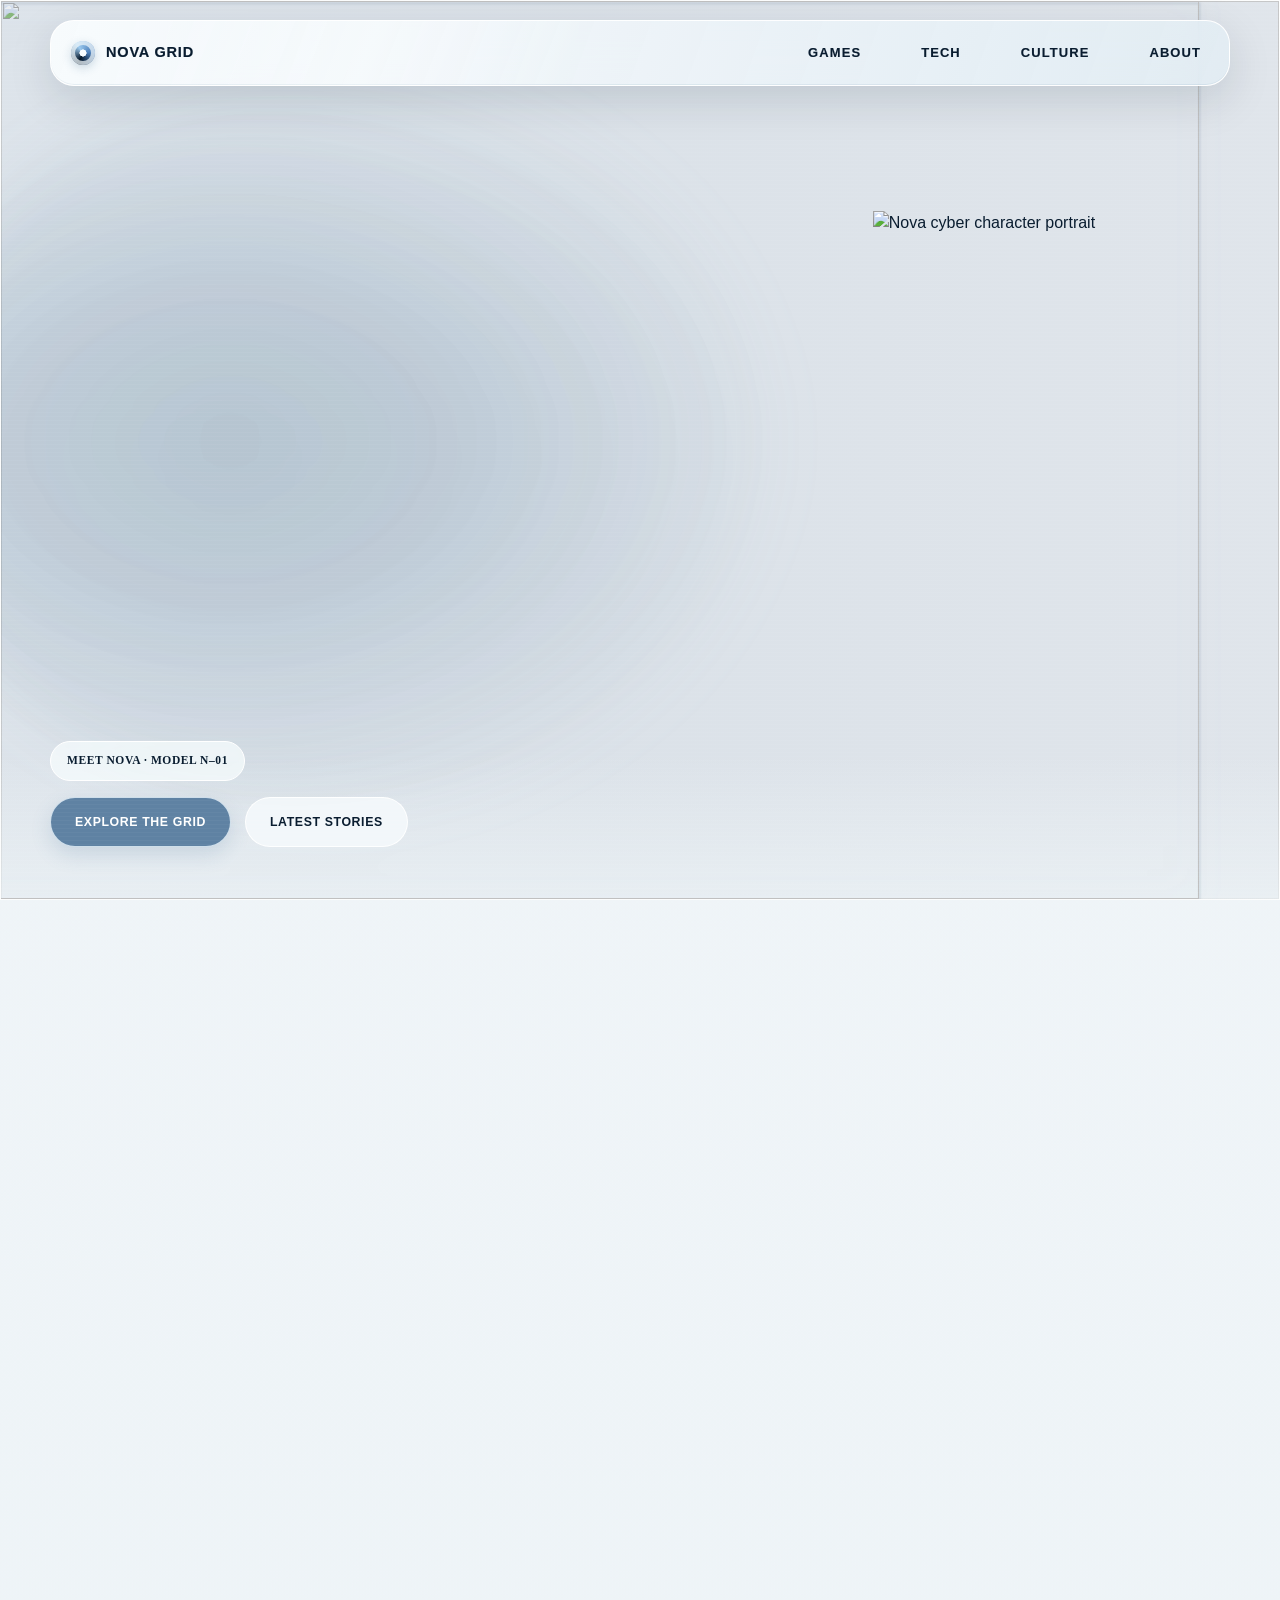
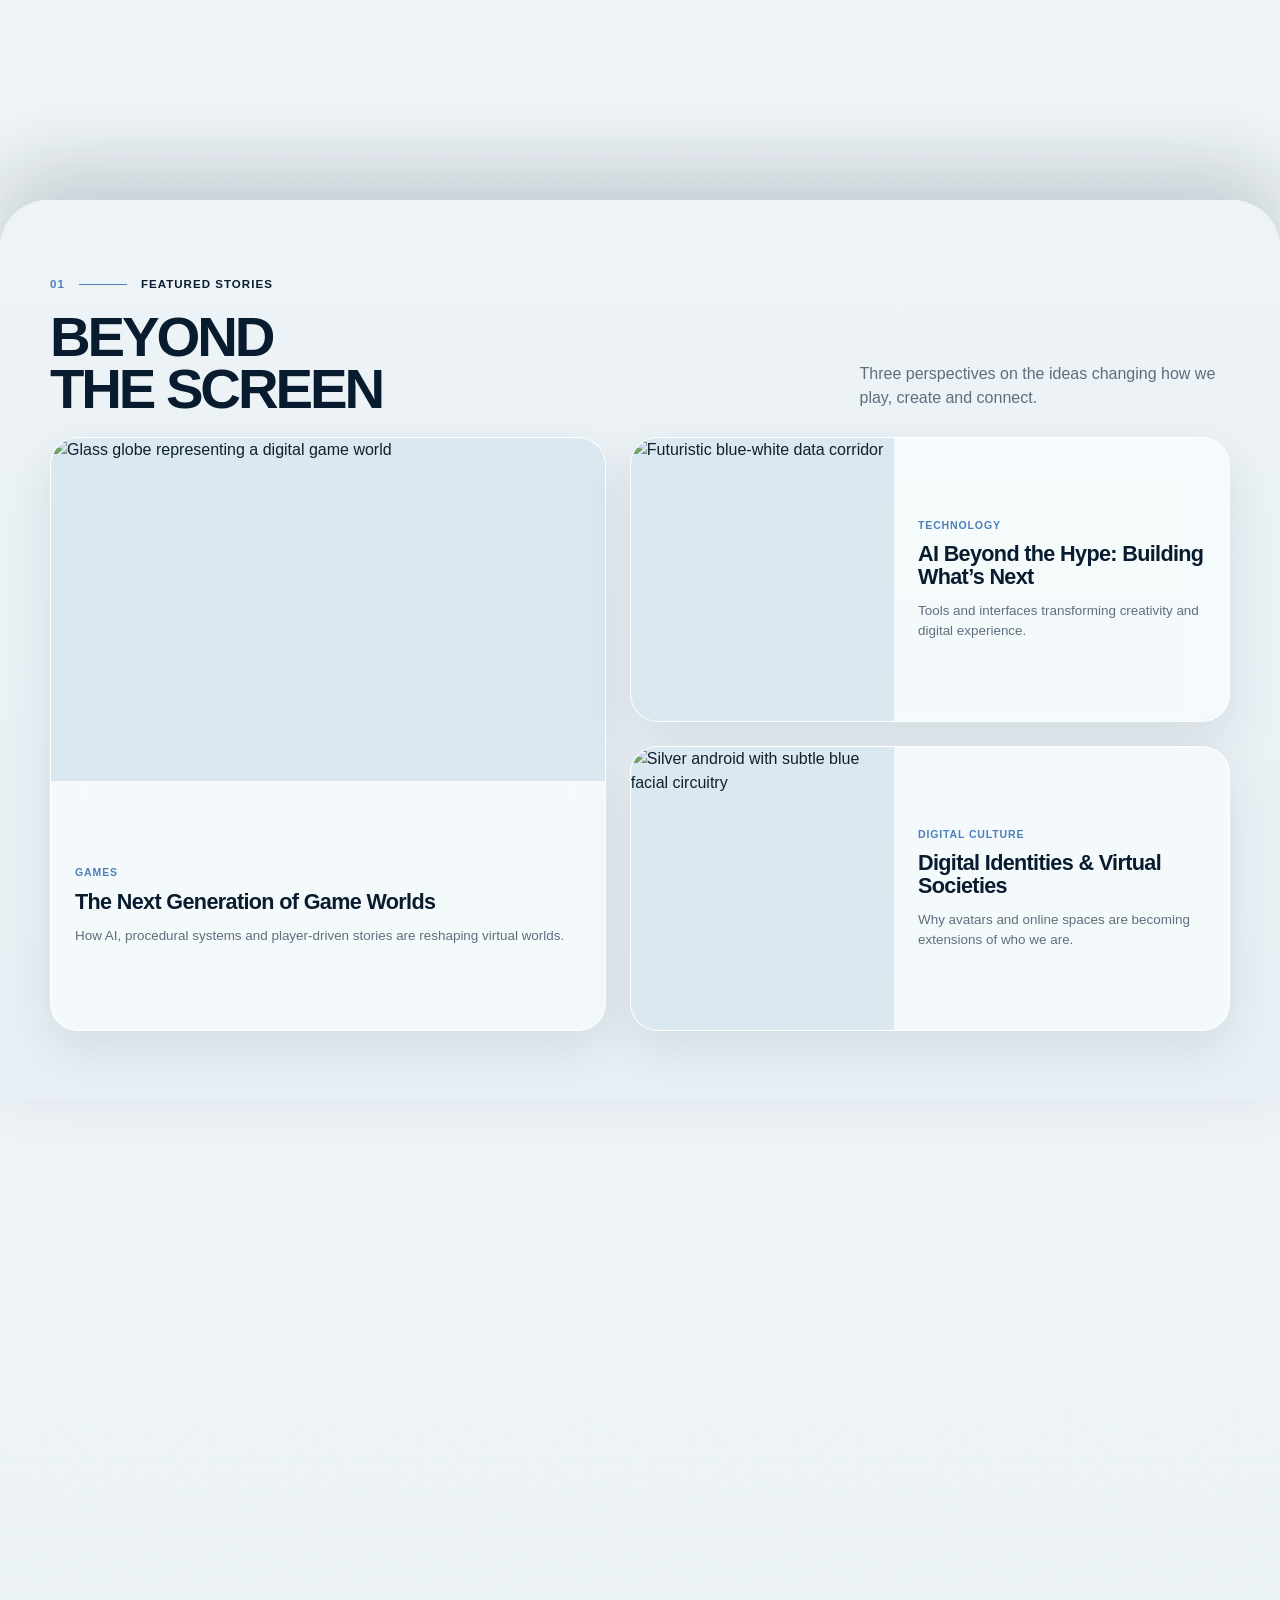
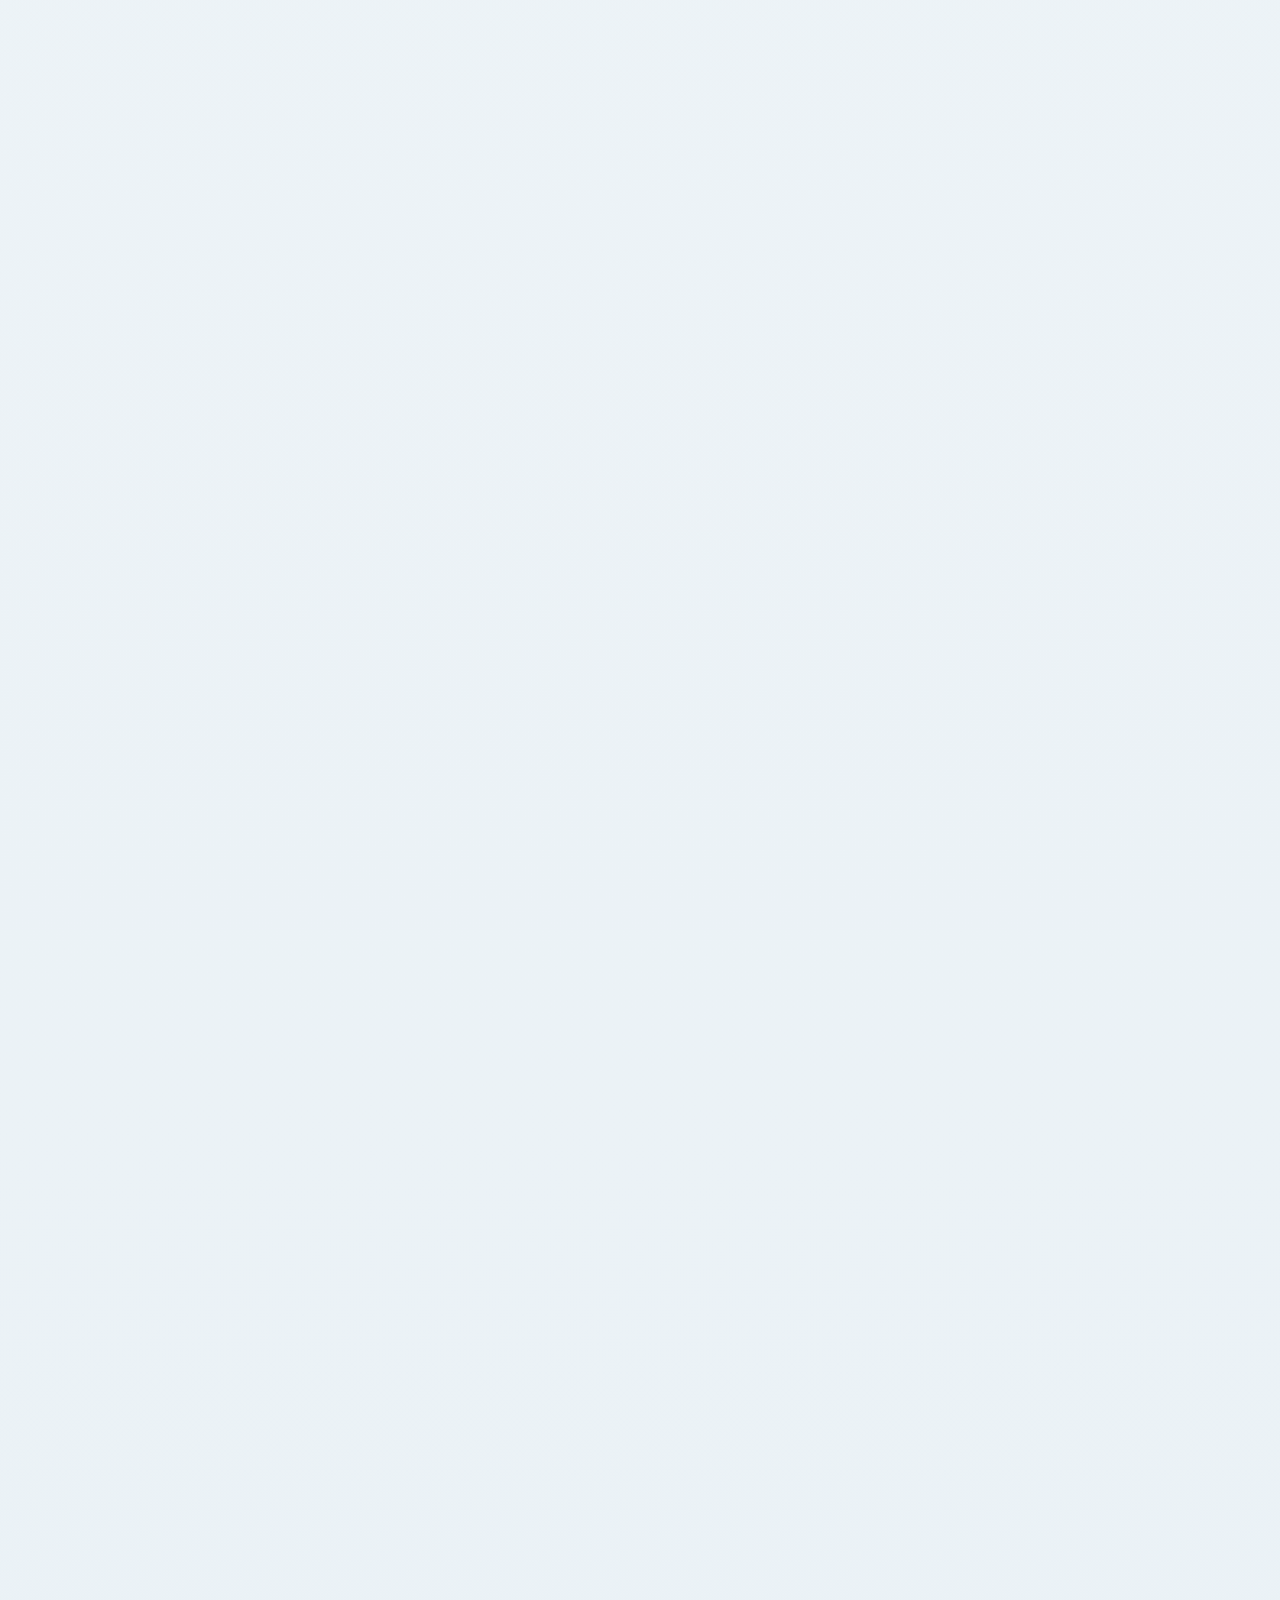
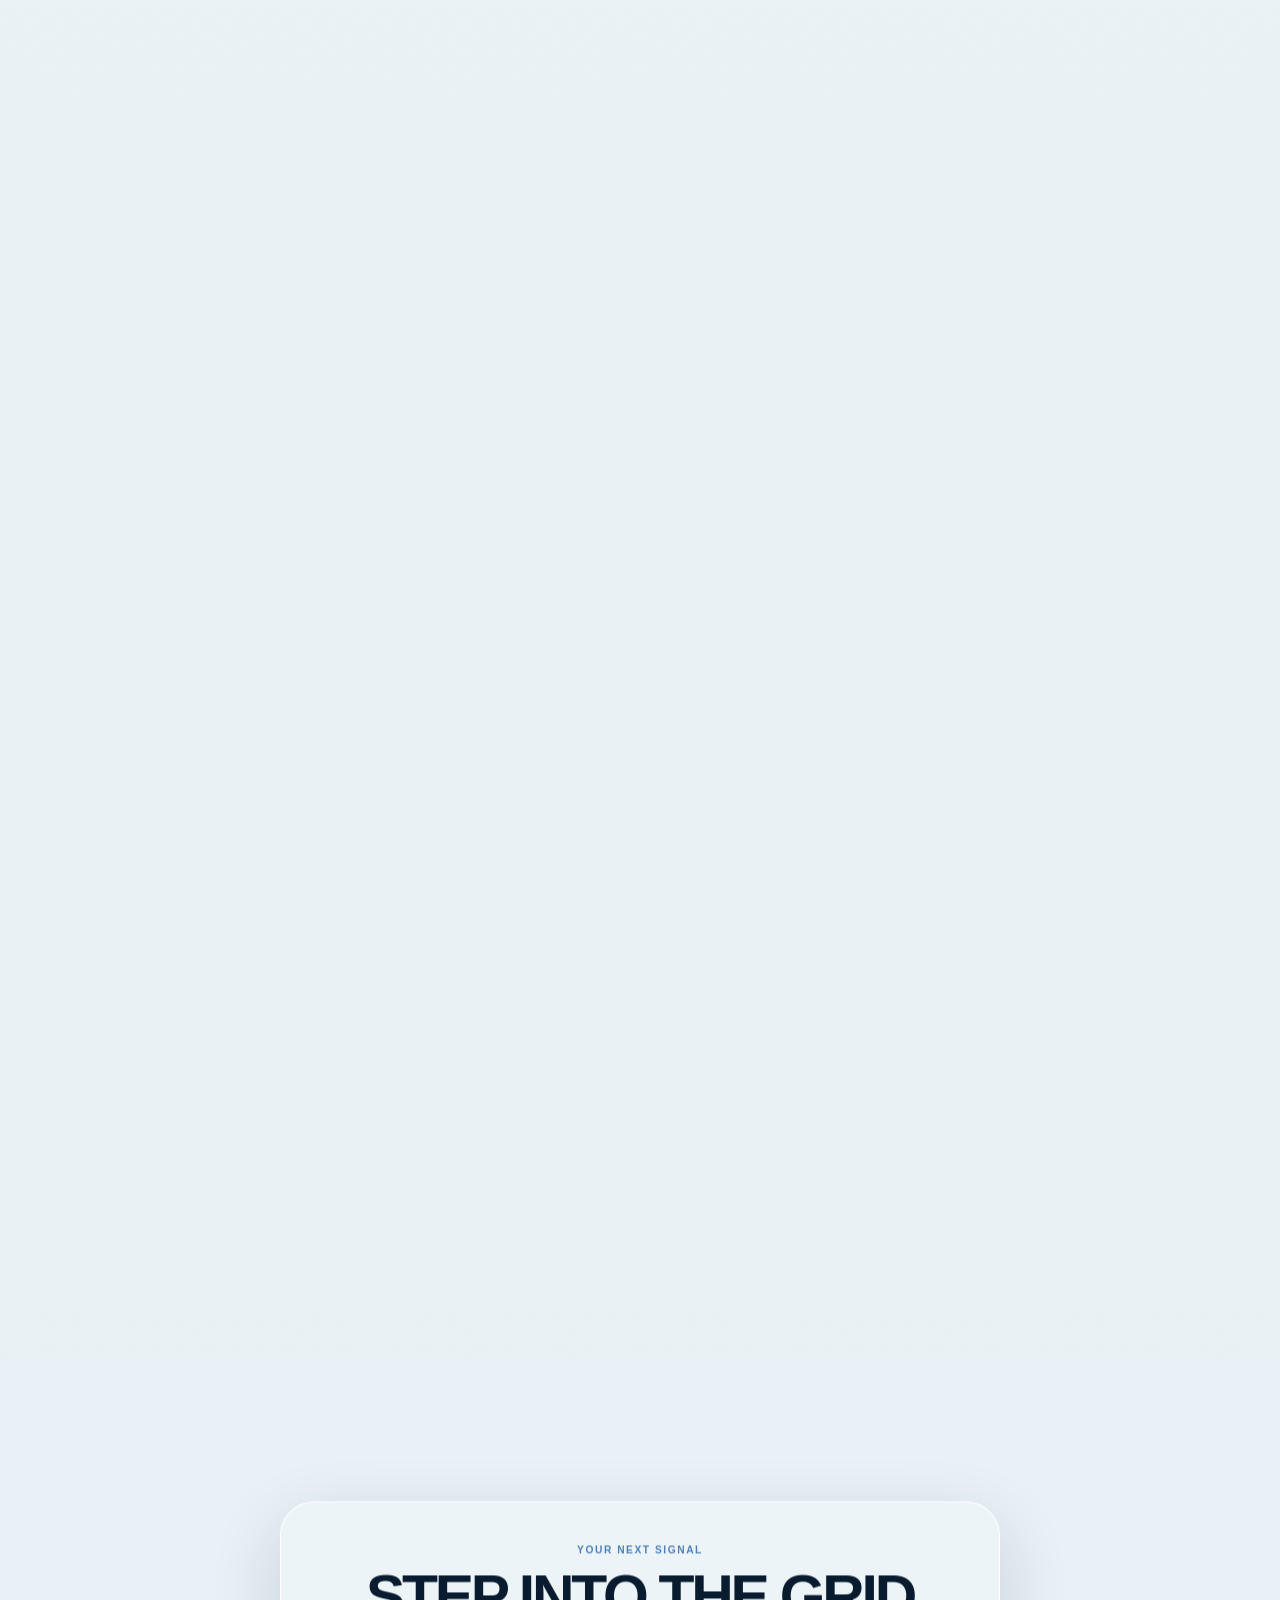
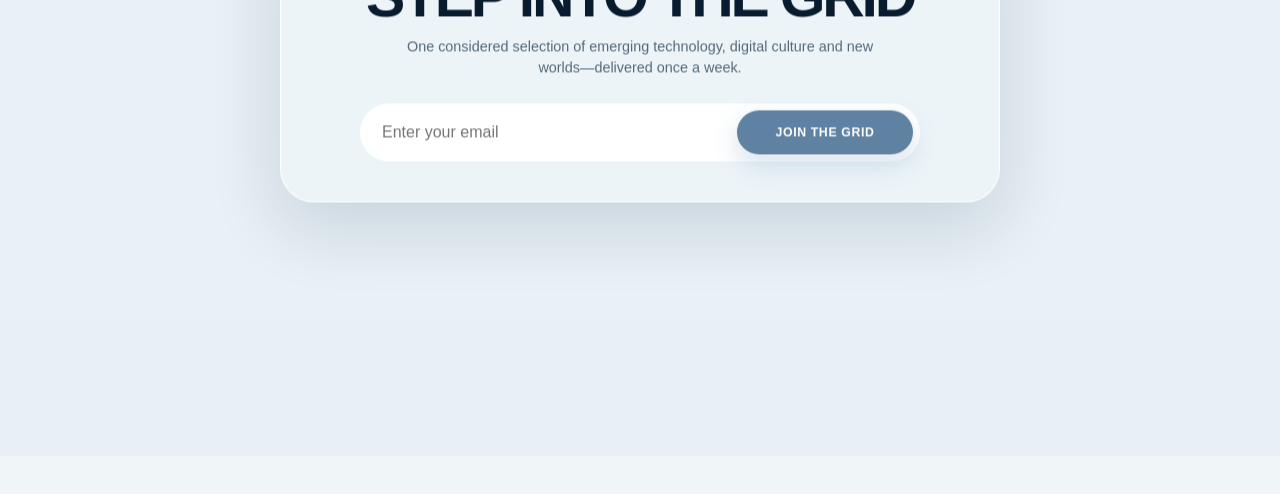
==== index.html @ b1e690c1 "Add files via upload" ====
<!doctype html>
<html lang="en">
<head>
  <meta charset="utf-8">
  <meta name="viewport" content="width=device-width, initial-scale=1">
  <meta name="robots" content="index, follow, max-image-preview:large">
  <meta name="description" content="Nova Grid explores games, emerging technology, artificial intelligence, digital identity and the culture shaping tomorrow’s virtual worlds.">
  <meta name="theme-color" content="#edf3f6">
  <title>Nova Grid — Games, Technology & Digital Culture</title>
  <meta property="og:type" content="website">
  <meta property="og:site_name" content="Nova Grid">
  <meta property="og:title" content="Nova Grid — Games, Technology & Digital Culture">
  <meta property="og:description" content="Explore games, emerging technology, artificial intelligence and the culture shaping tomorrow’s virtual worlds.">
  <meta property="og:image" content="https://ik.imagekit.io/novagridsvitlana/NovaGrid_CDN_Assets_Final/NovaGrid_CDN_Assets_Final/assets/images/hero_static_clean.jpg?tr=w-1200,h-630,c-maintain_ratio">
  <meta property="og:image:width" content="1200">
  <meta property="og:image:height" content="630">
  <meta property="og:image:alt" content="Nova Grid digital network and cyber character">
  <!-- REQUIRED BEFORE DEPLOY: replace https://svitlanahorbovska-web.github.io/novagrid with the final HTTPS domain, then uncomment both lines.
  <meta property="og:url" content="https://svitlanahorbovska-web.github.io/novagrid/">
  <link rel="canonical" href="https://svitlanahorbovska-web.github.io/novagrid/">
  -->
  <meta name="twitter:card" content="summary_large_image">
  <meta name="twitter:title" content="Nova Grid — Games, Technology & Digital Culture">
  <meta name="twitter:description" content="Explore games, emerging technology, artificial intelligence and the culture shaping tomorrow’s virtual worlds.">
  <meta name="twitter:image" content="https://ik.imagekit.io/novagridsvitlana/NovaGrid_CDN_Assets_Final/NovaGrid_CDN_Assets_Final/assets/images/hero_static_clean.jpg?tr=w-1200,h-630,c-maintain_ratio">
  <link rel="preconnect" href="https://ik.imagekit.io" crossorigin>
  <link rel="dns-prefetch" href="//ik.imagekit.io">
  <link rel="stylesheet" href="assets/css/design-system.css">
  <link rel="icon" type="image/png" sizes="32x32" href="assets/icons/favicon-32x32.png">
    <link rel="icon" href="assets/icons/favicon.ico" sizes="any">
<link rel="icon" type="image/png" sizes="16x16" href="assets/icons/favicon-16x16.png">
<link rel="apple-touch-icon" sizes="180x180" href="assets/icons/apple-touch-icon.png">
  <!-- GA4: вставити тег тут -->
  <!-- Meta Pixel: вставити тут -->
  <style>

    :root{
      --ink:#091c2f;--muted:#5e6e7d;--blue:#4d7fba;--blue-2:#9bc9ee;
      --paper:#edf3f6;--navy:#07182a;--line:rgba(92,133,165,.22);
      --glass:rgba(248,252,254,.72);--radius:28px;--shadow:0 18px 50px rgba(17,42,64,.10)
    }
    *{box-sizing:border-box}
    html{scroll-behavior:smooth}
    body{margin:0;color:var(--ink);background:linear-gradient(180deg,#f0f5f8,#e8f0f5);font-family:Inter,Arial,sans-serif;line-height:1.5}
    body::before{content:"";position:fixed;inset:0;pointer-events:none;opacity:.18;background-image:linear-gradient(rgba(255,255,255,.45) 1px,transparent 1px);background-size:100% 4px;z-index:20;mix-blend-mode:soft-light}
    h1,h2,h3,.logo,.nav-link,.button,.eyebrow,.category{font-family:"Space Grotesk",Arial,sans-serif}
    h1,h2,h3,p{margin-top:0}
    a{color:inherit;text-decoration:none}
    button,input{font:inherit}
    img{display:block;max-width:100%}
    .sr-only{position:absolute;width:1px;height:1px;padding:0;margin:-1px;overflow:hidden;clip:rect(0,0,0,0);white-space:nowrap;border:0}
    .container{width:min(1180px,calc(100% - 48px));margin-inline:auto}
    .glass{background:var(--glass);border:1px solid rgba(255,255,255,.88);box-shadow:var(--shadow);backdrop-filter:blur(18px);-webkit-backdrop-filter:blur(18px)}

    .site-header{position:fixed;z-index:100;top:20px;left:50%;transform:translateX(-50%);width:min(1180px,calc(100% - 48px));height:66px;border-radius:24px;display:flex;align-items:center;justify-content:space-between;padding:0 15px 0 20px;background:linear-gradient(110deg,rgba(249,252,254,.94),rgba(226,237,244,.86));border:1px solid rgba(255,255,255,.96);box-shadow:0 14px 44px rgba(8,28,46,.13),inset 0 -1px 0 rgba(80,126,158,.10);backdrop-filter:blur(20px);-webkit-backdrop-filter:blur(20px);overflow:hidden}
    .site-header::after{content:"";position:absolute;left:10%;top:-100%;width:34%;height:280%;background:linear-gradient(100deg,transparent,rgba(255,255,255,.5),transparent);transform:rotate(12deg);pointer-events:none;opacity:.58}
    .site-header>*{position:relative;z-index:1}
    .logo{font-weight:700;letter-spacing:.02em}
    .site-header .logo{display:inline-flex;align-items:center;gap:11px;font-size:.91rem;letter-spacing:.055em;-webkit-text-stroke:.16px currentColor}
    .site-header .logo::before{content:"";width:24px;height:24px;flex:0 0 24px;border-radius:50%;background:radial-gradient(circle at 50% 50%,#f8fcff 0 20%,transparent 22%),conic-gradient(from 205deg,var(--navy),var(--blue-2),var(--blue),var(--navy));box-shadow:inset 0 0 0 4px rgba(242,248,251,.72),0 3px 10px rgba(40,91,132,.22)}
    .desktop-nav{display:flex;align-items:center;gap:34px}
    .nav-link{position:relative;padding:10px 13px;border-radius:999px;font-size:.81rem;font-weight:700;letter-spacing:.085em;-webkit-text-stroke:.14px currentColor;transition:color .22s ease,background .22s ease,transform .22s ease,box-shadow .22s ease}
    .nav-link:hover,.nav-link:focus-visible{color:white;background:#788894;box-shadow:0 8px 18px rgba(56,76,91,.18);transform:translateY(-1px)}
    .menu-button{display:none;position:relative;border:0;background:none;font-family:"Space Grotesk";font-weight:700;font-size:.75rem;color:var(--ink);padding:10px 27px 10px 10px;z-index:52;cursor:pointer;touch-action:manipulation;-webkit-tap-highlight-color:transparent}
    .menu-button::before,.menu-button::after{content:"";position:absolute;right:5px;top:50%;width:16px;height:1.5px;border-radius:2px;background:currentColor;transition:transform .35s cubic-bezier(.22,.61,.36,1)}
    .menu-button::before{transform:translateY(-3px)}.menu-button::after{transform:translateY(3px)}
    body.menu-open .menu-button::before{transform:translateY(0) rotate(45deg)}body.menu-open .menu-button::after{transform:translateY(0) rotate(-45deg)}

    .floating-rail{--page-progress:0deg;position:fixed;z-index:70;right:18px;top:50%;display:flex;flex-direction:column;align-items:center;gap:7px;padding:8px;border:1px solid rgba(255,255,255,.92);border-radius:999px;background:rgba(244,249,252,.88);box-shadow:0 16px 42px rgba(7,24,42,.16);backdrop-filter:blur(18px);-webkit-backdrop-filter:blur(18px);opacity:0;visibility:hidden;pointer-events:none;transform:translate(18px,-50%);transition:opacity .35s ease,transform .45s cubic-bezier(.22,.61,.36,1),visibility .35s}
    body.rail-visible .floating-rail{opacity:1;visibility:visible;pointer-events:auto;transform:translate(0,-50%)}
    .rail-progress,.rail-menu-button,.rail-top{width:42px;height:42px;border-radius:50%;display:grid;place-items:center;color:var(--ink)}
    .rail-progress{position:relative;background:conic-gradient(var(--blue) var(--page-progress),rgba(77,127,186,.16) 0);font-family:"Space Grotesk",Arial,sans-serif;font-size:.52rem;font-weight:700;letter-spacing:-.02em}
    .rail-progress::before{content:"";position:absolute;inset:4px;border-radius:inherit;background:rgba(247,251,253,.96)}
    .rail-progress span{position:relative;z-index:1}
    .rail-menu-button,.rail-top{border:0;background:transparent;cursor:pointer;text-decoration:none;transition:background .24s ease,color .24s ease,transform .24s ease}
    .rail-menu-button{font-family:"Space Grotesk",Arial,sans-serif;font-size:.52rem;font-weight:700;letter-spacing:.08em}
    .rail-menu-button:hover,.rail-menu-button:focus-visible,.rail-top:hover,.rail-top:focus-visible{background:var(--navy);color:white;transform:scale(1.04)}
    .rail-top{font-size:1.1rem}
    .rail-panel{position:absolute;right:62px;top:50%;display:flex;flex-direction:column;min-width:150px;padding:10px;border-radius:20px;background:rgba(7,24,42,.94);box-shadow:0 18px 44px rgba(7,24,42,.24);opacity:0;visibility:hidden;pointer-events:none;transform:translate(12px,-50%);transition:opacity .28s ease,transform .35s cubic-bezier(.22,.61,.36,1),visibility .28s}
    .floating-rail.menu-open .rail-panel{opacity:1;visibility:visible;pointer-events:auto;transform:translate(0,-50%)}
    .rail-panel a{padding:10px 12px;border-radius:12px;color:#d9eaf5;font-family:"Space Grotesk",Arial,sans-serif;font-size:.66rem;font-weight:700;letter-spacing:.08em;text-transform:uppercase;transition:background .2s ease,color .2s ease}
    .rail-panel a:hover,.rail-panel a:focus-visible{background:rgba(155,201,238,.14);color:white}

    .hero{position:relative;min-height:760px;border:1px solid rgba(255,255,255,.92);background:#dfe4ea;display:flex;align-items:flex-end;padding-bottom:0;overflow:hidden}
    .hero-background,.hero-video{position:absolute;inset:0;width:100%;height:100%;object-fit:cover;z-index:0;filter:saturate(.72) brightness(1.04) contrast(.90)}
    .hero-video{opacity:1;transition:opacity 1.15s ease}
    .hero-video.is-ready{opacity:1}
    .hero::before{content:"";position:absolute;inset:0;background:linear-gradient(90deg,rgba(214,226,235,.24) 0%,rgba(190,208,220,.12) 46%,rgba(228,234,239,.16) 100%);z-index:1;pointer-events:none}
    .hero::after{content:"";position:absolute;inset:auto 0 0;height:16%;background:linear-gradient(transparent,rgba(237,243,246,.72));pointer-events:none;z-index:1}
    .hero-layout{position:relative;z-index:3;width:min(1180px,calc(100% - 48px));margin:0 auto;min-height:760px;display:block}
    .hero-copy{position:absolute;left:0;bottom:54px;z-index:4;display:flex;flex-direction:column;align-items:flex-start;gap:16px;max-width:560px}
    .hero-title{position:absolute;left:-80px;top:0;width:100%;height:100%;z-index:2;margin:0;pointer-events:none;filter:drop-shadow(1px 2px 1px rgba(44,78,103,.26)) drop-shadow(0 0 14px rgba(137,202,235,.2)) drop-shadow(0 16px 38px rgba(23,67,99,.14))}
    .hero-title::before{content:"";position:absolute;z-index:0;left:-2%;top:7%;width:69%;height:84%;border-radius:50%;background:radial-gradient(ellipse at 38% 50%,rgba(33,72,101,.15) 0%,rgba(70,111,140,.10) 34%,rgba(119,160,187,.055) 57%,rgba(183,211,226,.018) 72%,transparent 82%);filter:blur(30px)}
    .hero-title::after{content:"";position:absolute;z-index:2;inset:0;background:url("https://ik.imagekit.io/novagridsvitlana/NovaGrid_CDN_Assets_Final/NovaGrid_CDN_Assets_Final/assets/images/nova-grid-title.png") center/100% 100% no-repeat;opacity:.3;pointer-events:none}
    .hero-title img{position:relative;z-index:1;display:block;width:100%;height:100%;object-fit:fill;opacity:1;filter:none}
    .hero-character{position:absolute;right:calc(-270px - 1vw);bottom:-3vh;z-index:3;width:min(50vw,880px);display:flex;justify-content:flex-end;align-items:flex-end;pointer-events:none}
    .hero-character picture{display:block;width:100%}
    .hero-character img{display:block;width:100%;height:auto}
    .hero-actions{position:relative;z-index:4;display:flex;align-items:center;gap:14px}
    .button{border:0;border-radius:999px;padding:15px 24px;background:var(--navy);color:white;font-weight:700;font-size:.77rem;letter-spacing:.05em;cursor:pointer;display:inline-flex;align-items:center;justify-content:center;gap:10px;transition:.25s ease}
    .button:hover,.button:focus-visible{transform:translateY(-2px);box-shadow:0 12px 24px rgba(7,24,42,.18)}
    .hero-actions .button:not(.secondary){background:#5f82a3;color:white;border:1px solid rgba(231,243,250,.82);box-shadow:0 8px 20px rgba(73,119,155,.18)}
    .hero-actions .button:not(.secondary):hover,.hero-actions .button:not(.secondary):focus-visible{background:#788894;color:white;box-shadow:0 12px 24px rgba(56,76,91,.20)}
    .button.secondary{background:rgba(245,250,252,.86);color:var(--ink);border:1px solid rgba(255,255,255,.92)}
    .hero-id{position:relative;z-index:4;background:rgba(245,250,252,.82);border:1px solid white;border-radius:999px;padding:10px 16px;font-family:"Space Grotesk";font-size:.72rem;font-weight:700;letter-spacing:.05em;backdrop-filter:blur(12px)}

    section{padding:96px 0}
    .section-intro{display:grid;grid-template-columns:1.35fr .65fr;align-items:end;gap:40px;margin-bottom:46px}
    .section-label{display:flex;align-items:center;gap:14px;margin-bottom:18px;font-size:.72rem;font-weight:700;text-transform:uppercase;letter-spacing:.09em}
    .section-label .number{color:var(--blue)}
    .section-label .line{width:48px;height:1px;background:var(--blue)}
    .section-title{font-size:clamp(2.7rem,5vw,5.2rem);line-height:.92;letter-spacing:-.055em;margin:0}
    .section-copy{color:var(--muted);max-width:460px;margin:0 0 5px auto}

    .featured-grid{display:grid;grid-template-columns:1fr 1.08fr;grid-template-rows:repeat(2,280px);gap:24px}
    .story-card{border-radius:var(--radius);overflow:hidden;position:relative;display:grid;grid-template-columns:44% 1fr;min-height:0;background:var(--glass);border:1px solid rgba(255,255,255,.9);box-shadow:var(--shadow);backdrop-filter:blur(18px)}
    .story-card.featured-main{grid-row:1/3;grid-template-columns:1fr;grid-template-rows:58% 1fr}
    .card-image{position:relative;overflow:hidden;background:#dce8ef}
    .card-image::after{content:"";position:absolute;inset:0;background:linear-gradient(145deg,rgba(194,222,240,.16),rgba(11,32,51,.10));mix-blend-mode:color}
    .card-image img{width:100%;height:100%;object-fit:cover;filter:saturate(.68) contrast(.96) brightness(1.02)}
    .card-content{padding:24px;display:flex;flex-direction:column;justify-content:center}
    .category{color:var(--blue);font-size:.66rem;text-transform:uppercase;font-weight:700;letter-spacing:.08em;margin-bottom:10px}
    .card-title{font-size:1.35rem;line-height:1.05;letter-spacing:-.03em;margin-bottom:12px}
    .card-text{font-size:.84rem;color:var(--muted);margin:0}
    .card-link{position:absolute;z-index:6;inset:0;border-radius:inherit}
    .card-link:focus-visible{outline:2px solid var(--blue-2);outline-offset:-4px}

    .signals-wrap{background:var(--navy);border-radius:42px;color:white;padding:54px 42px 46px}
    .signals-wrap .section-label{color:#c7d7e5}.signals-wrap .section-title{color:#f3f7fa;font-size:clamp(2.5rem,4.8vw,4.5rem)}
    .signals-wrap .section-copy{color:#a9becf}
    .signal-grid{display:grid;grid-template-columns:repeat(4,1fr);gap:18px}
    .signal-card{position:relative;min-height:440px;border-radius:24px;overflow:hidden;border:1px solid rgba(168,205,232,.62);background:rgba(20,48,74,.56);display:grid;grid-template-rows:50% 1fr;transition:.25s ease}
    .signal-card:hover{transform:translateY(-5px);border-color:#d8eefc}
    .signal-card .card-content{padding:18px;justify-content:flex-start}
    .signal-card .card-title{font-size:1.18rem}.signal-card .card-text{color:#b5c7d5;font-size:.78rem}
    .signals-marquee{overflow:hidden;margin:-5px 0 30px;border-top:1px solid rgba(168,205,232,.18);border-bottom:1px solid rgba(168,205,232,.18);padding:13px 0;color:#b9d7e9;cursor:default;contain:paint}
    .signals-marquee-track{display:flex;width:max-content;will-change:transform;transform:translate3d(0,0,0);backface-visibility:hidden;animation:signalsMarquee 16s linear infinite}
    .signals-marquee:hover .signals-marquee-track,.signals-marquee:focus-within .signals-marquee-track{animation-play-state:paused}
    .signals-marquee-row{display:block;flex:0 0 auto;width:max-content;white-space:nowrap;padding-right:0;line-height:1;font-family:"Space Grotesk",Arial,sans-serif;font-size:.68rem;font-weight:700;letter-spacing:.13em;text-transform:uppercase;text-rendering:geometricPrecision}
    @keyframes signalsMarquee{from{transform:translate3d(0,0,0)}to{transform:translate3d(-33.333333%,0,0)}}

    .story-word{display:inline-block;will-change:opacity,transform}

    @media (min-width:1101px) and (min-height:750px) and (prefers-reduced-motion:no-preference){
      #signals{height:calc(100vh + 700px);padding:0;overflow:clip}
      #signals .signals-wrap{position:sticky;top:var(--signals-top,0px);width:var(--signals-width,100vw);max-width:none;height:var(--signals-height,100vh);min-height:0;margin-inline:auto;display:flex;flex-direction:column;justify-content:center;border-radius:var(--signals-radius,0px);box-shadow:0 22px 70px rgba(7,24,42,var(--signals-shadow,.08));will-change:width,height,border-radius,top}
    }

    .nova-panel{display:grid;grid-template-columns:1fr 1.08fr;gap:40px;border-radius:36px;padding:42px;background:rgba(248,252,254,.78);border:1px solid white;box-shadow:var(--shadow);backdrop-filter:blur(20px)}
    .system-kicker{font-size:.68rem;color:var(--blue);letter-spacing:.1em;text-transform:uppercase;margin-bottom:28px}
    .nova-title{font-size:2.6rem;line-height:.94;letter-spacing:-.045em;margin-bottom:24px}
    .nova-copy{font-size:.92rem;color:var(--muted);max-width:460px}
    .feature-list{margin-top:34px;border-top:1px solid var(--line)}
    .feature{display:grid;grid-template-columns:42px 1fr auto;gap:10px;align-items:center;padding:17px 0;border-bottom:1px solid var(--line);cursor:pointer}
    .feature-number{font-size:.67rem;color:var(--blue)}
    .feature-name{font-family:"Space Grotesk";font-weight:700;font-size:.82rem;letter-spacing:.03em}
    .feature-toggle{width:26px;height:26px;border:1px solid var(--line);border-radius:50%;display:grid;place-items:center;transition:.2s}
    .feature-detail{grid-column:2/4;color:var(--muted);font-size:.78rem;max-height:0;overflow:hidden;opacity:0;transition:.3s ease}
    .feature:hover .feature-detail,.feature.active .feature-detail{max-height:60px;opacity:1;padding-top:4px}
    .feature:hover .feature-toggle,.feature.active .feature-toggle{background:var(--ink);color:white;transform:rotate(45deg)}
    .nova-visual{position:relative;min-height:600px;border-radius:26px;overflow:hidden;background-image:linear-gradient(rgba(9,28,47,.10),rgba(9,28,47,.10)),url('https://ik.imagekit.io/novagridsvitlana/NovaGrid_CDN_Assets_Final/NovaGrid_CDN_Assets_Final/assets/images/nova-visual.webp');background-size:cover;background-position:50% center;border:1px solid rgba(255,255,255,.92)}
    .nova-visual::before{content:"";position:absolute;inset:0;background-image:linear-gradient(rgba(170,214,244,.16) 1px,transparent 1px),linear-gradient(90deg,rgba(170,214,244,.16) 1px,transparent 1px);background-size:48px 48px;pointer-events:none}
    .tracking-dot{position:absolute;left:50%;top:50%;width:28px;height:28px;border:2px solid white;border-radius:50%;transform:translate(-50%,-50%);box-shadow:0 0 0 10px rgba(142,203,244,.16),0 0 32px rgba(142,203,244,.58);transition:transform .08s linear;pointer-events:none}
    .tracking-label{position:absolute;right:18px;top:18px;border-radius:999px;padding:9px 13px;background:rgba(7,24,42,.85);color:#d9effc;font-family:"Space Grotesk";font-size:.62rem;font-weight:700;letter-spacing:.06em}

    .filter-row{display:flex;gap:10px;justify-content:flex-end;align-self:end}
    .filter-pill{font-family:"Space Grotesk";font-size:.68rem;font-weight:700;padding:9px 14px;border:1px solid var(--ink);border-radius:999px;background:transparent;color:var(--ink);cursor:pointer;transition:background .25s ease,color .25s ease,transform .25s ease}
    .filter-pill:hover,.filter-pill:focus-visible{transform:translateY(-2px)}.filter-pill.active{background:var(--ink);color:white}.editorial-grid.is-filtered{display:flex;justify-content:center}.editorial-grid.is-filtered>article:not([hidden]){width:min(820px,100%);height:410px;min-height:0}.editorial-grid.is-filtered>.editorial-main:not([hidden]){width:min(560px,100%);height:auto;aspect-ratio:1/1}.editorial-grid.is-filtered>.editorial-main:not([hidden]) img{object-position:center}.editorial-grid.is-filtered>.editorial-main:not([hidden]) .editorial-copy{left:28px;right:28px;bottom:28px}.editorial-grid.is-filtered>.editorial-main:not([hidden]) .editorial-copy h3{font-size:2rem}[hidden]{display:none!important}
    .editorial-grid{display:grid;grid-template-columns:minmax(0,524px) minmax(0,1fr);grid-template-rows:repeat(2,250px);gap:24px}
    .editorial-main{grid-row:1/3;position:relative;border-radius:30px;overflow:hidden;min-height:524px}
    .editorial-main img{width:100%;height:100%;object-fit:cover;filter:saturate(.58) contrast(.97) brightness(1.01)}
    .editorial-main::after{content:"";position:absolute;inset:0;background:linear-gradient(180deg,transparent 35%,rgba(5,20,35,.68))}
    .editorial-copy{position:absolute;z-index:2;left:36px;right:36px;bottom:34px;color:white}
    .editorial-copy h3{font-size:2.5rem;line-height:.95;letter-spacing:-.04em;margin-bottom:15px}
    .editorial-copy p{font-size:.87rem;color:#dbe7ef;margin:0;max-width:620px}
    .editorial-grid .story-card{grid-template-columns:44% 1fr}

    #about{position:relative;z-index:2;padding-bottom:0}
    .particle-transition{position:relative;z-index:1;height:clamp(440px,44vw,640px);margin-top:-38px;padding:0;overflow:hidden;background:#e9f0f6;isolation:isolate}
    .particle-poster,.particle-video{position:absolute;inset:0;width:100%;height:100%;object-fit:cover;object-position:center;transform-origin:center;pointer-events:none;mix-blend-mode:multiply;filter:grayscale(1) contrast(.96) brightness(1.03)}
    .particle-poster{z-index:0;opacity:.82;transform:scale(1.02)}
    .particle-video{z-index:1;opacity:0;transform:scale(1.02);transition:opacity 1.4s ease}
    .particle-video.is-ready{opacity:.82}
    .particle-transition::before,.particle-transition::after{content:"";position:absolute;left:0;right:0;z-index:2;pointer-events:none}
    .particle-transition::before{top:0;height:22%;background:radial-gradient(ellipse 72% 135% at 84% 0%,#e9f0f6 0%,rgba(233,240,246,.88) 34%,rgba(233,240,246,.42) 64%,transparent 84%),linear-gradient(180deg,#e9f0f6 0%,rgba(233,240,246,.94) 24%,rgba(233,240,246,.62) 58%,transparent 100%)}
    .particle-transition::after{bottom:0;height:18%;background:linear-gradient(0deg,#e9f0f6 0%,rgba(233,240,246,.54) 40%,transparent 100%)}
    .final-cta{position:absolute;z-index:3;left:50%;top:52%;width:min(720px,calc(100% - 48px));transform:translate(-50%,-50%);padding:40px 44px;border:1px solid rgba(255,255,255,.94);border-radius:34px;background:rgba(237,245,249,.78);box-shadow:0 24px 70px rgba(20,54,79,.16);backdrop-filter:blur(18px);-webkit-backdrop-filter:blur(18px);text-align:center}
    .final-cta-label{display:block;margin-bottom:12px;color:var(--blue);font-family:"Space Grotesk",Arial,sans-serif;font-size:.64rem;font-weight:700;letter-spacing:.15em;text-transform:uppercase}
    .final-cta h2{margin-bottom:12px;font-size:clamp(2.35rem,4.6vw,4.15rem);line-height:.92;letter-spacing:-.055em}
    .final-cta p{max-width:510px;margin:0 auto 24px;color:#536878;font-size:.9rem}
    .final-cta .signup{width:min(560px,100%);margin:0 auto}
    .final-cta .button{min-width:178px;background:#5f82a3;border:1px solid rgba(255,255,255,.9);box-shadow:0 10px 24px rgba(73,119,155,.2)}
    .final-cta .button:hover,.final-cta .button:focus-visible{background:#788894;color:white;box-shadow:0 14px 28px rgba(56,76,91,.22)}
    .final-cta .signup-feedback{color:#526b7d!important}.final-cta .signup.has-error .signup-feedback{color:#a94d4d!important}

    .newsletter{padding:0 0 40px}
    .newsletter-panel{background:var(--navy);border-radius:30px;color:white;padding:28px 34px;display:flex;justify-content:space-between;align-items:center;gap:28px}
    .footer-nav{display:flex;align-items:center;justify-content:flex-end;gap:10px;flex-wrap:wrap}.footer-icon{width:38px;height:38px;display:grid;place-items:center;border:1px solid rgba(183,202,216,.24);border-radius:50%;color:#b7cad8;background:rgba(255,255,255,.035);transition:color .22s ease,background .22s ease,transform .22s ease}.footer-icon svg{width:17px;height:17px;fill:none;stroke:currentColor;stroke-width:1.7;stroke-linecap:round;stroke-linejoin:round}.footer-icon:hover{color:white;background:#788894;transform:translateY(-2px)}
    .footer-meta{color:#7891a4;font-size:.62rem;white-space:nowrap}
    .signup{position:relative;display:flex;background:white;border-radius:999px;padding:6px;gap:8px;transition:box-shadow .35s ease}.signup input{border:0;outline:0;min-width:0;flex:1;padding:0 16px;color:var(--ink);background:transparent}.signup .button{padding:13px 22px;background:#5f82a3;color:white}.signup .button:hover,.signup .button:focus-visible{background:#788894;color:white;box-shadow:0 12px 24px rgba(56,76,91,.20)}.signup.submitted{box-shadow:0 0 0 3px rgba(155,201,238,.42),0 12px 30px rgba(77,127,186,.22)}.signup.has-error{box-shadow:0 0 0 3px rgba(218,126,126,.42)}
    .signup-feedback{position:absolute;top:calc(100% + 9px);left:17px;margin:0!important;color:#c7d9e6!important;font-size:.67rem!important;letter-spacing:.025em}.signup.has-error .signup-feedback{color:#ffd0d0!important}

    @media (max-width:1024px){
      .container,.site-header{width:calc(100% - 32px)}
      .site-header{top:14px}
      .hero{min-height:640px}
      .hero-layout{min-height:640px;width:calc(100% - 32px)}
      .hero-character{width:min(48vw,670px);right:calc(-205px - 1vw);bottom:-3vh}
      .hero-copy{left:0;bottom:42px;max-width:420px}
      .hero-id{font-size:.66rem;padding:9px 14px}
      section{padding:72px 0}
      .section-title{font-size:3.6rem}
      .featured-grid{grid-template-columns:1fr 1fr;grid-template-rows:repeat(2,240px)}
      .story-card{grid-template-columns:1fr;grid-template-rows:48% 1fr}.story-card.featured-main{grid-template-rows:57% 1fr}
      .card-content{padding:18px}.card-title{font-size:1.12rem}.card-text{font-size:.76rem}
      .signals-wrap{padding:42px 26px}.signal-grid{grid-template-columns:repeat(2,1fr)}.signal-card{min-height:330px;grid-template-rows:50% 1fr}
      .nova-panel{gap:24px;padding:28px}.nova-title{font-size:2rem}.nova-visual{min-height:520px}
      .editorial-grid{grid-template-columns:minmax(0,464px) minmax(0,1fr);grid-template-rows:repeat(2,220px)}.editorial-main{min-height:464px}.editorial-copy h3{font-size:2rem}
      .newsletter-panel{padding:26px 28px}
    }

    /* Tablet hero only: desktop composition adapted to 641–1024px */
    @media (min-width:641px) and (max-width:1024px){
      .hero-character{
        width:min(120vw,1100px);
        max-width:none;
        right:-28vw;
        bottom:-5vh;
        z-index:3;
      }
      .hero-title{
        left:-8%;
        top:4%;
        width:116%;
        height:92%;
        z-index:4;
        transform:translateY(-28%) scaleX(.93) scaleY(.405);
        transform-origin:center center;
      }
      .hero-title::before{z-index:0}
      .hero-title::after{z-index:2;opacity:.36;filter:brightness(1.2) contrast(1.05)}
      .hero-title img{position:relative;z-index:1;opacity:1;filter:brightness(1.2) contrast(1.05)}
    }

    @media (max-width:640px){
      .container,.site-header{width:calc(100% - 24px)}
      .site-header{height:48px;top:10px;left:12px;right:12px;width:auto;z-index:1000;transform:none;padding:0 15px;border-radius:18px;transition:background .35s ease,border-color .35s ease,box-shadow .35s ease}.logo{position:relative;z-index:52;font-size:.78rem;transition:color .3s ease}.menu-button{display:block}
      .desktop-nav{display:flex;position:fixed;inset:0;width:100vw;height:100dvh;z-index:990;flex-direction:column;align-items:flex-start;justify-content:center;gap:0;padding:88px 28px 42px;background:var(--navy);border:0;border-radius:0;box-shadow:none;opacity:0;visibility:hidden;pointer-events:none;transform:translateY(-18px);transition:opacity .18s ease,transform .2s cubic-bezier(.22,.61,.36,1),visibility 0s linear .2s;will-change:opacity,transform}
      .desktop-nav.open{opacity:1;visibility:visible;pointer-events:auto;transform:translateY(0);transition:opacity .18s ease,transform .2s cubic-bezier(.22,.61,.36,1),visibility 0s}
      .desktop-nav .nav-link{width:100%;padding:15px 0;color:#eef6fb;border-bottom:1px solid rgba(168,205,232,.16);font-size:clamp(2rem,10vw,3rem);line-height:1.05;letter-spacing:-.03em}
      .desktop-nav .nav-link:hover,.desktop-nav .nav-link:focus-visible{color:white;background:#788894}
      body.menu-open{overflow:hidden}body.menu-open .site-header{overflow:visible;background:transparent;border-color:transparent;box-shadow:none;backdrop-filter:none;-webkit-backdrop-filter:none}body.menu-open .site-header::after{display:none}body.menu-open .site-header .logo,body.menu-open .menu-button{color:white}
      .hero{min-height:620px;align-items:flex-end;background:#c8d1d8}
      .hero::after{height:28%;background:linear-gradient(transparent,rgba(13,20,27,.3) 52%,rgba(8,13,19,.82) 100%)}
      .hero-layout{width:100%;min-height:620px}
      .hero-title{left:-110px;top:33px;width:189.8%;height:auto;transform:scaleX(.846) scaleY(.95);transform-origin:center top;z-index:4;border:0;background:none;box-shadow:none;backdrop-filter:none;-webkit-backdrop-filter:none;filter:drop-shadow(1px 2px 1px rgba(44,78,103,.17)) drop-shadow(0 10px 26px rgba(23,67,99,.11))}
      .hero-title::before{display:block;content:"";position:absolute;z-index:2;inset:0;width:auto;height:auto;border-radius:0;background:url("https://ik.imagekit.io/novagridsvitlana/NovaGrid_CDN_Assets_Final/NovaGrid_CDN_Assets_Final/assets/images/nova-grid-title.png") center top/100% auto no-repeat;clip-path:inset(50% 0 0 0);transform:translateY(-6%);filter:brightness(1.15) contrast(1.03);opacity:1;pointer-events:none}
      .hero-title::after{display:block;content:"";position:absolute;z-index:-1;left:2%;right:2%;top:-3%;bottom:13%;border-radius:38px;background:radial-gradient(ellipse at 42% 40%,rgba(151,205,236,.42) 0%,rgba(174,216,239,.24) 44%,rgba(203,229,242,.08) 68%,transparent 84%);filter:blur(10px);opacity:1;pointer-events:none}
      .hero-title img{display:block;width:100%;height:auto;object-fit:contain;opacity:1;filter:brightness(1.15) contrast(1.03);clip-path:inset(0 0 50% 0)}
      .hero-character{width:270vw;max-width:1080px;right:50%;bottom:0;z-index:2;transform:translateX(50%)}
      .hero-layout::after{display:none}
      .hero-copy{left:7%;right:7%;top:auto;bottom:7%;z-index:5;gap:8px;max-width:none}
      .hero-id{align-self:flex-start;padding:8px 12px;font-size:.57rem;color:#eef6fb;background:rgba(8,20,31,.62);border-color:rgba(198,226,244,.3);backdrop-filter:blur(12px);-webkit-backdrop-filter:blur(12px)}
      .hero-actions{display:grid;grid-template-columns:1.12fr .88fr;width:100%;gap:8px}
      .hero-actions .button{width:100%;min-height:42px;padding:10px 8px;font-size:.58rem;white-space:nowrap;background:rgba(105,155,190,.9);border-color:rgba(221,239,249,.72);color:#fff;backdrop-filter:blur(12px);-webkit-backdrop-filter:blur(12px)}.hero-actions .button.secondary{background:rgba(235,244,249,.84);color:var(--navy)}.button{font-size:.62rem;padding:12px 15px}.button.secondary{padding-inline:8px}
      section{padding:56px 0}
      .section-intro{grid-template-columns:1fr;gap:16px;margin-bottom:28px}.section-copy{margin:0}.section-title{font-size:2.35rem;line-height:.95}.section-label{font-size:.6rem;margin-bottom:12px}
      .featured-grid{display:grid;grid-template-columns:1fr;grid-template-rows:auto;gap:18px}.story-card,.story-card.featured-main{grid-row:auto;min-height:300px;grid-template-columns:1fr;grid-template-rows:52% 1fr}.featured-grid .story-card,.featured-grid .story-card.featured-main{height:330px;min-height:330px;grid-template-rows:165px 165px}
      .card-content{padding:16px}.card-title{font-size:1.02rem}.card-text{font-size:.72rem}
      .signals-wrap{border-radius:28px;padding:26px 14px 22px}.signals-wrap .section-intro{margin-bottom:24px}.signals-wrap .section-title{font-size:2rem}.signal-grid{grid-template-columns:repeat(2,minmax(0,1fr));gap:10px}.signal-card{min-height:300px;grid-template-rows:43% 1fr;border-radius:18px}.signal-card .card-content{padding:12px}.signal-card .card-title{font-size:.92rem}.signal-card .card-text{font-size:.62rem}
      .nova-panel{grid-template-columns:1fr;padding:18px;border-radius:24px}.nova-title{font-size:1.75rem}.nova-copy{font-size:.78rem}.feature{padding:14px 0}.nova-visual{min-height:500px;grid-row:2}.tracking-label{font-size:.54rem}
      .filter-row{justify-content:flex-start}.editorial-grid{display:grid;grid-template-columns:1fr;grid-template-rows:auto;gap:18px}.editorial-main{grid-row:auto;min-height:370px}.editorial-copy{left:20px;right:20px;bottom:22px}.editorial-copy h3{font-size:1.75rem}.editorial-grid .story-card{min-height:280px;grid-template-columns:1fr;grid-template-rows:50% 1fr}
      .editorial-grid .virtual-fashion-card .card-image img{object-position:center top}
      .editorial-grid.is-filtered>article:not([hidden]){height:390px;min-height:360px}
      .editorial-grid.is-filtered>.editorial-main:not([hidden]) .editorial-copy{left:20px;right:20px;bottom:22px}.editorial-grid.is-filtered>.editorial-main:not([hidden]) .editorial-copy h3{font-size:1.45rem}
      #about{padding-bottom:0}
      .particle-transition{height:360px;margin-top:-24px}
      .final-cta{top:51%;width:calc(100% - 32px);padding:26px 20px 34px;border-radius:26px}.final-cta-label{font-size:.56rem;margin-bottom:9px}.final-cta h2{font-size:2rem;margin-bottom:10px}.final-cta p{font-size:.72rem;margin-bottom:18px}.final-cta .button{min-width:130px}
      .particle-video{display:none}
      .newsletter{padding-bottom:16px}.newsletter-panel{border-radius:24px;padding:22px 18px;flex-direction:column;align-items:flex-start;gap:18px}.signup{height:48px}.signup .button{font-size:.56rem}.footer-nav{justify-content:flex-start;gap:14px 18px}.footer-meta{white-space:normal}
      .floating-rail{right:12px;top:auto;bottom:16px;padding:0;background:transparent;border:0;box-shadow:none;backdrop-filter:none;-webkit-backdrop-filter:none;transform:translateY(14px)}body.rail-visible .floating-rail{transform:translateY(0)}.rail-progress,.rail-menu-button,.rail-panel{display:none}.rail-top{width:44px;height:44px;background:rgba(244,249,252,.92);border:1px solid white;box-shadow:0 12px 30px rgba(7,24,42,.16);backdrop-filter:blur(14px)}
    }

    @media (max-width:380px){
      .hero-title{top:27px}
      .hero-character{width:282vw;max-width:1080px;right:50%;bottom:0;transform:translateX(50%)}
      .hero-actions .button{font-size:.54rem;letter-spacing:.035em}
    }
  
    @media (prefers-reduced-motion: reduce){
      html{scroll-behavior:auto}
      .particle-video{display:none}
      *,*::before,*::after{animation-duration:.01ms!important;animation-iteration-count:1!important;transition-duration:.01ms!important}
    }

    /* Scroll-driven hero engine: structural rules preserved from template.html */
    html{scroll-behavior:auto}
    #scroll-container{position:relative;height:calc(var(--vh,100vh) * 3)}
    #hero{position:sticky;top:0;height:var(--vh,100vh);min-height:var(--vh,100vh);width:100%;overflow:hidden;z-index:1;padding:0}
    #bg-video{position:absolute;inset:0;width:100%;height:100%;object-fit:cover;will-change:contents;transform-origin:center center}
    #hero-content{position:absolute;inset:0;z-index:3;will-change:transform,opacity}
    #hero .hero-layout{min-height:var(--vh,100vh)}
    #hero-overlay{position:absolute;inset:0;z-index:5;display:flex;flex-direction:column;align-items:center;justify-content:center;text-align:center;padding:48px;opacity:0;pointer-events:none;will-change:opacity,transform}
    .hero-overlay-label{font-family:"Space Grotesk",Arial,sans-serif;font-size:.7rem;font-weight:700;letter-spacing:.18em;text-transform:uppercase;color:rgba(9,28,47,.56);margin-bottom:18px}
    .hero-overlay-title{font-family:"Space Grotesk",Arial,sans-serif;font-size:clamp(3rem,7vw,7.5rem);font-weight:700;line-height:.9;letter-spacing:-.055em;color:rgba(245,250,252,.94);text-shadow:0 3px 2px rgba(24,62,88,.22),0 18px 44px rgba(29,82,118,.18)}
    #section-2{position:sticky;top:0;height:var(--vh,100vh);z-index:20;will-change:transform;box-shadow:0 -32px 80px rgba(9,28,47,.18);border-radius:48px 48px 0 0;overflow:hidden;background:linear-gradient(180deg,#edf3f6,#e8f0f5);display:flex;align-items:center;justify-content:center;padding:0}
    #section-2 #featured{width:100%;height:100%;padding:clamp(76px,8vh,96px) 0 28px}
    #section-2 .section-intro{margin-bottom:22px}
    #section-2 .section-title{font-size:clamp(2.5rem,4.4vw,4.7rem)}
    #section-2 .featured-grid{height:calc(var(--vh,100vh) - 230px);grid-template-rows:repeat(2,minmax(0,1fr))}

    @media (max-width:1024px){
      #section-2 #featured{padding:72px 0 22px}
      #section-2 .featured-grid{height:calc(var(--vh,100vh) - 210px)}
    }
    @media (max-width:640px){
      #hero-overlay{padding:24px}
      .hero-overlay-title{font-size:clamp(2.6rem,13vw,4.8rem)}
      #section-2{border-radius:28px 28px 0 0}
      #section-2 #featured{padding:66px 0 14px}
      #section-2 .section-intro{margin-bottom:14px}
      #section-2 .section-copy{display:none}
      #section-2 .section-title{font-size:2rem}
      #section-2 .featured-grid{height:calc(var(--vh,100vh) - 170px);display:block}
      #section-2 .story-card{display:none}
      #section-2 .story-card.featured-main{display:grid;height:100%;min-height:0;grid-template-rows:55% 45%}
    }

    /* Calm footer reveal: particles flow automatically, panel rises only 38px */
    .newsletter{will-change:transform,opacity;transition:transform .85s cubic-bezier(.22,.61,.36,1),opacity .72s ease}
    body.footer-reveal-ready .newsletter{transform:translateY(38px);opacity:0}
    body.footer-reveal-ready .newsletter.is-visible{transform:translateY(0);opacity:1}

    /* Restrained transitions between key sections */
    body.section-motion-ready .section-reveal>.container{opacity:0;transform:translateY(30px);transition:opacity .78s ease,transform .9s cubic-bezier(.22,.61,.36,1)}
    body.section-motion-ready .section-reveal.is-visible>.container{opacity:1;transform:translateY(0)}
    body.section-motion-ready .mask-reveal{opacity:.18;clip-path:inset(0 0 16% 0 round 28px);filter:blur(5px);transition:opacity .8s ease .12s,clip-path 1.05s cubic-bezier(.22,.61,.36,1) .12s,filter .9s ease .12s}
    body.section-motion-ready .section-reveal.is-visible .mask-reveal{opacity:1;clip-path:inset(0 0 0 0 round 28px);filter:blur(0)}

    @media (max-width:640px){
      body.section-motion-ready .section-reveal>.container{transform:translateY(22px)}
      body.section-motion-ready .section-reveal.is-visible>.container{transform:translateY(0)}
    }

    /* One restrained hover language for every editorial/content card */
    :is(.story-card,.signal-card,.editorial-main){
      transition:transform .38s cubic-bezier(.22,.61,.36,1),border-color .38s ease,box-shadow .38s ease;
    }
    .editorial-main{border:1px solid transparent}
    :is(.story-card,.signal-card,.editorial-main) :is(.card-image img,img){
      transition:transform .65s cubic-bezier(.22,.61,.36,1),filter .45s ease;
    }
    @media (hover:hover) and (pointer:fine){
      :is(.story-card,.signal-card,.editorial-main):is(:hover,:focus-within){
        transform:translateY(-5px);
        border-color:rgba(122,183,224,.64);
        box-shadow:0 18px 42px rgba(18,57,87,.12),0 0 0 1px rgba(189,224,246,.28);
      }
      :is(.story-card,.signal-card,.editorial-main):is(:hover,:focus-within) :is(.card-image img,img){
        transform:scale(1.025);
        filter:saturate(.78) contrast(.98) brightness(1.035);
      }
    }

    @media (prefers-reduced-motion:reduce){
      .signals-marquee-track{animation-play-state:paused}
      body.section-motion-ready .section-reveal>.container,body.section-motion-ready .mask-reveal{opacity:1;transform:none;clip-path:none;filter:none}
    }

    @media (max-width:640px){
      /* Reliable mobile fallback: no sticky scroll stage on first load. */
      #scroll-container{height:auto!important}
      #hero{position:relative!important;top:auto!important;height:var(--vh,100vh)!important;min-height:var(--vh,100vh)!important}
      #section-2{position:relative!important;top:auto!important;height:auto!important;min-height:var(--vh,100vh)!important;transform:none!important;border-radius:28px 28px 0 0}
      #section-2 #featured{height:auto!important;min-height:var(--vh,100vh)!important}
      body .floating-rail{top:auto!important;bottom:14px!important;right:12px!important;opacity:1!important;visibility:visible!important;pointer-events:auto!important;transform:none!important}
    }

    /* TABLET: Featured Stories — larger centered heading, original card layout preserved */
    @media (min-width:641px) and (max-width:1024px){
      #section-2 .section-intro{
        grid-template-columns:1fr!important;
        justify-items:center!important;
        align-items:center!important;
        gap:12px!important;
        margin-bottom:22px!important;
        text-align:center!important;
      }
      #section-2 .section-intro > div{
        width:100%!important;
        text-align:center!important;
      }
      #section-2 .section-label{
        justify-content:center!important;
      }
      #section-2 .section-title{
        width:100%!important;
        margin:10px auto 0!important;
        font-size:clamp(4.25rem,8vw,6.1rem)!important;
        line-height:.9!important;
        letter-spacing:-.055em!important;
        text-align:center!important;
      }
      #section-2 .section-copy{
        max-width:560px!important;
        margin:0 auto!important;
        text-align:center!important;
      }
      #section-2 .featured-grid{
        width:100%!important;
        grid-template-columns:1fr 1fr!important;
        grid-template-rows:repeat(2,minmax(0,1fr))!important;
        height:calc(var(--vh,100vh) - 250px)!important;
        gap:18px!important;
        margin:0 auto!important;
      }
      #section-2 .story-card.featured-main{
        grid-row:1 / 3!important;
      }
    }

    /* TABLET FINAL: visibly enlarge Featured Stories title by 70% and center it */
    @media (min-width:641px) and (max-width:1024px){
      #section-2 .tablet-featured-title{
        display:block!important;
        width:100%!important;
        max-width:none!important;
        margin:8px auto 0!important;
        font-size:clamp(6.5rem,13.6vw,10.4rem)!important;
        line-height:.78!important;
        letter-spacing:-.065em!important;
        text-align:center!important;
        white-space:normal!important;
        transform:none!important;
      }
      #section-2 .section-intro,
      #section-2 .section-intro>div,
      #section-2 .section-label,
      #section-2 .section-copy{
        text-align:center!important;
        justify-content:center!important;
        justify-items:center!important;
        margin-left:auto!important;
        margin-right:auto!important;
      }
    }

</style>

<style id="tablet-featured-title-force-70">
@media (min-width:768px) and (max-width:1199px){
  #section-2 .section-intro{
    grid-template-columns:1fr !important;
    justify-items:center !important;
    text-align:center !important;
  }
  #section-2 .section-intro > div{
    width:100% !important;
    text-align:center !important;
  }
  #section-2 .section-label{
    justify-content:center !important;
  }
  #section-2 h2.section-title.tablet-featured-title{
    display:block !important;
    width:100% !important;
    max-width:100% !important;
    margin:18px auto 14px !important;
    font-size:clamp(6.1rem, 14vw, 9.4rem) !important;
    line-height:.78 !important;
    letter-spacing:-.07em !important;
    text-align:center !important;
    white-space:normal !important;
    transform:none !important;
  }
  #section-2 h2.section-title.tablet-featured-title br{
    display:block !important;
  }
  #section-2 .section-copy{
    max-width:520px !important;
    margin:0 auto 22px !important;
    text-align:center !important;
  }
}
</style>

<style id="tablet-featured-center-no-clip">
@media (min-width:768px) and (max-width:1199px){
  #section-2{
    height:auto !important;
    min-height:100vh !important;
    overflow:visible !important;
  }
  #section-2 #featured{
    width:100% !important;
    height:auto !important;
    min-height:100vh !important;
    padding:clamp(72px,8vh,96px) 0 40px !important;
    overflow:visible !important;
  }
  #section-2 .container{
    width:min(92%,960px) !important;
    max-width:960px !important;
    margin-left:auto !important;
    margin-right:auto !important;
    padding-left:0 !important;
    padding-right:0 !important;
    overflow:visible !important;
  }
  #section-2 .section-intro{
    width:100% !important;
    display:flex !important;
    flex-direction:column !important;
    align-items:center !important;
    justify-content:center !important;
    gap:14px !important;
    margin:0 auto 28px !important;
    text-align:center !important;
  }
  #section-2 .section-intro>div,
  #section-2 .section-label,
  #section-2 .section-copy{
    width:100% !important;
    max-width:100% !important;
    margin-left:auto !important;
    margin-right:auto !important;
    text-align:center !important;
    justify-content:center !important;
  }
  #section-2 h2.section-title.tablet-featured-title{
    width:100% !important;
    max-width:100% !important;
    margin:8px auto 4px !important;
    padding:0 .08em !important;
    box-sizing:border-box !important;
    font-size:clamp(4.8rem,10.8vw,8.1rem) !important;
    line-height:.82 !important;
    letter-spacing:-.065em !important;
    text-align:center !important;
    overflow:visible !important;
  }
  #section-2 .section-copy{
    max-width:600px !important;
    margin-bottom:0 !important;
  }
  #section-2 .featured-grid{
    width:100% !important;
    height:auto !important;
    min-height:0 !important;
    margin:0 auto !important;
    display:grid !important;
    grid-template-columns:minmax(0,1fr) minmax(0,1fr) !important;
    grid-template-rows:repeat(2,minmax(260px,auto)) !important;
    gap:18px !important;
    overflow:visible !important;
  }
  #section-2 .story-card,
  #section-2 .story-card.featured-main{
    min-width:0 !important;
    overflow:hidden !important;
  }
  #section-2 .story-card.featured-main{
    grid-row:1 / 3 !important;
  }
}
</style>

<style id="tablet-featured-head-and-side-dot-fix">
@media (min-width:768px) and (max-width:1199px){
  /* Центрируем голову в нижней правой карточке */
  #section-2 .featured-grid .story-card:nth-child(3) .card-image img{
    object-position:center 18% !important;
    transform:none !important;
  }

  /* Убираем боковой плавающий индикатор на планшете */
  body .floating-rail{
    display:none !important;
  }
}
</style>

<style id="tablet-featured-image-position-fix-v2">
@media (min-width:768px) and (max-width:1199px){
  /* Большой шар в левой карточке: сдвиг вправо на 20% */
  #section-2 .featured-grid .story-card.featured-main .card-image img{
    object-position:80% 50% !important;
    transform:none !important;
  }

  /* Голова в нижней правой карточке: строго по центру */
  #section-2 .featured-grid .story-card:nth-child(3) .card-image img{
    object-position:50% 18% !important;
    transform:none !important;
  }
}
</style>

<style id="tablet-overlay-title-plus15">
@media (min-width:768px) and (max-width:1199px){
  #hero-overlay .hero-overlay-title{
    transform:scale(1.15) !important;
    transform-origin:center center !important;
  }
}
</style>

<style id="tablet-globe-visible-right20-fix">
@media (min-width:768px) and (max-width:1199px){
  #section-2 .featured-grid .story-card.featured-main .card-image{
    overflow:hidden !important;
  }
  #section-2 .featured-grid .story-card.featured-main .card-image img{
    width:120% !important;
    max-width:none !important;
    height:100% !important;
    object-fit:cover !important;
    object-position:center center !important;
    transform:translateX(0%) scale(1.05) !important;
    transform-origin:center center !important;
  }
}
</style>

<style id="tablet-virtual-fashion-head-visible">
@media (min-width:768px) and (max-width:1199px){
  /* Опускаем стальную фигуру, чтобы голова полностью помещалась */
  #about .editorial-grid .virtual-fashion-card .card-image{
    overflow:hidden !important;
  }
  #about .editorial-grid .virtual-fashion-card .card-image img{
    width:112% !important;
    max-width:none !important;
    height:112% !important;
    object-fit:cover !important;
    object-position:center top !important;
    transform:translateY(10%) scale(1.02) !important;
    transform-origin:center top !important;
  }
}
</style>

<style id="tablet-about-title-and-fashion-fix-v2">
@media (min-width:768px) and (max-width:1199px){
  /* Заголовок секции Inside the Grid: полностью помещаем без обрезания */
  #about .section-intro{
    grid-template-columns:minmax(0,1fr) auto !important;
    align-items:start !important;
    gap:18px !important;
    overflow:visible !important;
  }
  #about .section-intro > div:first-child{
    min-width:0 !important;
    overflow:visible !important;
  }
  #about .section-title{
    width:100% !important;
    max-width:100% !important;
    margin:0 !important;
    padding:0 !important;
    font-size:clamp(2.55rem,6.4vw,4.4rem) !important;
    line-height:.92 !important;
    letter-spacing:-.055em !important;
    white-space:normal !important;
    overflow:visible !important;
    text-wrap:balance !important;
  }
  #about .filter-row{
    max-width:100% !important;
    flex-wrap:wrap !important;
    justify-content:flex-end !important;
  }

  /* Стальную фигуру опускаем ещё ниже, чтобы верх головы не резался */
  #about .editorial-grid .virtual-fashion-card .card-image{
    overflow:hidden !important;
  }
  #about .editorial-grid .virtual-fashion-card .card-image img{
    width:112% !important;
    max-width:none !important;
    height:112% !important;
    object-fit:cover !important;
    object-position:center top !important;
    transform:translateY(18%) scale(1.02) !important;
    transform-origin:center top !important;
  }
}
</style>

<style id="tablet-about-left-text-down-and-fashion-lower">
@media (min-width:768px) and (max-width:1199px){
  /* Опускаем текст в большой левой карточке, чтобы верхние строки не обрезались */
  #about .editorial-main .editorial-copy{
    bottom:10px !important;
    transform:translateY(0) !important;
  }
  #about .editorial-main .editorial-copy h3{
    margin-top:0 !important;
    margin-bottom:10px !important;
    line-height:.98 !important;
  }

  /* Стальную фигуру опускаем ещё ниже, чтобы край головы полностью был виден */
  #about .editorial-grid .virtual-fashion-card .card-image img{
    transform:translateY(16%) scale(1.02) !important;
  }
}
</style>

<style id="tablet-fashion-head-up-real">
@media (min-width:768px) and (max-width:1199px){
  #about .editorial-grid .virtual-fashion-card .card-image img{
    transform:translateY(0%) scale(1.02) !important;
    object-position:center top !important;
  }
}
</style>

<style id="desktop-signals-separation-fix">
@media (min-width:1101px) and (min-height:750px){
  /* Desktop: keep Latest Signals clearly below the previous section */
  #signals{
    padding-top:32px !important;
    height:calc(100vh + 732px) !important;
    overflow:clip !important;
  }
  #signals .signals-wrap{
    box-sizing:border-box !important;
    width:min(var(--signals-width, calc(100vw - 48px)), calc(100vw - 48px)) !important;
    max-width:calc(100vw - 48px) !important;
    margin-inline:auto !important;
    padding-left:42px !important;
    padding-right:42px !important;
  }
  #signals .section-intro{
    width:100% !important;
    min-width:0 !important;
  }
  #signals .section-title{
    max-width:100% !important;
    overflow:visible !important;
  }
}
</style>

<style id="desktop-featured-bottom-corners-fix">
@media (min-width:1200px){
  /* Оставляем воздух снизу, чтобы нижние скругления карточек не обрезались */
  #section-2 #featured{
    box-sizing:border-box !important;
    padding-bottom:48px !important;
  }
  #section-2 .featured-grid{
    height:calc(var(--vh,100vh) - 250px) !important;
    padding-bottom:2px !important;
    box-sizing:border-box !important;
  }
  #section-2 .story-card,
  #section-2 .story-card.featured-main{
    border-radius:28px !important;
    overflow:hidden !important;
    clip-path:inset(0 round 28px) !important;
  }
}
</style>



<style id="desktop-signals-transparent-air-gap-fix">
@media (min-width:1200px){
  /* Real transparent air gap between Featured Stories and Latest Signals */
  #signals{
    margin-top:60px !important;
    padding-top:0 !important;
    background:transparent !important;
    height:calc(100vh + 700px) !important;
  }
}
</style>

<style id="desktop-featured-corners-visible-final">
@media (min-width:1200px){
  /* Keep the full rounded bottoms of the Featured Stories cards visible */
  #section-2{
    overflow:visible !important;
  }
  #section-2 #featured{
    height:100% !important;
    padding-bottom:76px !important;
    box-sizing:border-box !important;
  }
  #section-2 .featured-grid{
    height:calc(var(--vh,100vh) - 304px) !important;
    max-height:calc(var(--vh,100vh) - 304px) !important;
    overflow:visible !important;
  }
  #section-2 .story-card,
  #section-2 .story-card.featured-main{
    border-radius:28px !important;
    clip-path:none !important;
    overflow:hidden !important;
  }
}
</style>
</head>
<body>

  <main id="top">
    <header class="site-header" aria-label="Primary navigation">
        <a class="logo" href="#top">NOVA GRID</a>
        <button class="menu-button" type="button" aria-expanded="false" aria-label="Open menu" aria-controls="primary-nav">MENU</button>
        <nav class="desktop-nav" id="primary-nav">
          <a class="nav-link" href="#about" data-nav-filter="games">GAMES</a><a class="nav-link" href="#about" data-nav-filter="tech">TECH</a><a class="nav-link" href="#about" data-nav-filter="culture">CULTURE</a><a class="nav-link" href="#about" data-nav-filter="all">ABOUT</a>
        </nav>
      </header>
    <div id="scroll-container">
    <section class="hero" id="hero" aria-label="Nova Grid introduction">
      <h1 class="sr-only">Nova Grid — gaming, technology and digital culture</h1>
      <img class="hero-background" width="1934" height="1080" decoding="async" fetchpriority="high" src="https://ik.imagekit.io/novagridsvitlana/NovaGrid_CDN_Assets_Final/NovaGrid_CDN_Assets_Final/assets/images/hero_static_clean.jpg" alt="">
      <video class="hero-video" id="bg-video" autoplay muted loop playsinline preload="auto" poster="https://ik.imagekit.io/novagridsvitlana/NovaGrid_CDN_Assets_Final/NovaGrid_CDN_Assets_Final/assets/images/hero_static_clean.jpg" aria-hidden="true" tabindex="-1">
        <source src="assets/video/hero-scroll.mp4" type="video/mp4">
        <source src="https://ik.imagekit.io/novagridsvitlana/NovaGrid_CDN_Assets_Final/NovaGrid_CDN_Assets_Final/assets/video/hero-video.mp4" type="video/mp4">
      </video>
      <div id="hero-content">
      <div class="hero-title" aria-hidden="true"><img width="2000" height="796" decoding="async" fetchpriority="high" src="https://ik.imagekit.io/novagridsvitlana/NovaGrid_CDN_Assets_Final/NovaGrid_CDN_Assets_Final/assets/images/nova-grid-title.png" alt=""></div>
      <div class="hero-layout">
        
        <div class="hero-character">
          <picture>
            <source media="(max-width: 640px)" srcset="https://ik.imagekit.io/novagridsvitlana/NovaGrid_CDN_Assets_Final/NovaGrid_CDN_Assets_Final/assets/images/nova-character-mobile-imagekit.webp?updatedAt=1784461046554" type="image/webp">
            <img width="625" height="700" decoding="async" fetchpriority="high" src="https://ik.imagekit.io/novagridsvitlana/NovaGrid_CDN_Assets_Final/NovaGrid_CDN_Assets_Final/assets/images/nova-character.png" alt="Nova cyber character portrait">
          </picture>
        </div>
        <div class="hero-copy">
          <div class="hero-id">MEET NOVA · MODEL N–01</div>
          <div class="hero-actions">
            <a class="button" href="#featured">EXPLORE THE GRID</a>
            <a class="button secondary" href="stories.html">LATEST STORIES</a>
          </div>
        </div>
      </div>
      </div>
      <div id="hero-overlay">
        <p class="hero-overlay-label">GAMES · TECH · CULTURE</p>
        <h2 class="hero-overlay-title">BEYOND<br>THE SCREEN</h2>
      </div>
    </section>

    <section id="section-2">
      <div id="featured">
      <div class="container">
        <div class="section-intro">
          <div><div class="section-label"><span class="number">01</span><span class="line"></span><span>Featured stories</span></div><h2 class="section-title tablet-featured-title">BEYOND<br>THE SCREEN</h2></div>
          <p class="section-copy">Three perspectives on the ideas changing how we play, create and connect.</p>
        </div>
        <div class="featured-grid">
          <article class="story-card featured-main" id="games"><div class="card-image"><img width="1448" height="1086" loading="lazy" decoding="async" src="https://ik.imagekit.io/novagridsvitlana/NovaGrid_CDN_Assets_Final/NovaGrid_CDN_Assets_Final/assets/images/next-generation-game-worlds.webp" alt="Glass globe representing a digital game world"></div><div class="card-content"><span class="category">Games</span><h3 class="card-title">The Next Generation of Game Worlds</h3><p class="card-text">How AI, procedural systems and player-driven stories are reshaping virtual worlds.</p></div><a class="card-link" href="articles/next-generation-game-worlds.html" aria-label="Read The Next Generation of Game Worlds"></a></article>
          <article class="story-card" id="tech"><div class="card-image"><img width="1659" height="948" loading="lazy" decoding="async" src="https://ik.imagekit.io/novagridsvitlana/NovaGrid_CDN_Assets_Final/NovaGrid_CDN_Assets_Final/assets/images/ai-beyond-the-hype.webp" alt="Futuristic blue-white data corridor"></div><div class="card-content"><span class="category">Technology</span><h3 class="card-title">AI Beyond the Hype: Building What’s Next</h3><p class="card-text">Tools and interfaces transforming creativity and digital experience.</p></div><a class="card-link" href="articles/ai-beyond-the-hype.html" aria-label="Read AI Beyond the Hype: Building What’s Next"></a></article>
          <article class="story-card" id="culture"><div class="card-image"><img width="1449" height="1086" loading="lazy" decoding="async" src="https://ik.imagekit.io/novagridsvitlana/NovaGrid_CDN_Assets_Final/NovaGrid_CDN_Assets_Final/assets/images/digital-identities.webp" alt="Silver android with subtle blue facial circuitry"></div><div class="card-content"><span class="category">Digital culture</span><h3 class="card-title">Digital Identities & Virtual Societies</h3><p class="card-text">Why avatars and online spaces are becoming extensions of who we are.</p></div><a class="card-link" href="articles/digital-identities-virtual-societies.html" aria-label="Read Digital Identities and Virtual Societies"></a></article>
        </div>
      </div>
      </div>
    </section>
    </div>

    <section id="signals" class="section-reveal">
      <div class="container signals-wrap">
        <div class="section-intro">
          <div><div class="section-label"><span class="number">02</span><span class="line"></span><span>Latest signals</span></div><h2 class="section-title">WHAT’S MOVING THROUGH THE GRID</h2></div>
          <p class="section-copy">New ideas, emerging technologies and stories from across the digital world.</p>
        </div>
        <div class="signals-marquee" aria-label="Nova Grid topics" tabindex="0">
          <div class="signals-marquee-track">
            <div class="signals-marquee-row">GAMES · TECHNOLOGY · DIGITAL CULTURE · ARTIFICIAL INTELLIGENCE · VIRTUAL WORLDS · GAMES · TECHNOLOGY · DIGITAL CULTURE · ARTIFICIAL INTELLIGENCE · VIRTUAL WORLDS ·&nbsp;</div>
            <div class="signals-marquee-row" aria-hidden="true">GAMES · TECHNOLOGY · DIGITAL CULTURE · ARTIFICIAL INTELLIGENCE · VIRTUAL WORLDS · GAMES · TECHNOLOGY · DIGITAL CULTURE · ARTIFICIAL INTELLIGENCE · VIRTUAL WORLDS ·&nbsp;</div>
            <div class="signals-marquee-row" aria-hidden="true">GAMES · TECHNOLOGY · DIGITAL CULTURE · ARTIFICIAL INTELLIGENCE · VIRTUAL WORLDS · GAMES · TECHNOLOGY · DIGITAL CULTURE · ARTIFICIAL INTELLIGENCE · VIRTUAL WORLDS ·&nbsp;</div>
          </div>
        </div>
        <div class="signal-grid">
          <article class="signal-card"><div class="card-image"><img width="1659" height="948" loading="lazy" decoding="async" src="https://ik.imagekit.io/novagridsvitlana/NovaGrid_CDN_Assets_Final/NovaGrid_CDN_Assets_Final/assets/images/npcs-feel-alive.webp" alt="Futuristic multi-arm machine with a blue optical core"></div><div class="card-content"><span class="category">Games</span><h3 class="card-title">Can NPCs Finally Feel Alive?</h3><p class="card-text">AI is changing conversations inside games.</p></div><a class="card-link" href="articles/can-npcs-finally-feel-alive.html" aria-label="Read Can NPCs Finally Feel Alive?"></a></article>
          <article class="signal-card"><div class="card-image"><img width="1122" height="1402" loading="lazy" decoding="async" src="https://ik.imagekit.io/novagridsvitlana/NovaGrid_CDN_Assets_Final/NovaGrid_CDN_Assets_Final/assets/images/small-strange-games.webp" alt="Organic chrome sculpture on a soft white background"></div><div class="card-content"><span class="category">Culture</span><h3 class="card-title">The Return of Small, Strange Games</h3><p class="card-text">Independent studios keep taking the biggest risks.</p></div><a class="card-link" href="articles/return-of-small-strange-games.html" aria-label="Read The Return of Small, Strange Games"></a></article>
          <article class="signal-card"><div class="card-image"><img width="1659" height="948" loading="lazy" decoding="async" src="https://ik.imagekit.io/novagridsvitlana/NovaGrid_CDN_Assets_Final/NovaGrid_CDN_Assets_Final/assets/images/future-you-can-feel.webp" alt="Robotic hand interacting with a transparent stream of data"></div><div class="card-content"><span class="category">Tech</span><h3 class="card-title">The Future You Can Feel</h3><p class="card-text">Haptic interfaces bring touch into digital space.</p></div><a class="card-link" href="articles/future-you-can-feel.html" aria-label="Read The Future You Can Feel"></a></article>
          <article class="signal-card"><div class="card-image"><img width="1344" height="768" loading="lazy" decoding="async" src="https://ik.imagekit.io/novagridsvitlana/NovaGrid_CDN_Assets_Final/NovaGrid_CDN_Assets_Final/assets/images/who-owns-your-avatar.webp" alt="Wireframe digital human profile with network nodes"></div><div class="card-content"><span class="category">Culture</span><h3 class="card-title">Who Owns Your Avatar?</h3><p class="card-text">Digital identity is becoming more valuable—and complex.</p></div><a class="card-link" href="articles/who-owns-your-avatar.html" aria-label="Read Who Owns Your Avatar?"></a></article>
        </div>
      </div>
    </section>

    <section id="nova" class="section-reveal">
      <div class="container">
        <div class="section-intro">
          <div><div class="section-label"><span class="number">03</span><span class="line"></span><span>Interactive feature</span></div><h2 class="section-title">MEET NOVA</h2></div>
          <p class="section-copy">Your digital guide—built to observe, respond and adapt.</p>
        </div>
        <div class="nova-panel">
          <div class="nova-information">
            <div class="system-kicker">System profile / N–01</div>
            <h3 class="nova-title">NOVA: A FACE BETWEEN HUMAN AND MACHINE</h3>
            <p class="nova-copy">Move through the interface to reveal how Nova sees, reacts and remembers.</p>
            <div class="feature-list">
              <div class="feature" tabindex="0"><span class="feature-number">01</span><span class="feature-name">VISUAL TRACKING</span><span class="feature-toggle">+</span><span class="feature-detail">Nova follows pointer movement and responds to the position of the viewer.</span></div>
              <div class="feature" tabindex="0"><span class="feature-number">02</span><span class="feature-name">ADAPTIVE EXPRESSION</span><span class="feature-toggle">+</span><span class="feature-detail">Micro reactions create a subtle sense of attention without becoming theatrical.</span></div>
              <div class="feature" tabindex="0"><span class="feature-number">03</span><span class="feature-name">SYNTHETIC MEMORY</span><span class="feature-toggle">+</span><span class="feature-detail">The interface remembers recent signals during the current visit.</span></div>
              <div class="feature" tabindex="0"><span class="feature-number">04</span><span class="feature-name">HUMAN INTERFACE</span><span class="feature-toggle">+</span><span class="feature-detail">Designed to feel present and helpful—not perfect or overly human.</span></div>
            </div>
          </div>
          <div class="nova-visual mask-reveal" aria-label="Interactive Nova tracking interface"><span class="tracking-label">CURSOR RESPONSIVE</span><span class="tracking-dot"></span></div>
        </div>
      </div>
    </section>

    <section id="about" class="section-reveal">
      <div class="container">
        <div class="section-intro">
          <div><div class="section-label"><span class="number">04</span><span class="line"></span><span>Inside the Grid</span></div><h2 class="section-title">STORIES FOR THE DIGITALLY CURIOUS</h2></div>
          <div class="filter-row"><button class="filter-pill" type="button" data-filter="games" aria-pressed="false">GAMES</button><button class="filter-pill" type="button" data-filter="tech" aria-pressed="false">TECH</button><button class="filter-pill" type="button" data-filter="culture" aria-pressed="false">CULTURE</button></div>
        </div>
        <div class="editorial-grid">
          <article class="editorial-main mask-reveal" data-category="tech"><img width="1254" height="1254" loading="lazy" decoding="async" src="https://ik.imagekit.io/novagridsvitlana/NovaGrid_CDN_Assets_Final/NovaGrid_CDN_Assets_Final/assets/images/human-machine-interfaces.webp" alt="AI microchip melting into liquid chrome circuit traces"><div class="editorial-copy"><span class="category">Deep dive / 08 min</span><h3>THE NEW LANGUAGE OF HUMAN–MACHINE INTERFACES</h3><p>Why the most advanced technology is beginning to feel quieter, softer and more human.</p></div><a class="card-link" href="articles/human-machine-interfaces.html" aria-label="Read The New Language of Human-Machine Interfaces"></a></article>
          <article class="story-card" data-category="games"><div class="card-image"><img width="1024" height="1024" loading="lazy" decoding="async" src="https://ik.imagekit.io/novagridsvitlana/NovaGrid_CDN_Assets_Final/NovaGrid_CDN_Assets_Final/assets/images/game-world-becomes-place.webp" alt="Vast blue futuristic city interior"></div><div class="card-content"><span class="category">Games</span><h3 class="card-title">When a Game World Becomes a Place</h3><p class="card-text">Some virtual environments stay with us like real memories.</p></div><a class="card-link" href="articles/game-world-becomes-place.html" aria-label="Read When a Game World Becomes a Place"></a></article>
          <article class="story-card virtual-fashion-card" data-category="culture"><div class="card-image"><img width="1024" height="1024" loading="lazy" decoding="async" src="https://ik.imagekit.io/novagridsvitlana/NovaGrid_CDN_Assets_Final/NovaGrid_CDN_Assets_Final/assets/images/virtual-fashion.webp" alt="Silver humanoid wearing a translucent futuristic garment"></div><div class="card-content"><span class="category">Culture</span><h3 class="card-title">Virtual Fashion Is Becoming Real</h3><p class="card-text">Digital objects are moving beyond skins and experiments.</p></div><a class="card-link" href="articles/virtual-fashion-is-becoming-real.html" aria-label="Read Virtual Fashion Is Becoming Real"></a></article>
        </div>
      </div>
    </section>

    <section class="particle-transition" aria-label="Nova Grid particle field">
      <img class="particle-poster" width="1280" height="714" loading="lazy" decoding="async" src="https://ik.imagekit.io/novagridsvitlana/NovaGrid_CDN_Assets_Final/NovaGrid_CDN_Assets_Final/assets/images/0719_poster.jpg" alt="">
      <video class="particle-video" muted loop playsinline preload="metadata" poster="https://ik.imagekit.io/novagridsvitlana/NovaGrid_CDN_Assets_Final/NovaGrid_CDN_Assets_Final/assets/images/0719_poster.jpg" aria-hidden="true" tabindex="-1">
        <source src="https://ik.imagekit.io/novagridsvitlana/NovaGrid_CDN_Assets_Final/NovaGrid_CDN_Assets_Final/assets/images/0719_web_small.mp4" type="video/mp4">
      </video>
      <div class="final-cta">
        <span class="final-cta-label">Your next signal</span>
        <h2>STEP INTO THE GRID</h2>
        <p>One considered selection of emerging technology, digital culture and new worlds—delivered once a week.</p>
        <form class="signup" aria-label="Newsletter signup" action="https://formspree.io/f/mykrwlaj" method="post" accept-charset="UTF-8" novalidate><label class="sr-only" for="email">Email address</label><input id="email" name="email" type="email" inputmode="email" autocomplete="email" placeholder="Enter your email" required><input type="hidden" name="_subject" value="Nova Grid Newsletter signup"><button class="button" type="submit">JOIN THE GRID</button><p class="signup-feedback" role="status" aria-live="polite"></p></form>
      </div>
    </section>
  </main>

  <aside class="floating-rail" aria-label="Quick page navigation">
    <div class="rail-progress" aria-hidden="true"><span>0%</span></div>
    <button class="rail-menu-button" type="button" aria-expanded="false" aria-controls="rail-panel">GRID</button>
    <a class="rail-top" href="#top" aria-label="Back to top">↑</a>
    <nav class="rail-panel" id="rail-panel" aria-label="Page sections">
      <a href="#top">Hero</a>
      <a href="#signals">Grid</a>
      <a href="#nova">Nova</a>
      <a href="#about">Stories</a>
    </nav>
  </aside>

  <footer class="newsletter" id="footer-panel">
    <div class="container newsletter-panel">
      <strong class="logo">NOVA GRID</strong>
      <div class="footer-nav" aria-label="Future footer links">
        <span class="footer-icon" role="img" aria-label="Instagram" title="Instagram"><svg viewBox="0 0 24 24" aria-hidden="true"><rect x="3" y="3" width="18" height="18" rx="5"></rect><circle cx="12" cy="12" r="4"></circle><circle cx="17.5" cy="6.5" r=".7" fill="currentColor" stroke="none"></circle></svg></span>
        <span class="footer-icon" role="img" aria-label="Privacy" title="Privacy"><svg viewBox="0 0 24 24" aria-hidden="true"><path d="M12 3 5 6v5c0 4.8 2.8 8.1 7 10 4.2-1.9 7-5.2 7-10V6l-7-3Z"></path><path d="m9 12 2 2 4-4"></path></svg></span>
        <span class="footer-icon" role="img" aria-label="Impressum" title="Impressum"><svg viewBox="0 0 24 24" aria-hidden="true"><path d="M4 21h16M6 21V9h12v12M9 13h1M14 13h1M9 17h1M14 17h1M5 9l7-6 7 6"></path></svg></span>
        <span class="footer-icon" role="img" aria-label="Contact" title="Contact"><svg viewBox="0 0 24 24" aria-hidden="true"><rect x="3" y="5" width="18" height="14" rx="3"></rect><path d="m4 7 8 6 8-6"></path></svg></span>
      </div>
      <span class="footer-meta">© 2026 NOVA GRID · CONCEPT PROJECT</span>
    </div>
  </footer>

  <script>
    const menuButton=document.querySelector('.menu-button');
    const nav=document.querySelector('.desktop-nav');
    const isMobileNav=()=>window.matchMedia('(max-width:640px)').matches;
    const setMenuState=open=>{
      nav.classList.toggle('open',open);
      document.body.classList.toggle('menu-open',open);
      document.documentElement.classList.toggle('menu-open',open);
      menuButton.setAttribute('aria-expanded',String(open));
      menuButton.setAttribute('aria-label',open?'Close menu':'Open menu');
      menuButton.textContent=open?'CLOSE':'MENU';
      if(!open){
        document.body.style.removeProperty('overflow');
        document.documentElement.style.removeProperty('overflow');
      }
    };
    const resetMenu=()=>setMenuState(false);
    resetMenu();

    menuButton.addEventListener('click',event=>{
      event.preventDefault();
      setMenuState(!nav.classList.contains('open'));
    });

    let navRun=0;
    const goToMobileSection=link=>{
      if(!isMobileNav())return false;
      const hash=link.getAttribute('href');
      const target=hash&&hash!=='#'?document.querySelector(hash):null;
      if(!target)return false;

      const run=++navRun;
      const filterName=link.dataset.navFilter;
      setMenuState(false);

      const jump=()=>{
        if(run!==navRun)return;
        if(filterName==='all'){
          document.querySelector('.filter-pill.active')?.click();
        }else if(filterName){
          const filter=document.querySelector(`.filter-pill[data-filter="${filterName}"]`);
          if(filter&&!filter.classList.contains('active'))filter.click();
        }
        target.scrollIntoView({block:'start',behavior:'auto'});
        const top=Math.max(0,window.scrollY+target.getBoundingClientRect().top);
        document.documentElement.scrollTop=top;
        document.body.scrollTop=top;
        window.scrollTo(0,top);
        document.body.classList.add('rail-visible');
        history.replaceState?.(null,'',hash);
      };

      jump();
      requestAnimationFrame(jump);
      setTimeout(jump,80);
      setTimeout(jump,250);
      setTimeout(jump,700);
      return true;
    };

    nav.querySelectorAll('a[href^="#"]').forEach(link=>{
      link.addEventListener('click',event=>{
        if(!isMobileNav())return;
        event.preventDefault();
        event.stopImmediatePropagation();
        goToMobileSection(link);
      });
    });

    document.addEventListener('keydown',event=>{if(event.key==='Escape'&&nav.classList.contains('open')){setMenuState(false);menuButton.focus();}});
    window.addEventListener('resize',()=>{if(!isMobileNav())setMenuState(false);},{passive:true});
    window.addEventListener('pageshow',resetMenu);


    document.querySelectorAll('.feature').forEach(item=>{
      const toggle=()=>item.classList.toggle('active');
      item.addEventListener('click',toggle);
      item.addEventListener('keydown',e=>{if(e.key==='Enter'||e.key===' '){e.preventDefault();toggle()}});
    });

    const filterButtons=[...document.querySelectorAll('.filter-pill[data-filter]')];
    const editorialGrid=document.querySelector('.editorial-grid');
    const editorialItems=editorialGrid?[...editorialGrid.querySelectorAll('[data-category]')]:[];
    filterButtons.forEach(button=>button.addEventListener('click',()=>{
      const selected=button.dataset.filter;
      const reset=button.classList.contains('active');
      filterButtons.forEach(item=>{item.classList.remove('active');item.setAttribute('aria-pressed','false');});
      if(reset){
        editorialGrid.classList.remove('is-filtered');
        editorialItems.forEach(item=>item.hidden=false);
        return;
      }
      button.classList.add('active');
      button.setAttribute('aria-pressed','true');
      editorialGrid.classList.add('is-filtered');
      editorialItems.forEach(item=>item.hidden=item.dataset.category!==selected);
    }));

    const visual=document.querySelector('.nova-visual');
    const dot=visual.querySelector('.tracking-dot');
    const moveDot=(clientX,clientY)=>{const r=visual.getBoundingClientRect();const x=Math.max(18,Math.min(r.width-18,clientX-r.left));const y=Math.max(18,Math.min(r.height-18,clientY-r.top));dot.style.left=x+'px';dot.style.top=y+'px'};
    visual.addEventListener('pointermove',e=>moveDot(e.clientX,e.clientY));
    visual.addEventListener('pointerleave',()=>{dot.style.left='50%';dot.style.top='50%'});

    const heroVideo=document.querySelector('.hero-video');
    if(heroVideo&&!window.matchMedia('(prefers-reduced-motion: reduce)').matches){
      const revealHero=()=>{heroVideo.classList.add('is-ready');heroVideo.play().catch(()=>{});};
      if(heroVideo.readyState>=2){revealHero();}
      else{
        heroVideo.addEventListener('loadedmetadata',revealHero,{once:true});
        heroVideo.addEventListener('loadeddata',revealHero,{once:true});
        heroVideo.addEventListener('canplay',revealHero,{once:true});
      }
      window.setTimeout(revealHero,900);
    }

    const particleVideo=document.querySelector('.particle-video');
    if(particleVideo&&!window.matchMedia('(prefers-reduced-motion: reduce)').matches){
      const revealParticles=()=>particleVideo.classList.add('is-ready');
      if(particleVideo.readyState>=3){revealParticles();}else{particleVideo.addEventListener('canplay',revealParticles,{once:true});}
      const particleObserver=new IntersectionObserver(entries=>{
        entries.forEach(entry=>{
          if(entry.isIntersecting){particleVideo.play().catch(()=>{});}
          else{particleVideo.pause();}
        });
      },{rootMargin:'180px 0px'});
      particleObserver.observe(particleVideo);
    }

    const footerPanel=document.getElementById('footer-panel');
    if(footerPanel&&!window.matchMedia('(prefers-reduced-motion: reduce)').matches){
      document.body.classList.add('footer-reveal-ready');
      const footerObserver=new IntersectionObserver(entries=>{
        entries.forEach(entry=>{
          if(entry.isIntersecting){footerPanel.classList.add('is-visible');footerObserver.unobserve(footerPanel);}
        });
      },{threshold:.12,rootMargin:'0px 0px -5% 0px'});
      footerObserver.observe(footerPanel);
    }else if(footerPanel){footerPanel.classList.add('is-visible');}

    const revealSections=[...document.querySelectorAll('.section-reveal')];
    if(revealSections.length&&!window.matchMedia('(prefers-reduced-motion: reduce)').matches){
      document.body.classList.add('section-motion-ready');
      const sectionObserver=new IntersectionObserver(entries=>{
        entries.forEach(entry=>{
          if(entry.isIntersecting){entry.target.classList.add('is-visible');sectionObserver.unobserve(entry.target);}
        });
      },{threshold:.11,rootMargin:'0px 0px -8% 0px'});
      revealSections.forEach(section=>sectionObserver.observe(section));
    }else{revealSections.forEach(section=>section.classList.add('is-visible'));}

    const signupForm=document.querySelector('.signup');
    const signupEmail=document.getElementById('email');
    const signupFeedback=signupForm?.querySelector('.signup-feedback');
    signupForm?.addEventListener('submit',async event=>{
      event.preventDefault();
      signupForm.classList.remove('submitted','has-error');
      if(!signupEmail?.checkValidity()){
        signupForm.classList.add('has-error');
        if(signupFeedback)signupFeedback.textContent='Please enter a valid email address.';
        signupEmail?.focus();
        return;
      }
      const submitButton=signupForm.querySelector('button');
      submitButton.disabled=true;
      submitButton.textContent='SENDING…';
      if(signupFeedback)signupFeedback.textContent='Sending your signal…';
      try{
        const response=await fetch(signupForm.action,{method:'POST',body:new FormData(signupForm),headers:{Accept:'application/json'}});
        if(!response.ok)throw new Error('Submission failed');
        signupForm.classList.add('submitted');
        submitButton.textContent='WELCOME TO THE GRID';
        if(signupFeedback)signupFeedback.textContent='Success — your place in the Grid is reserved.';
        signupEmail.value='';
      }catch(error){
        signupForm.classList.add('has-error');
        submitButton.disabled=false;
        submitButton.textContent='TRY AGAIN';
        if(signupFeedback)signupFeedback.textContent='The signal could not be sent. Please try again.';
      }
    });
    signupEmail?.addEventListener('input',()=>{
      signupForm?.classList.remove('has-error');
      if(signupFeedback&&!signupForm?.classList.contains('submitted'))signupFeedback.textContent='';
    });

    (()=>{
      const novaRail=document.querySelector('.floating-rail');
      const novaRailProgress=novaRail?.querySelector('.rail-progress span');
      const novaRailButton=novaRail?.querySelector('.rail-menu-button');
      const novaRailPanel=novaRail?.querySelector('.rail-panel');
      const novaHeroTrack=document.getElementById('scroll-container');
      const novaSignalsStage=document.getElementById('signals');
      const novaSignalsPanel=novaSignalsStage?.querySelector('.signals-wrap');
      const novaStoriesTitle=document.querySelector('#about .section-title');
      const novaReducedMotion=window.matchMedia('(prefers-reduced-motion: reduce)');
      const novaDesktopSignals=window.matchMedia('(min-width:1101px) and (min-height:750px) and (prefers-reduced-motion:no-preference)');
      const novaClamp=value=>Math.max(0,Math.min(1,value));
      let novaStoryWords=[];
      let novaFrame=0;

      if(novaStoriesTitle){
        const original=novaStoriesTitle.textContent.trim();
        novaStoriesTitle.setAttribute('aria-label',original);
        novaStoriesTitle.innerHTML=original.split(/\s+/).map(word=>`<span class="story-word" aria-hidden="true">${word}</span>`).join(' ');
        novaStoryWords=[...novaStoriesTitle.querySelectorAll('.story-word')];
      }

      const closeNovaRail=()=>{
        if(!novaRail||!novaRailButton)return;
        novaRail.classList.remove('menu-open');
        novaRailButton.setAttribute('aria-expanded','false');
      };
      novaRailButton?.addEventListener('click',()=>{
        const open=!novaRail.classList.contains('menu-open');
        novaRail.classList.toggle('menu-open',open);
        novaRailButton.setAttribute('aria-expanded',String(open));
      });
      novaRailPanel?.querySelectorAll('a').forEach(link=>link.addEventListener('click',closeNovaRail));
      document.addEventListener('pointerdown',event=>{if(novaRail&&!novaRail.contains(event.target))closeNovaRail();});
      document.addEventListener('keydown',event=>{if(event.key==='Escape')closeNovaRail();});

      const updateNovaScrollEffects=()=>{
        novaFrame=0;
        const pageMax=Math.max(1,document.documentElement.scrollHeight-window.innerHeight);
        const pageProgress=novaClamp(window.scrollY/pageMax);
        if(novaRail){
          novaRail.style.setProperty('--page-progress',`${pageProgress*360}deg`);
          if(novaRailProgress)novaRailProgress.textContent=`${Math.round(pageProgress*100)}%`;
        }
        if(novaHeroTrack){
          // Mobile: show the back-to-top arrow as soon as the user has moved a little.
          // Desktop: keep the original reveal point after the long hero sequence.
          if(window.innerWidth<=640){
            document.body.classList.add('rail-visible');
          }else{
            const railThreshold=novaHeroTrack.offsetTop+novaHeroTrack.offsetHeight-window.innerHeight+24;
            document.body.classList.toggle('rail-visible',window.scrollY>railThreshold);
            if(window.scrollY<=railThreshold)closeNovaRail();
          }
        }

        if(novaSignalsStage&&novaSignalsPanel&&novaDesktopSignals.matches){
          const range=Math.max(1,novaSignalsStage.offsetHeight-window.innerHeight);
          const progress=novaClamp((window.scrollY-novaSignalsStage.offsetTop)/range);
          const endWidth=Math.min(1180,window.innerWidth-48);
          const endHeight=Math.max(780,Math.min(900,window.innerHeight-48));
          const width=window.innerWidth+(endWidth-window.innerWidth)*progress;
          const height=window.innerHeight+(endHeight-window.innerHeight)*progress;
          novaSignalsPanel.style.setProperty('--signals-width',`${width}px`);
          novaSignalsPanel.style.setProperty('--signals-height',`${height}px`);
          novaSignalsPanel.style.setProperty('--signals-radius',`${42*progress}px`);
          novaSignalsPanel.style.setProperty('--signals-top',`${Math.max(0,(window.innerHeight-height)/2)}px`);
          novaSignalsPanel.style.setProperty('--signals-shadow',`${.08+.14*progress}`);
        }else if(novaSignalsPanel){
          ['--signals-width','--signals-height','--signals-radius','--signals-top','--signals-shadow'].forEach(property=>novaSignalsPanel.style.removeProperty(property));
        }

        if(novaStoriesTitle&&novaStoryWords.length){
          const rect=novaStoriesTitle.getBoundingClientRect();
          const reveal=novaReducedMotion.matches?1:novaClamp((window.innerHeight*.86-rect.top)/(window.innerHeight*.48));
          novaStoryWords.forEach((word,index)=>{
            const local=novaClamp(reveal*novaStoryWords.length-index*.72);
            word.style.opacity=String(.2+.8*local);
            word.style.transform=`translateY(${14*(1-local)}px)`;
          });
        }
      };
      const requestNovaUpdate=()=>{if(!novaFrame)novaFrame=requestAnimationFrame(updateNovaScrollEffects);};
      window.addEventListener('scroll',requestNovaUpdate,{passive:true});
      window.addEventListener('resize',requestNovaUpdate,{passive:true});
      novaReducedMotion.addEventListener?.('change',requestNovaUpdate);
      novaDesktopSignals.addEventListener?.('change',requestNovaUpdate);
      updateNovaScrollEffects();
    })();
  </script>

  <!-- Scroll-driven engine copied verbatim from the supplied template. -->
  <script>
  // -- vh фікс --
  function setVh() {
    // visualViewport враховує адресний рядок браузера на мобілі
    const h = window.visualViewport ? window.visualViewport.height : window.innerHeight;
    document.documentElement.style.setProperty('--vh', h + 'px');
  }
  setVh();
  let resizeTimer;
  window.addEventListener('resize', () => {
    clearTimeout(resizeTimer);
    resizeTimer = setTimeout(setVh, 150);
  });
  if (window.visualViewport) {
    window.visualViewport.addEventListener('resize', () => {
      clearTimeout(resizeTimer);
      resizeTimer = setTimeout(setVh, 150);
    });
  }

  // -- Елементи --
  const video           = document.getElementById('bg-video');
  const heroContent     = document.getElementById('hero-content');
  const heroOverlay     = document.getElementById('hero-overlay');
  const section2        = document.getElementById('section-2');
  const scrollContainer = document.getElementById('scroll-container');

  // -- Відео стан --
  let videoReady   = false;
  let targetTime   = 0;
  let currentTime  = 0;
  let seekLocked   = false;
  let lastProgress = -1;

  video.addEventListener('loadedmetadata', () => { videoReady = true; });
  video.load();

  // -- Seek engine --
  function doSeek() {
    if (!videoReady || !video.duration) return;
    if (Math.abs(targetTime - currentTime) < 0.05) { seekLocked = false; return; }
    seekLocked  = true;
    currentTime = targetTime;
    if ('requestVideoFrameCallback' in video) {
      video.requestVideoFrameCallback(() => { seekLocked = false; doSeek(); });
    } else {
      video.addEventListener('seeked', function onSeeked() {
        video.removeEventListener('seeked', onSeeked);
        seekLocked = false;
        doSeek();
      }, { once: true });
    }
    video.currentTime = currentTime;
  }

  // ============================================================
  // SCROLL ENGINE
  // Desktop: custom momentum wheel scroll
  // Mobile: повністю нативний скрол iOS/Android
  // ============================================================

  const isMobile = () => window.innerWidth <= 640 || window.matchMedia('(pointer: coarse)').matches;

  const EASE = 0.09;
  let targetScrollY = 0;
  let smoothScrollY = 0;

  function maxScroll() {
    return Math.max(0, document.body.scrollHeight - window.innerHeight);
  }

  // -- Анімація hero (спільна для обох режимів) --
  function updateHeroAnimation(scrollY) {
    const trackH = scrollContainer.offsetHeight - window.innerHeight;
    if (trackH <= 0) return;
    const progress = Math.max(0, Math.min(1, scrollY / trackH));

    if (Math.abs(progress - lastProgress) < 0.0001) return;
    lastProgress = progress;

    // Відео: 0% → 60%
    const videoP = Math.min(1, progress / 0.60);
    if (videoReady && video.duration) {
      targetTime = videoP * video.duration;
      if (!seekLocked) doSeek();
    }

    // Текст: 0% → 30%
    const textP = Math.min(1, progress / 0.30);
    const ease  = textP < 0.5 ? 2*textP*textP : 1 - Math.pow(-2*textP+2, 2) / 2;
    heroContent.style.transform = `translateY(${ease * -90}px)`;
    heroContent.style.opacity   = (1 - ease).toFixed(3);

    // Overlay: 30%→45% in, 50%→62% out
    const ovIn  = Math.max(0, Math.min(1, (progress - 0.30) / 0.15));
    const ovOut = Math.max(0, Math.min(1, (progress - 0.50) / 0.12));
    const ovEaseIn  = ovIn  < 0.5 ? 2*ovIn*ovIn   : 1 - Math.pow(-2*ovIn+2,  2)/2;
    const ovEaseOut = ovOut < 0.5 ? 2*ovOut*ovOut  : 1 - Math.pow(-2*ovOut+2, 2)/2;
    const ovOpacity = ovEaseIn * (1 - ovEaseOut);
    const ovY = (1 - ovEaseIn) * 30 + ovEaseOut * -30;
    heroOverlay.style.opacity   = ovOpacity.toFixed(3);
    heroOverlay.style.transform = isMobile() ? 'none' : `translateY(${ovY}px)`;

    // Секція 2: наїзд 55% → 100%
    const s2P    = Math.max(0, Math.min(1, (progress - 0.55) / 0.45));
    const s2Ease = s2P < 0.5 ? 2*s2P*s2P : 1 - Math.pow(-2*s2P+2, 2) / 2;
    const vhPx   = parseFloat(getComputedStyle(document.documentElement).getPropertyValue('--vh'));
    section2.style.transform = `translateY(${(1 - s2Ease) * vhPx}px)`;
  }

  if (isMobile()) {
    // ── MOBILE: нативний скрол ──
    document.documentElement.style.overflow = '';
    document.body.style.overflow = '';

    window.addEventListener('scroll', () => {
      updateHeroAnimation(window.scrollY);
    }, { passive: true });

    updateHeroAnimation(window.scrollY);

  } else {
    // ── DESKTOP: momentum wheel ──
    window.scrollTo(0, 0);
    targetScrollY = 0;
    smoothScrollY = 0;

    window.addEventListener('wheel', (e) => {
      e.preventDefault();
      targetScrollY += e.deltaY * 1.2;
      targetScrollY = Math.max(0, Math.min(targetScrollY, maxScroll()));
    }, { passive: false });

    function tick() {
      requestAnimationFrame(tick);

      // Self-correcting guard: the branch above is chosen once, at script
      // start, from isMobile(). If that read the environment wrong at that
      // exact instant (e.g. viewport/pointer type changed right after, such
      // as a devtools device-mode toggle without a reload, a foldable/
      // orientation change, or Android "Desktop site" being switched off) this
      // loop would otherwise fight native touch scrolling forever: it forces
      // window.scrollTo() back to its own target every frame, silently
      // undoing any scroll the user (or a tap handler) just performed. Re-check
      // every frame and, if we're actually on a touch/narrow viewport now,
      // stop overriding scroll and resync to whatever the browser is doing.
      if (isMobile()) {
        targetScrollY = window.scrollY;
        smoothScrollY = window.scrollY;
        updateHeroAnimation(window.scrollY);
        return;
      }

      targetScrollY = Math.max(0, Math.min(targetScrollY, maxScroll()));
      smoothScrollY += (targetScrollY - smoothScrollY) * EASE;

      if (Math.abs(targetScrollY - smoothScrollY) < 0.5) {
        smoothScrollY = targetScrollY;
      }

      if (Math.abs(smoothScrollY - window.scrollY) > 0.5) {
        window.scrollTo(0, smoothScrollY);
      }

      updateHeroAnimation(smoothScrollY);
    }

    tick();
  }
</script>

  <script>
  // Chrome-safe fallback synchronizer; the supplied hero engine above is untouched.
  (()=>{
    const fallbackVideo=document.getElementById('bg-video');
    const fallbackTrack=document.getElementById('scroll-container');
    if(!fallbackVideo||!fallbackTrack||window.matchMedia('(prefers-reduced-motion: reduce)').matches)return;
    let scheduled=false;
    const syncFallbackFrame=()=>{
      scheduled=false;
      if(!fallbackVideo.duration||fallbackVideo.readyState<1)return;
      const trackHeight=fallbackTrack.offsetHeight-window.innerHeight;
      if(trackHeight<=0)return;
      const progress=Math.max(0,Math.min(1,window.scrollY/trackHeight));
      const videoProgress=Math.min(1,progress/.60);
      const wantedTime=videoProgress*Math.max(0,fallbackVideo.duration-.04);
      if(Math.abs(fallbackVideo.currentTime-wantedTime)>.06){
        try{fallbackVideo.currentTime=wantedTime;}catch(error){}
      }
      fallbackVideo.classList.add('is-ready');
    };
    const scheduleSync=()=>{
      if(scheduled)return;
      scheduled=true;
      requestAnimationFrame(syncFallbackFrame);
    };
    fallbackVideo.addEventListener('loadedmetadata',scheduleSync);
    fallbackVideo.addEventListener('seeked',()=>fallbackVideo.classList.add('is-ready'));
    window.addEventListener('scroll',scheduleSync,{passive:true});
    window.addEventListener('resize',scheduleSync,{passive:true});
    scheduleSync();
  })();

  // Keep hash navigation in sync with the desktop momentum-scroll engine.
  (()=>{
    const links=[...document.querySelectorAll('a[href^="#"]')];
    const scrollTrack=document.getElementById('scroll-container');
    const destinationFor=hash=>{
      if(hash==="#top")return 0;
      if(hash==="#featured"&&scrollTrack){
        return scrollTrack.offsetTop+scrollTrack.offsetHeight-window.innerHeight;
      }
      const target=document.querySelector(hash);
      return target?window.scrollY+target.getBoundingClientRect().top:null;
    };
    const goTo=position=>{
      const maximum=Math.max(0,document.documentElement.scrollHeight-window.innerHeight);
      const next=Math.max(0,Math.min(position,maximum));
      if(window.innerWidth <= 640 || window.matchMedia('(pointer: coarse)').matches){
        window.scrollTo({top:next,behavior:'auto'});
      }else{
        targetScrollY=next;
      }
    };
    links.forEach(link=>link.addEventListener('click',event=>{
      const hash=link.getAttribute('href');
      if(!hash||hash==="#")return;
      const destination=destinationFor(hash);
      if(destination===null)return;
      event.preventDefault();
      const filterName=link.dataset.navFilter;
      if(filterName==="all"){
        const activeFilter=document.querySelector('.filter-pill.active');
        if(activeFilter)activeFilter.click();
      }else if(filterName){
        const filterButton=document.querySelector(`.filter-pill[data-filter="${filterName}"]`);
        if(filterButton&&!filterButton.classList.contains('active'))filterButton.click();
      }
      goTo(destination);
      if(history.replaceState)history.replaceState(null,'',hash);
    }));
  })();
  </script>


<script>
  // Keyboard navigation uses the existing momentum-scroll target.
  (()=>{
    const isEditable=el=>el&&(el.matches?.('input,textarea,select,[contenteditable="true"]'));
    window.addEventListener('keydown',event=>{
      if(isEditable(document.activeElement)||event.ctrlKey||event.metaKey||event.altKey)return;
      const desktop=!window.matchMedia('(pointer: coarse)').matches;
      if(!desktop)return;
      const maximum=Math.max(0,document.documentElement.scrollHeight-window.innerHeight);
      const page=window.innerHeight*.9;
      let next=null;
      if(event.key==='Home')next=0;
      else if(event.key==='End')next=maximum;
      else if(event.key==='PageDown'||(event.key===' '&&!event.shiftKey))next=targetScrollY+page;
      else if(event.key==='PageUp'||(event.key===' '&&event.shiftKey))next=targetScrollY-page;
      else if(event.key==='ArrowDown')next=targetScrollY+80;
      else if(event.key==='ArrowUp')next=targetScrollY-80;
      if(next===null)return;
      event.preventDefault();
      targetScrollY=Math.max(0,Math.min(next,maximum));
    });
  })();
</script>





</body>
</html>
---- assets/css/design-system.css ----
@font-face{font-family:"Space Grotesk";src:url("https://ik.imagekit.io/novagridsvitlana/NovaGrid_CDN_Assets_Final/NovaGrid_CDN_Assets_Final/assets/fonts/space-grotesk-regular.woff2") format("woff2");font-weight:400;font-display:swap}
@font-face{font-family:"Space Grotesk";src:url("https://ik.imagekit.io/novagridsvitlana/NovaGrid_CDN_Assets_Final/NovaGrid_CDN_Assets_Final/assets/fonts/space-grotesk-bold.woff2") format("woff2");font-weight:700;font-display:swap}
@font-face{font-family:"Inter";src:url("https://ik.imagekit.io/novagridsvitlana/NovaGrid_CDN_Assets_Final/NovaGrid_CDN_Assets_Final/assets/fonts/inter-regular.woff2") format("woff2");font-weight:400;font-display:swap}
@font-face{font-family:"Inter";src:url("https://ik.imagekit.io/novagridsvitlana/NovaGrid_CDN_Assets_Final/NovaGrid_CDN_Assets_Final/assets/fonts/inter-bold.woff2") format("woff2");font-weight:700;font-display:swap}
:root{--ink:#091c2f;--muted:#4d6070;--blue:#4d7fba;--blue-2:#9bc9ee;--paper:#edf3f6;--navy:#07182a;--line:rgba(92,133,165,.22);--glass:rgba(248,252,254,.76);--radius:28px;--shadow:0 20px 60px rgba(17,42,64,.12);--space-1:8px;--space-2:16px;--space-3:24px;--space-4:32px;--space-5:48px;--text-sm:.84rem;--text-base:1rem;--text-lg:1.3rem}
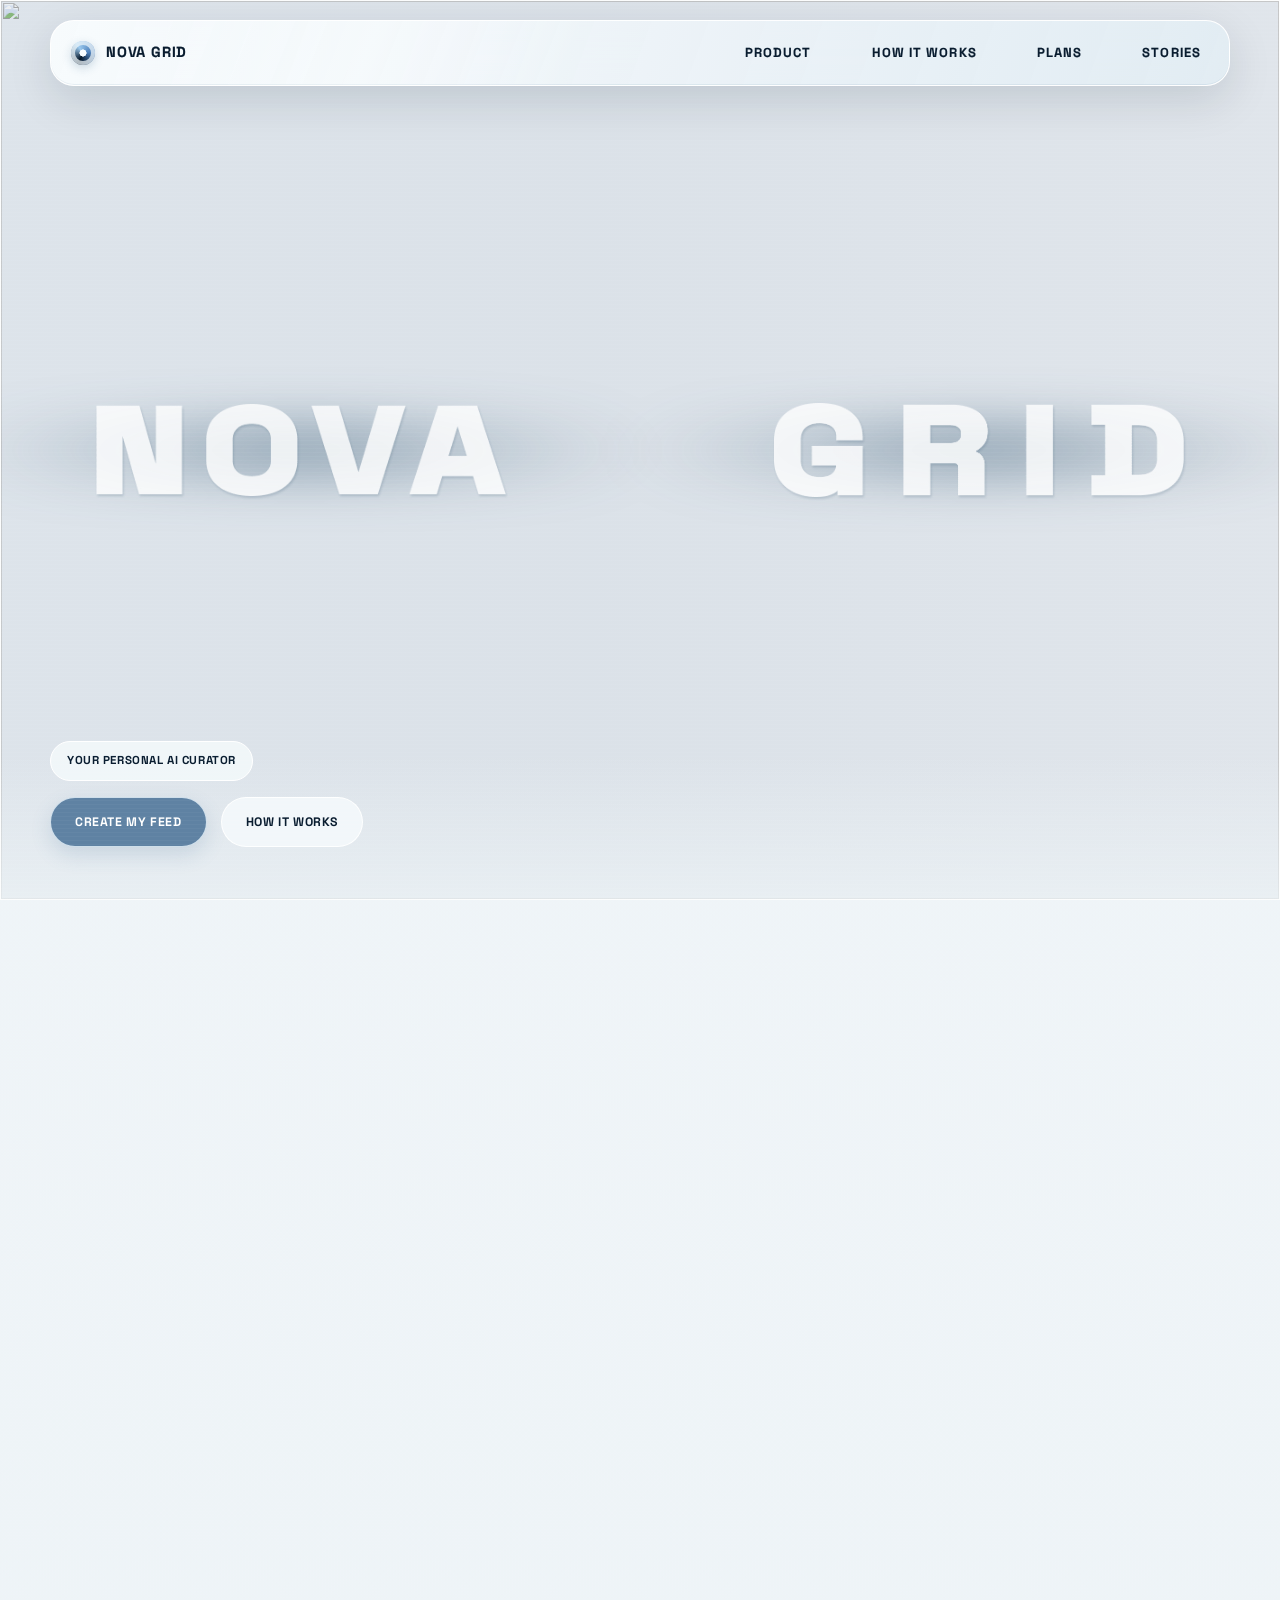
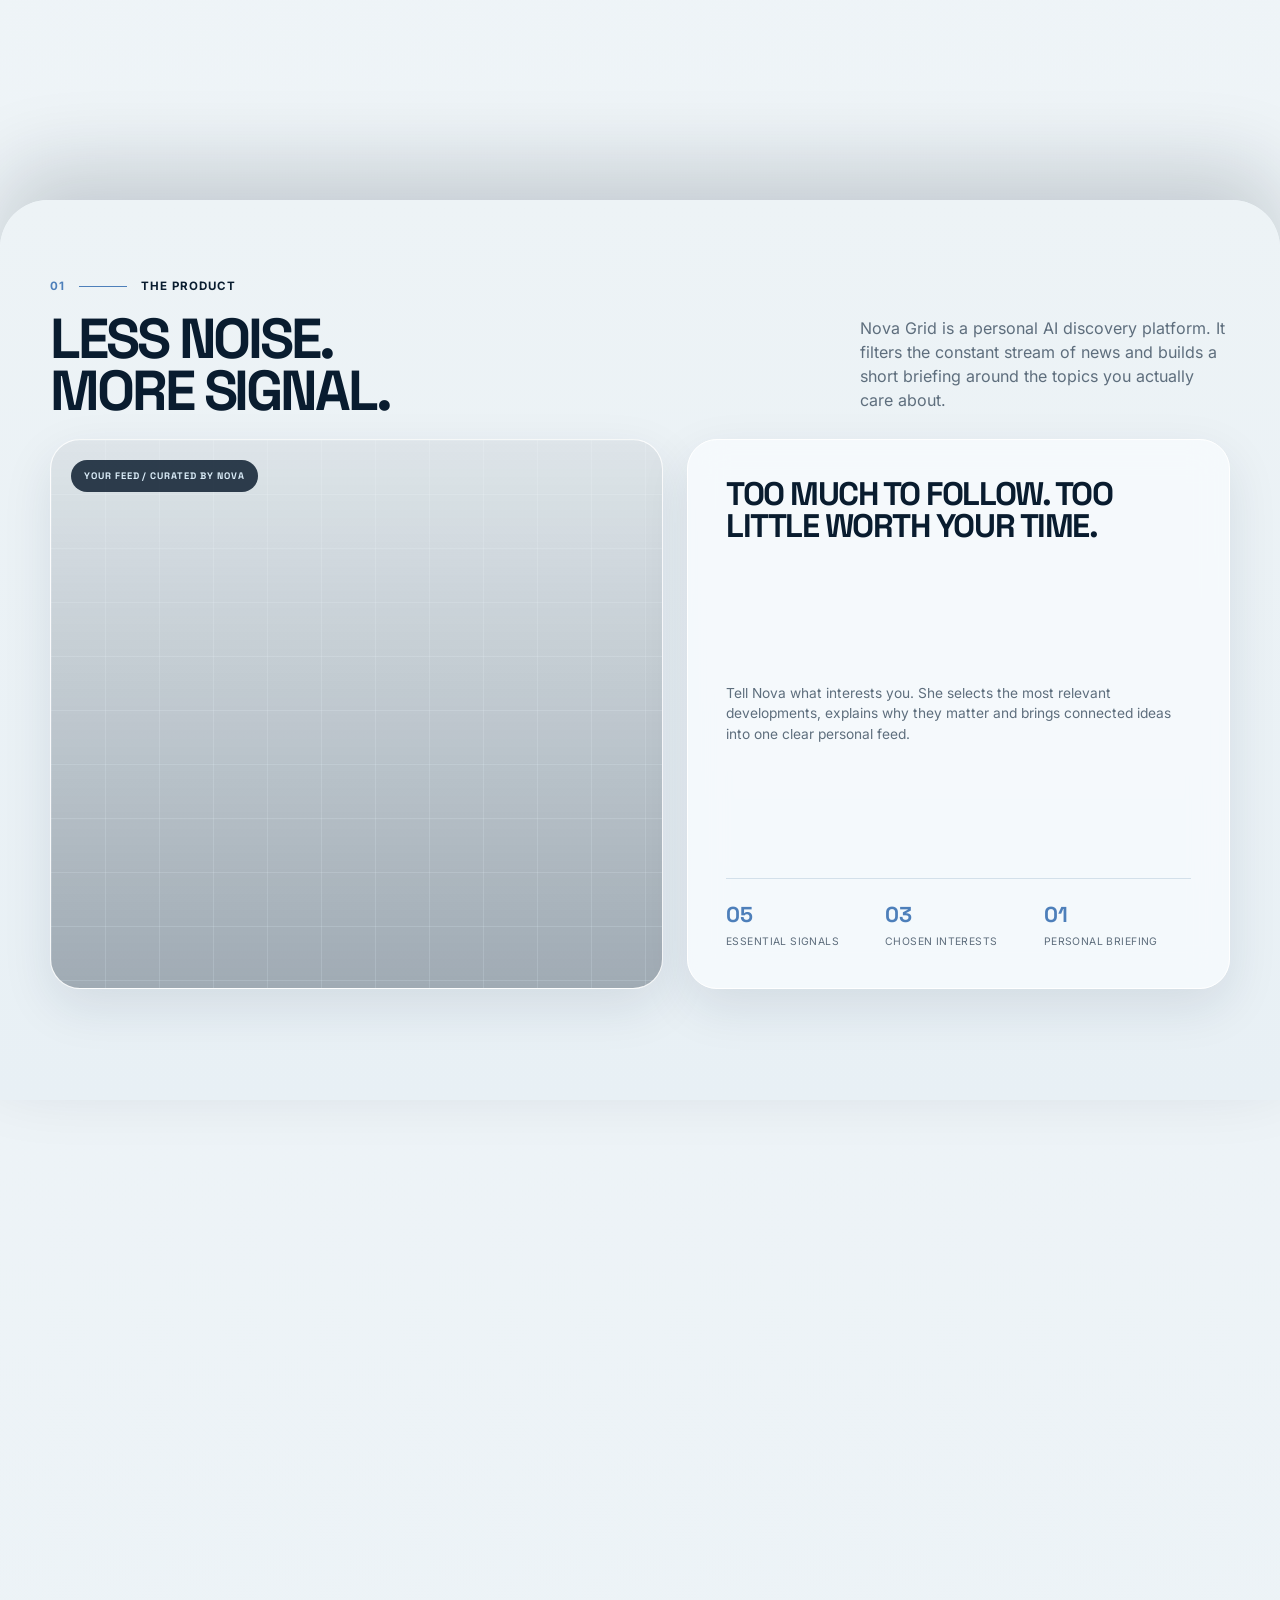
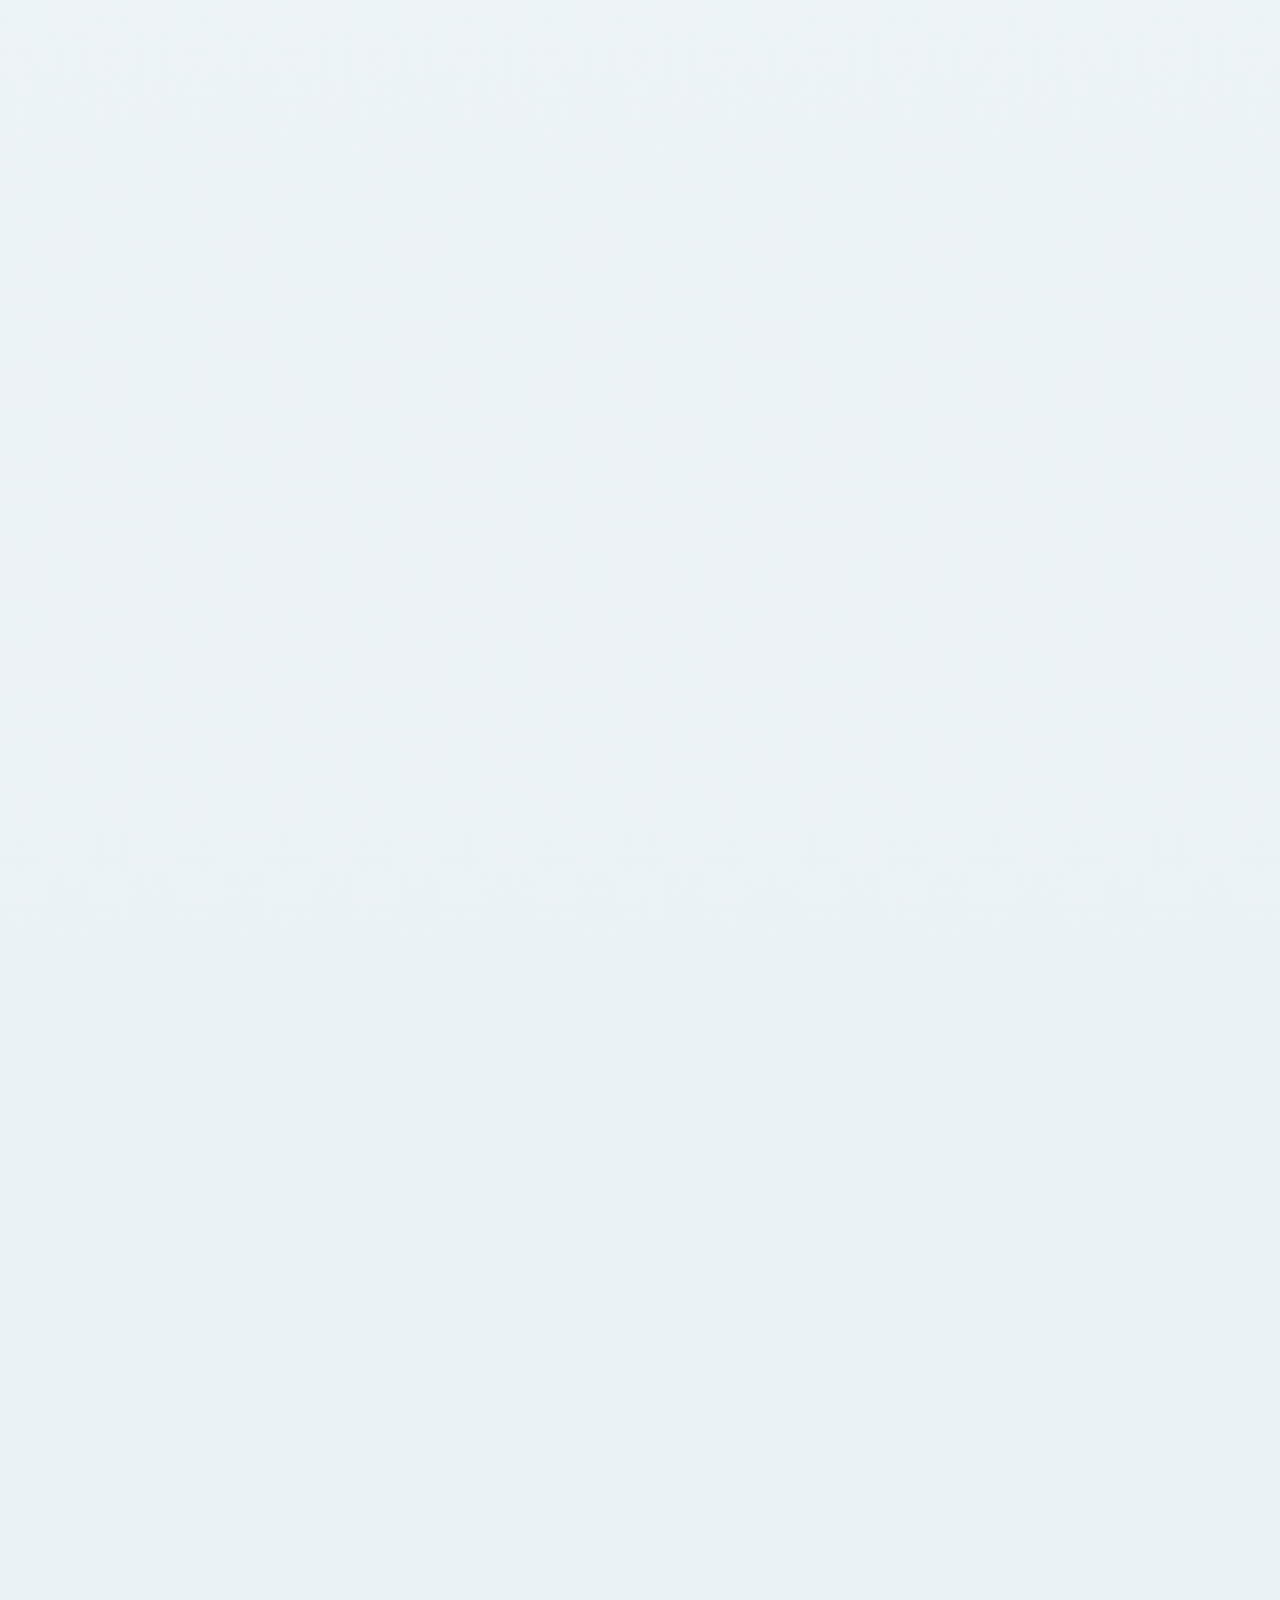
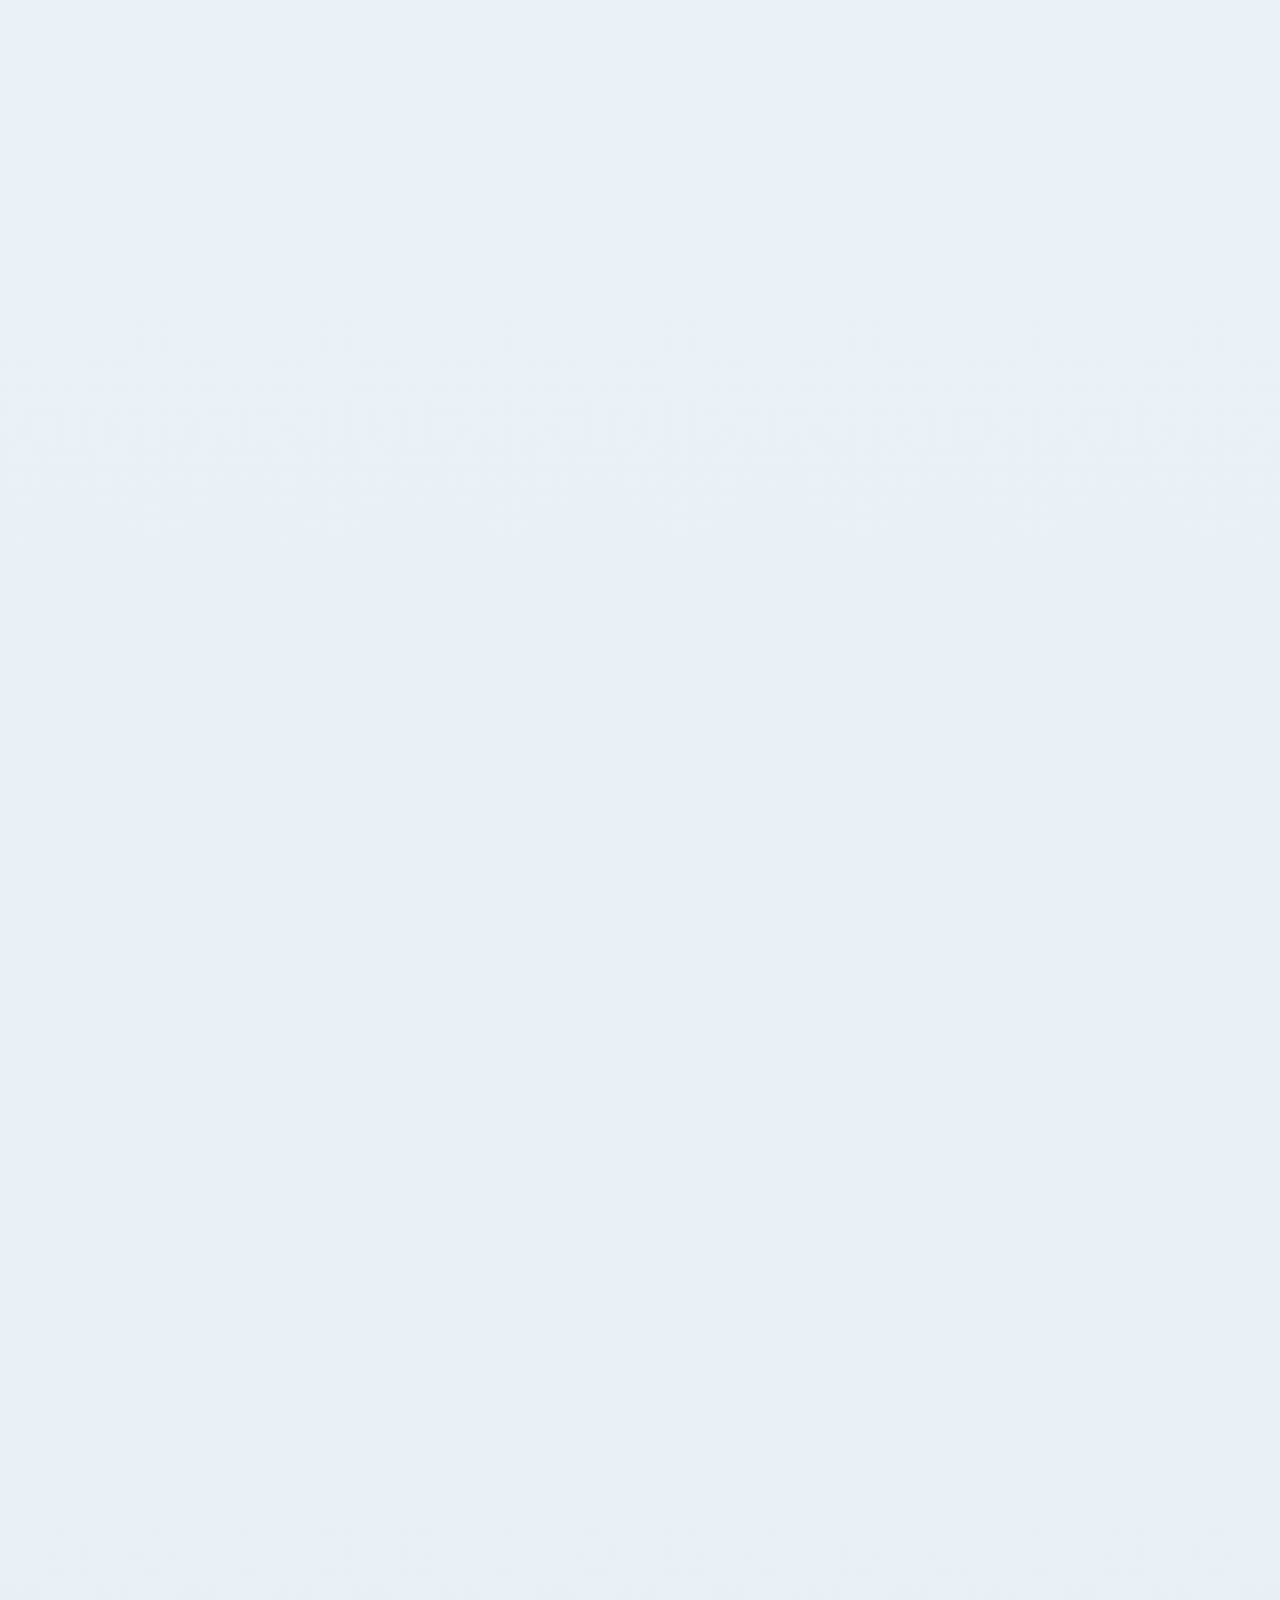
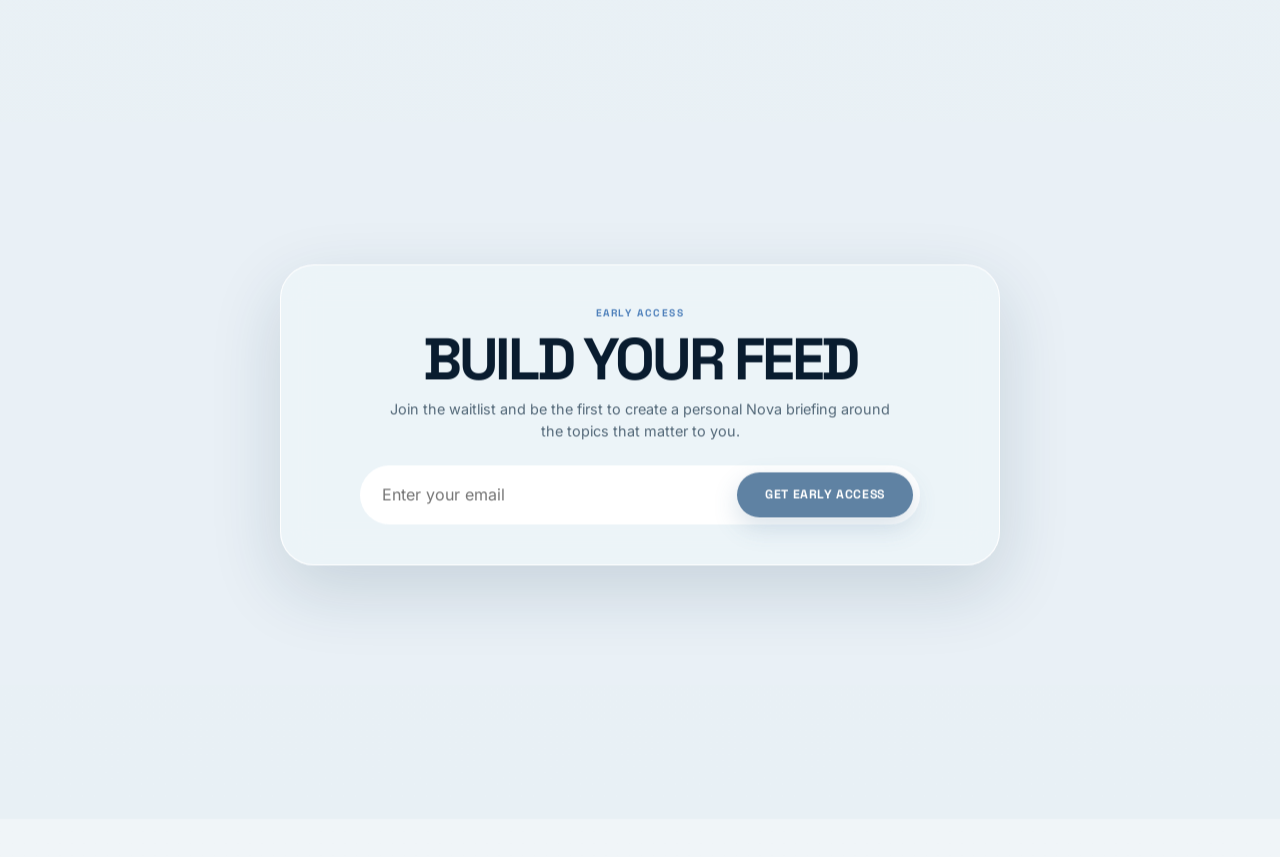
==== commit f536e1aa: "Add files via upload" ====
--- a/index.html
+++ b/index.html
@@ -4,24 +4,22 @@
   <meta charset="utf-8">
   <meta name="viewport" content="width=device-width, initial-scale=1">
   <meta name="robots" content="index, follow, max-image-preview:large">
-  <meta name="description" content="Nova Grid explores games, emerging technology, artificial intelligence, digital identity and the culture shaping tomorrow’s virtual worlds.">
+  <meta name="description" content="Nova Grid is a personal AI discovery platform that turns the noise around games, technology and digital culture into a short feed built around your interests.">
   <meta name="theme-color" content="#edf3f6">
-  <title>Nova Grid — Games, Technology & Digital Culture</title>
+  <title>Nova Grid — Your Personal AI Curator</title>
   <meta property="og:type" content="website">
   <meta property="og:site_name" content="Nova Grid">
-  <meta property="og:title" content="Nova Grid — Games, Technology & Digital Culture">
-  <meta property="og:description" content="Explore games, emerging technology, artificial intelligence and the culture shaping tomorrow’s virtual worlds.">
+  <meta property="og:title" content="Nova Grid — Your Personal AI Curator">
+  <meta property="og:description" content="Choose what matters. Nova filters the noise and builds your personal briefing on games, AI and digital culture.">
   <meta property="og:image" content="https://ik.imagekit.io/novagridsvitlana/NovaGrid_CDN_Assets_Final/NovaGrid_CDN_Assets_Final/assets/images/hero_static_clean.jpg?tr=w-1200,h-630,c-maintain_ratio">
   <meta property="og:image:width" content="1200">
   <meta property="og:image:height" content="630">
   <meta property="og:image:alt" content="Nova Grid digital network and cyber character">
-  <!-- REQUIRED BEFORE DEPLOY: replace https://svitlanahorbovska-web.github.io/novagrid with the final HTTPS domain, then uncomment both lines.
   <meta property="og:url" content="https://svitlanahorbovska-web.github.io/novagrid/">
   <link rel="canonical" href="https://svitlanahorbovska-web.github.io/novagrid/">
-  -->
   <meta name="twitter:card" content="summary_large_image">
-  <meta name="twitter:title" content="Nova Grid — Games, Technology & Digital Culture">
-  <meta name="twitter:description" content="Explore games, emerging technology, artificial intelligence and the culture shaping tomorrow’s virtual worlds.">
+  <meta name="twitter:title" content="Nova Grid — Your Personal AI Curator">
+  <meta name="twitter:description" content="Choose what matters. Nova filters the noise and builds your personal briefing on games, AI and digital culture.">
   <meta name="twitter:image" content="https://ik.imagekit.io/novagridsvitlana/NovaGrid_CDN_Assets_Final/NovaGrid_CDN_Assets_Final/assets/images/hero_static_clean.jpg?tr=w-1200,h-630,c-maintain_ratio">
   <link rel="preconnect" href="https://ik.imagekit.io" crossorigin>
   <link rel="dns-prefetch" href="//ik.imagekit.io">
@@ -174,6 +172,7 @@
     .editorial-copy h3{font-size:2.5rem;line-height:.95;letter-spacing:-.04em;margin-bottom:15px}
     .editorial-copy p{font-size:.87rem;color:#dbe7ef;margin:0;max-width:620px}
     .editorial-grid .story-card{grid-template-columns:44% 1fr}
+    #about .editorial-grid .virtual-fashion-card .card-image img{object-position:center top;transform-origin:center top}
 
     #about{position:relative;z-index:2;padding-bottom:0}
     .particle-transition{position:relative;z-index:1;height:clamp(440px,44vw,640px);margin-top:-38px;padding:0;overflow:hidden;background:#e9f0f6;isolation:isolate}
@@ -802,6 +801,222 @@
   }
 }
 </style>
+  <style id="landing-restructure-v1">
+    /* Curator revision: concept-led landing, with editorial content only near the end. */
+    #scroll-container{height:calc(var(--vh,100vh) * 2.05)}
+    #hero-overlay{display:none!important}
+
+    #section-2 #featured{padding:clamp(78px,8vh,94px) 0 28px}
+    #section-2 .concept-intro{margin-bottom:22px}
+    .concept-stage{height:calc(var(--vh,100vh) - 350px);min-height:410px;display:grid;grid-template-columns:1.06fr .94fr;gap:24px}
+    .concept-visual{position:relative;min-height:0;border-radius:30px;overflow:hidden;background:linear-gradient(180deg,rgba(6,24,42,.06),rgba(6,24,42,.32)),url('https://ik.imagekit.io/novagridsvitlana/NovaGrid_CDN_Assets_Final/NovaGrid_CDN_Assets_Final/assets/images/who-owns-your-avatar.webp?tr=f-webp,q-80') center/cover no-repeat;box-shadow:var(--shadow);border:1px solid rgba(255,255,255,.9)}
+    .concept-visual::before{content:"";position:absolute;inset:0;background-image:linear-gradient(rgba(178,218,244,.17) 1px,transparent 1px),linear-gradient(90deg,rgba(178,218,244,.17) 1px,transparent 1px);background-size:54px 54px;mix-blend-mode:screen}
+    .concept-tag{position:absolute;left:20px;top:20px;padding:9px 13px;border-radius:999px;background:rgba(7,24,42,.82);color:#dceefa;font-family:"Space Grotesk",Arial,sans-serif;font-size:.59rem;font-weight:700;letter-spacing:.1em}
+    .concept-copy{border-radius:30px;padding:clamp(26px,3vw,42px);display:flex;flex-direction:column;justify-content:space-between;background:rgba(248,252,254,.78);border:1px solid white;box-shadow:var(--shadow);backdrop-filter:blur(18px)}
+    .concept-lead{font-family:"Space Grotesk",Arial,sans-serif;font-size:clamp(1.7rem,2.55vw,2.75rem);font-weight:700;line-height:.98;letter-spacing:-.045em;color:var(--ink);margin:0 0 20px}
+    .concept-copy>p:not(.concept-lead){max-width:470px;color:var(--muted);font-size:.86rem}
+    .concept-metrics{display:grid;grid-template-columns:repeat(3,1fr);gap:12px;padding-top:20px;border-top:1px solid var(--line);color:var(--muted);font-size:.65rem;text-transform:uppercase;letter-spacing:.04em}
+    .concept-metrics span{display:flex;flex-direction:column;gap:2px}.concept-metrics b{font-family:"Space Grotesk",Arial,sans-serif;color:var(--blue);font-size:1.35rem}
+
+    #signals.world-section{height:auto!important;padding:104px 0!important;overflow:visible!important}
+    #signals.world-section .signals-wrap{position:relative!important;top:auto!important;width:min(1180px,calc(100% - 48px))!important;max-width:1180px!important;height:auto!important;min-height:0!important;margin-inline:auto!important;padding:54px 42px 46px!important;border-radius:42px!important;box-shadow:var(--shadow)!important}
+    .world-grid{display:grid;grid-template-columns:repeat(3,1fr);gap:18px}
+    .world-card{min-width:0;overflow:hidden;border:1px solid rgba(168,205,232,.32);border-radius:26px;background:rgba(20,48,74,.56);transition:transform .32s cubic-bezier(.22,.61,.36,1),border-color .32s ease}
+    .world-image{height:238px;overflow:hidden}.world-image img{width:100%;height:100%;object-fit:cover;filter:saturate(.62) contrast(.96) brightness(.94);transition:transform .55s ease}
+    @media (hover:hover) and (pointer:fine){
+      .world-card:hover{transform:translateY(-4px);border-color:rgba(168,205,232,.56)}
+      .world-card:hover .world-image img{transform:scale(1.025)}
+    }
+    .world-copy{padding:24px 22px 28px}.world-index{display:block;margin-bottom:18px;color:#a9cce3;font-family:"Space Grotesk",Arial,sans-serif;font-size:.61rem;font-weight:700;letter-spacing:.1em}
+    .world-copy h3{font-size:1.55rem;line-height:1;letter-spacing:-.035em;margin-bottom:14px;color:#f4f8fb}.world-copy p{margin:0;color:#adc0ce;font-size:.79rem}
+
+    #experience{padding-top:24px}
+    .process-panel{display:grid;grid-template-columns:1.05fr .95fr;gap:24px;padding:24px;border-radius:36px;background:rgba(248,252,254,.72);border:1px solid white;box-shadow:var(--shadow)}
+    .process-visual{position:relative;min-height:560px;border-radius:26px;overflow:hidden;background:linear-gradient(180deg,rgba(6,24,42,.02),rgba(6,24,42,.25)),url('https://ik.imagekit.io/novagridsvitlana/NovaGrid_CDN_Assets_Final/NovaGrid_CDN_Assets_Final/assets/images/future-you-can-feel.webp') center/cover no-repeat}
+    .process-visual::after{content:"";position:absolute;inset:0;background:linear-gradient(90deg,transparent 49.8%,rgba(205,235,252,.42) 50%,transparent 50.2%)}
+    .process-visual span{position:absolute;z-index:2;left:18px;top:18px;padding:9px 13px;border-radius:999px;background:rgba(7,24,42,.82);color:#dceefa;font-family:"Space Grotesk",Arial,sans-serif;font-size:.58rem;font-weight:700;letter-spacing:.1em}
+    .process-list{list-style:none;margin:0;padding:8px 20px;display:flex;flex-direction:column;justify-content:center}
+    .process-list li{display:grid;grid-template-columns:48px 1fr;gap:16px;padding:31px 0;border-bottom:1px solid var(--line)}.process-list li:last-child{border-bottom:0}
+    .process-list li>span{color:var(--blue);font-size:.67rem}.process-list h3{font-size:1.65rem;line-height:1;margin-bottom:9px}.process-list p{margin:0;color:var(--muted);font-size:.83rem;max-width:390px}
+
+    .pricing-section{padding-top:32px}
+    .pricing-grid{display:grid;grid-template-columns:repeat(2,minmax(0,1fr));gap:24px}
+    .plan-card{position:relative;min-height:520px;padding:38px;border-radius:34px;display:flex;flex-direction:column;background:rgba(248,252,254,.8);border:1px solid white;box-shadow:var(--shadow)}
+    .plan-card>div:first-child{min-height:190px}.plan-name{display:block;margin-bottom:18px;color:var(--blue);font-family:"Space Grotesk",Arial,sans-serif;font-size:.7rem;font-weight:700;letter-spacing:.12em}
+    .plan-price{margin:0 0 15px;font-family:"Space Grotesk",Arial,sans-serif;font-size:clamp(3.4rem,6vw,5.8rem);font-weight:700;line-height:.86;letter-spacing:-.065em}.plan-price small{font-size:.72rem;font-weight:500;letter-spacing:.02em;color:var(--muted)}
+    .plan-summary{max-width:400px;color:var(--muted);font-size:.86rem}.plan-card ul{list-style:none;margin:26px 0 34px;padding:0;border-top:1px solid var(--line)}.plan-card li{position:relative;padding:14px 0 14px 26px;border-bottom:1px solid var(--line);font-size:.82rem}.plan-card li::before{content:"✓";position:absolute;left:2px;color:var(--blue);font-weight:700}.plan-card .button{width:100%;margin-top:auto}
+    .plan-card:not(.plan-card-pro) .button.secondary{border-color:rgba(74,99,116,.42)}
+    .plan-card-pro{background:var(--navy);border-color:rgba(168,205,232,.3);color:white}.plan-card-pro .plan-name{color:#b9d8ec}.plan-card-pro .plan-price small,.plan-card-pro .plan-summary{color:#9fb7c8}.plan-card-pro ul,.plan-card-pro li{border-color:rgba(168,205,232,.18)}.plan-card-pro li{color:#d9e7f0}.plan-card-pro li::before{color:#9bc9ee}.plan-card-pro .button{background:#86abc6;color:#07182a}
+    .plan-badge{position:absolute;right:28px;top:28px;padding:8px 11px;border-radius:999px;background:rgba(155,201,238,.12);border:1px solid rgba(155,201,238,.28);color:#cce6f6;font-family:"Space Grotesk",Arial,sans-serif;font-size:.55rem;font-weight:700;letter-spacing:.09em}
+
+    .stories-intro{display:flex;flex-direction:column;align-items:flex-end;gap:17px}.stories-intro .section-copy{margin:0}.text-link{font-family:"Space Grotesk",Arial,sans-serif;font-size:.68rem;font-weight:700;letter-spacing:.08em;border-bottom:1px solid var(--ink);padding-bottom:4px}
+    #about{padding-top:72px}
+
+    @media (max-width:1024px){
+      #signals.world-section .signals-wrap{width:calc(100% - 32px)!important;padding:42px 26px!important}
+      .concept-stage{grid-template-columns:.95fr 1.05fr;min-height:400px}.concept-copy{padding:26px}.concept-lead{font-size:1.75rem}
+      .world-grid{gap:12px}.world-image{height:200px}.world-copy{padding:20px 17px 22px}.world-copy h3{font-size:1.25rem}
+      .process-visual{min-height:500px}.process-list{padding-inline:10px}.process-list li{padding:25px 0}
+      .plan-card{min-height:500px;padding:30px}
+    }
+    @media (min-width:641px) and (max-width:1024px){
+      .concept-visual{background-position:center,62% center}
+    }
+    @media (max-width:640px){
+      #scroll-container{height:auto!important}
+      #section-2 #featured{padding:70px 0 34px!important;min-height:0!important}
+      #section-2 .concept-intro{display:block;margin-bottom:18px}.concept-intro .section-copy{display:block!important;margin-top:14px;font-size:.76rem}
+      .concept-stage{height:auto;min-height:0;display:grid;grid-template-columns:1fr;gap:12px}.concept-visual{min-height:310px;border-radius:22px}.concept-copy{border-radius:22px;padding:22px;min-height:320px}
+      .concept-lead{font-size:1.65rem}.concept-copy>p:not(.concept-lead){font-size:.77rem}.concept-metrics{gap:8px;font-size:.53rem}.concept-metrics b{font-size:1.05rem}
+      #signals.world-section{padding:70px 0!important}.signals-marquee{margin-bottom:18px}.world-grid{grid-template-columns:1fr;gap:12px}.world-card{display:grid;grid-template-columns:42% 1fr;border-radius:20px}.world-image{height:auto;min-height:230px}.world-card:nth-child(1) .world-image img{object-position:41% center}.world-card:nth-child(2) .world-image img{object-position:67% center}.world-copy{padding:20px 16px}.world-copy h3{font-size:1.15rem}.world-copy p{font-size:.7rem}
+      #nova{padding-top:70px}
+      #experience{padding:32px 0 70px}.process-panel{grid-template-columns:1fr;padding:14px;border-radius:26px}.process-visual{min-height:360px;border-radius:20px}.process-list{padding:0 8px}.process-list li{grid-template-columns:36px 1fr;gap:9px;padding:23px 0}.process-list h3{font-size:1.35rem}.process-list p{font-size:.75rem}
+      .pricing-section{padding:20px 0 70px}.pricing-grid{grid-template-columns:1fr;gap:14px}.plan-card{min-height:0;padding:26px;border-radius:24px}.plan-card>div:first-child{min-height:0}.plan-price{font-size:3.8rem}.plan-card ul{margin:22px 0 26px}.plan-card li{font-size:.76rem}.plan-badge{right:20px;top:20px}
+      #about{padding-top:60px}.stories-intro{align-items:flex-start}.stories-intro .section-copy{display:block;font-size:.76rem}.text-link{font-size:.61rem}
+    }
+    @media (prefers-reduced-motion:reduce){.world-card,.world-image img{transition:none}}
+  </style>
+  <style id="nova-tracking-hero-transfer">
+    /* Approved cursor-tracking Nova transferred into this hero. */
+    #hero .hero-title.tracking-title{
+      left:0!important;
+      right:0!important;
+      top:0!important;
+      bottom:0!important;
+      width:100%!important;
+      height:100%!important;
+      margin:0!important;
+      transform:none!important;
+      display:flex!important;
+      justify-content:center!important;
+      align-items:center!important;
+      gap:clamp(240px,21vw,400px)!important;
+      z-index:2!important;
+      background:none!important;
+      border:0!important;
+      box-shadow:none!important;
+      filter:none!important;
+    }
+    #hero .hero-title.tracking-title::before{
+      display:none!important;
+    }
+    #hero .hero-title.tracking-title::after{display:none!important}
+    .hero-title-piece{
+      display:block;
+      position:relative;
+      z-index:1;
+      flex:0 0 auto;
+      width:clamp(300px,32vw,600px);
+      opacity:1;
+    }
+    .hero-title-piece::before{
+      content:"";
+      position:absolute;
+      z-index:0;
+      left:-45%;
+      right:-45%;
+      top:8%;
+      bottom:8%;
+      background:radial-gradient(ellipse 55% 100% at center,
+        rgba(33,72,101,.42) 0%,
+        rgba(33,72,101,.26) 28%,
+        rgba(33,72,101,.13) 50%,
+        rgba(33,72,101,.045) 70%,
+        rgba(33,72,101,0) 88%);
+      filter:blur(22px);
+      pointer-events:none;
+    }
+    .hero-title-piece img{
+      position:relative;
+      z-index:1;
+      display:block;
+      width:100%;
+      height:auto;
+      max-width:none;
+      object-fit:contain;
+      opacity:.80;
+      filter:drop-shadow(1px 2px 1px rgba(44,78,103,.24));
+      transform:none;
+    }
+    .hero-title-nova{
+      left:auto;
+      top:auto;
+    }
+    .hero-title-grid{
+      right:auto;
+      top:auto;
+    }
+    #hero .hero-character.tracking-character{
+      left:50%!important;
+      right:auto!important;
+      bottom:-12%!important;
+      width:min(42vw,760px)!important;
+      max-width:none!important;
+      z-index:3!important;
+      display:flex!important;
+      justify-content:center!important;
+      align-items:flex-end!important;
+      transform:translateX(-50%)!important;
+      overflow:visible!important;
+      pointer-events:none!important;
+    }
+    #nova-tracking-canvas{
+      display:block;
+      width:100%;
+      height:auto;
+      transform:translateX(-12px) scale(.975);
+      transform-origin:center bottom;
+      background:transparent;
+      pointer-events:none;
+    }
+    #hero .hero-copy{
+      left:0!important;
+      right:auto!important;
+      z-index:5!important;
+    }
+    @media (min-width:641px) and (max-width:1024px){
+      #hero .hero-title.tracking-title{
+        gap:calc(12vw + 40px)!important;
+        transform:translateY(222px)!important;
+        z-index:4!important;
+      }
+      .hero-title-piece{width:39vw}
+      #hero .hero-character.tracking-character{
+        left:50%!important;
+        right:auto!important;
+        bottom:-15%!important;
+        width:min(80vw,760px)!important;
+        transform:translateX(-50%)!important;
+      }
+    }
+@media (min-width:900px) and (max-width:1024px) and (orientation:landscape){
+  #hero .hero-title.tracking-title{transform:translateY(90px)!important}
+  #hero .hero-character.tracking-character{bottom:calc(-15% - 140px)!important}
+}
+    @media (max-width:640px){
+      #hero .hero-title.tracking-title{
+        left:0!important;
+        right:0!important;
+        top:0!important;
+        bottom:0!important;
+        width:100%!important;
+        height:100%!important;
+        transform:translateY(-50px)!important;
+        gap:10vw!important;
+      }
+      .hero-title-piece{width:42vw}
+      .hero-title-piece img{clip-path:none!important}
+      .hero-title-piece::before{left:-20%;right:-20%;filter:blur(14px)}
+      #hero .hero-character.tracking-character{
+        left:50%!important;
+        right:auto!important;
+        bottom:-10%!important;
+        width:min(120vw,560px)!important;
+        transform:translateX(-50%)!important;
+      }
+      #hero .hero-copy{left:7%!important;right:7%!important}
+    }
+  </style>
 </head>
 <body>
 
@@ -810,64 +1025,70 @@
         <a class="logo" href="#top">NOVA GRID</a>
         <button class="menu-button" type="button" aria-expanded="false" aria-label="Open menu" aria-controls="primary-nav">MENU</button>
         <nav class="desktop-nav" id="primary-nav">
-          <a class="nav-link" href="#about" data-nav-filter="games">GAMES</a><a class="nav-link" href="#about" data-nav-filter="tech">TECH</a><a class="nav-link" href="#about" data-nav-filter="culture">CULTURE</a><a class="nav-link" href="#about" data-nav-filter="all">ABOUT</a>
+          <a class="nav-link" href="#featured">PRODUCT</a><a class="nav-link" href="#experience">HOW IT WORKS</a><a class="nav-link" href="#plans">PLANS</a><a class="nav-link" href="#about">STORIES</a>
         </nav>
       </header>
     <div id="scroll-container">
     <section class="hero" id="hero" aria-label="Nova Grid introduction">
-      <h1 class="sr-only">Nova Grid — gaming, technology and digital culture</h1>
+      <h1 class="sr-only">Nova Grid — your personal AI curator for games, technology and digital culture</h1>
       <img class="hero-background" width="1934" height="1080" decoding="async" fetchpriority="high" src="https://ik.imagekit.io/novagridsvitlana/NovaGrid_CDN_Assets_Final/NovaGrid_CDN_Assets_Final/assets/images/hero_static_clean.jpg" alt="">
       <video class="hero-video" id="bg-video" autoplay muted loop playsinline preload="auto" poster="https://ik.imagekit.io/novagridsvitlana/NovaGrid_CDN_Assets_Final/NovaGrid_CDN_Assets_Final/assets/images/hero_static_clean.jpg" aria-hidden="true" tabindex="-1">
         <source src="assets/video/hero-scroll.mp4" type="video/mp4">
         <source src="https://ik.imagekit.io/novagridsvitlana/NovaGrid_CDN_Assets_Final/NovaGrid_CDN_Assets_Final/assets/video/hero-video.mp4" type="video/mp4">
       </video>
       <div id="hero-content">
-      <div class="hero-title" aria-hidden="true"><img width="2000" height="796" decoding="async" fetchpriority="high" src="https://ik.imagekit.io/novagridsvitlana/NovaGrid_CDN_Assets_Final/NovaGrid_CDN_Assets_Final/assets/images/nova-grid-title.png" alt=""></div>
+      <div class="hero-title tracking-title" aria-hidden="true">
+        <span class="hero-title-piece hero-title-nova">
+          <img src="assets/images/nova-title-nova.png" width="910" height="205" alt="">
+        </span>
+        <span class="hero-title-piece hero-title-grid">
+          <img src="assets/images/nova-title-grid.png" width="899" height="205" alt="">
+        </span>
+      </div>
       <div class="hero-layout">
         
-        <div class="hero-character">
-          <picture>
-            <source media="(max-width: 640px)" srcset="https://ik.imagekit.io/novagridsvitlana/NovaGrid_CDN_Assets_Final/NovaGrid_CDN_Assets_Final/assets/images/nova-character-mobile-imagekit.webp?updatedAt=1784461046554" type="image/webp">
-            <img width="625" height="700" decoding="async" fetchpriority="high" src="https://ik.imagekit.io/novagridsvitlana/NovaGrid_CDN_Assets_Final/NovaGrid_CDN_Assets_Final/assets/images/nova-character.png" alt="Nova cyber character portrait">
-          </picture>
+        <div class="hero-character tracking-character">
+          <canvas id="nova-tracking-canvas" width="816" height="1120" role="img" aria-label="Nova cyber character"></canvas>
         </div>
         <div class="hero-copy">
-          <div class="hero-id">MEET NOVA · MODEL N–01</div>
+          <div class="hero-id">YOUR PERSONAL AI CURATOR</div>
           <div class="hero-actions">
-            <a class="button" href="#featured">EXPLORE THE GRID</a>
-            <a class="button secondary" href="stories.html">LATEST STORIES</a>
+            <a class="button" href="#join">CREATE MY FEED</a>
+            <a class="button secondary" href="#experience">HOW IT WORKS</a>
           </div>
         </div>
       </div>
       </div>
-      <div id="hero-overlay">
-        <p class="hero-overlay-label">GAMES · TECH · CULTURE</p>
-        <h2 class="hero-overlay-title">BEYOND<br>THE SCREEN</h2>
-      </div>
+      <div id="hero-overlay" aria-hidden="true"></div>
     </section>
 
     <section id="section-2">
       <div id="featured">
       <div class="container">
-        <div class="section-intro">
-          <div><div class="section-label"><span class="number">01</span><span class="line"></span><span>Featured stories</span></div><h2 class="section-title tablet-featured-title">BEYOND<br>THE SCREEN</h2></div>
-          <p class="section-copy">Three perspectives on the ideas changing how we play, create and connect.</p>
+        <div class="section-intro concept-intro">
+          <div><div class="section-label"><span class="number">01</span><span class="line"></span><span>The product</span></div><h2 class="section-title tablet-featured-title">LESS NOISE.<br>MORE SIGNAL.</h2></div>
+          <p class="section-copy">Nova Grid is a personal AI discovery platform. It filters the constant stream of news and builds a short briefing around the topics you actually care about.</p>
         </div>
-        <div class="featured-grid">
-          <article class="story-card featured-main" id="games"><div class="card-image"><img width="1448" height="1086" loading="lazy" decoding="async" src="https://ik.imagekit.io/novagridsvitlana/NovaGrid_CDN_Assets_Final/NovaGrid_CDN_Assets_Final/assets/images/next-generation-game-worlds.webp" alt="Glass globe representing a digital game world"></div><div class="card-content"><span class="category">Games</span><h3 class="card-title">The Next Generation of Game Worlds</h3><p class="card-text">How AI, procedural systems and player-driven stories are reshaping virtual worlds.</p></div><a class="card-link" href="articles/next-generation-game-worlds.html" aria-label="Read The Next Generation of Game Worlds"></a></article>
-          <article class="story-card" id="tech"><div class="card-image"><img width="1659" height="948" loading="lazy" decoding="async" src="https://ik.imagekit.io/novagridsvitlana/NovaGrid_CDN_Assets_Final/NovaGrid_CDN_Assets_Final/assets/images/ai-beyond-the-hype.webp" alt="Futuristic blue-white data corridor"></div><div class="card-content"><span class="category">Technology</span><h3 class="card-title">AI Beyond the Hype: Building What’s Next</h3><p class="card-text">Tools and interfaces transforming creativity and digital experience.</p></div><a class="card-link" href="articles/ai-beyond-the-hype.html" aria-label="Read AI Beyond the Hype: Building What’s Next"></a></article>
-          <article class="story-card" id="culture"><div class="card-image"><img width="1449" height="1086" loading="lazy" decoding="async" src="https://ik.imagekit.io/novagridsvitlana/NovaGrid_CDN_Assets_Final/NovaGrid_CDN_Assets_Final/assets/images/digital-identities.webp" alt="Silver android with subtle blue facial circuitry"></div><div class="card-content"><span class="category">Digital culture</span><h3 class="card-title">Digital Identities & Virtual Societies</h3><p class="card-text">Why avatars and online spaces are becoming extensions of who we are.</p></div><a class="card-link" href="articles/digital-identities-virtual-societies.html" aria-label="Read Digital Identities and Virtual Societies"></a></article>
+        <div class="concept-stage">
+          <div class="concept-visual" role="img" aria-label="Wireframe digital human profile with network nodes">
+            <span class="concept-tag">YOUR FEED / CURATED BY NOVA</span>
+          </div>
+          <div class="concept-copy">
+            <p class="concept-lead">TOO MUCH TO FOLLOW. TOO LITTLE WORTH YOUR TIME.</p>
+            <p>Tell Nova what interests you. She selects the most relevant developments, explains why they matter and brings connected ideas into one clear personal feed.</p>
+            <div class="concept-metrics" aria-label="Nova Grid product summary"><span><b>05</b> essential signals</span><span><b>03</b> chosen interests</span><span><b>01</b> personal briefing</span></div>
+          </div>
         </div>
       </div>
       </div>
     </section>
     </div>
 
-    <section id="signals" class="section-reveal">
+    <section id="signals" class="section-reveal world-section">
       <div class="container signals-wrap">
         <div class="section-intro">
-          <div><div class="section-label"><span class="number">02</span><span class="line"></span><span>Latest signals</span></div><h2 class="section-title">WHAT’S MOVING THROUGH THE GRID</h2></div>
-          <p class="section-copy">New ideas, emerging technologies and stories from across the digital world.</p>
+          <div><div class="section-label"><span class="number">02</span><span class="line"></span><span>Personalize your feed</span></div><h2 class="section-title">CHOOSE WHAT<br>MATTERS TO YOU.</h2></div>
+          <p class="section-copy">Start with one interest or combine all three. Nova learns from the topics you open, save and skip.</p>
         </div>
         <div class="signals-marquee" aria-label="Nova Grid topics" tabindex="0">
           <div class="signals-marquee-track">
@@ -876,11 +1097,10 @@
             <div class="signals-marquee-row" aria-hidden="true">GAMES · TECHNOLOGY · DIGITAL CULTURE · ARTIFICIAL INTELLIGENCE · VIRTUAL WORLDS · GAMES · TECHNOLOGY · DIGITAL CULTURE · ARTIFICIAL INTELLIGENCE · VIRTUAL WORLDS ·&nbsp;</div>
           </div>
         </div>
-        <div class="signal-grid">
-          <article class="signal-card"><div class="card-image"><img width="1659" height="948" loading="lazy" decoding="async" src="https://ik.imagekit.io/novagridsvitlana/NovaGrid_CDN_Assets_Final/NovaGrid_CDN_Assets_Final/assets/images/npcs-feel-alive.webp" alt="Futuristic multi-arm machine with a blue optical core"></div><div class="card-content"><span class="category">Games</span><h3 class="card-title">Can NPCs Finally Feel Alive?</h3><p class="card-text">AI is changing conversations inside games.</p></div><a class="card-link" href="articles/can-npcs-finally-feel-alive.html" aria-label="Read Can NPCs Finally Feel Alive?"></a></article>
-          <article class="signal-card"><div class="card-image"><img width="1122" height="1402" loading="lazy" decoding="async" src="https://ik.imagekit.io/novagridsvitlana/NovaGrid_CDN_Assets_Final/NovaGrid_CDN_Assets_Final/assets/images/small-strange-games.webp" alt="Organic chrome sculpture on a soft white background"></div><div class="card-content"><span class="category">Culture</span><h3 class="card-title">The Return of Small, Strange Games</h3><p class="card-text">Independent studios keep taking the biggest risks.</p></div><a class="card-link" href="articles/return-of-small-strange-games.html" aria-label="Read The Return of Small, Strange Games"></a></article>
-          <article class="signal-card"><div class="card-image"><img width="1659" height="948" loading="lazy" decoding="async" src="https://ik.imagekit.io/novagridsvitlana/NovaGrid_CDN_Assets_Final/NovaGrid_CDN_Assets_Final/assets/images/future-you-can-feel.webp" alt="Robotic hand interacting with a transparent stream of data"></div><div class="card-content"><span class="category">Tech</span><h3 class="card-title">The Future You Can Feel</h3><p class="card-text">Haptic interfaces bring touch into digital space.</p></div><a class="card-link" href="articles/future-you-can-feel.html" aria-label="Read The Future You Can Feel"></a></article>
-          <article class="signal-card"><div class="card-image"><img width="1344" height="768" loading="lazy" decoding="async" src="https://ik.imagekit.io/novagridsvitlana/NovaGrid_CDN_Assets_Final/NovaGrid_CDN_Assets_Final/assets/images/who-owns-your-avatar.webp" alt="Wireframe digital human profile with network nodes"></div><div class="card-content"><span class="category">Culture</span><h3 class="card-title">Who Owns Your Avatar?</h3><p class="card-text">Digital identity is becoming more valuable—and complex.</p></div><a class="card-link" href="articles/who-owns-your-avatar.html" aria-label="Read Who Owns Your Avatar?"></a></article>
+        <div class="world-grid">
+          <article class="world-card"><div class="world-image"><img width="1448" height="1086" loading="lazy" decoding="async" src="https://ik.imagekit.io/novagridsvitlana/NovaGrid_CDN_Assets_Final/NovaGrid_CDN_Assets_Final/assets/images/next-generation-game-worlds.webp" alt="Glass globe representing a digital game world"></div><div class="world-copy"><span class="world-index">01 / GAMES</span><h3>GAMES &amp; VIRTUAL WORLDS</h3><p>New releases, intelligent characters, player-driven stories and the ideas changing how virtual worlds are built.</p></div></article>
+          <article class="world-card"><div class="world-image"><img width="1659" height="948" loading="lazy" decoding="async" src="https://ik.imagekit.io/novagridsvitlana/NovaGrid_CDN_Assets_Final/NovaGrid_CDN_Assets_Final/assets/images/future-you-can-feel.webp" alt="Robotic hand interacting with a transparent stream of data"></div><div class="world-copy"><span class="world-index">02 / AI &amp; TECHNOLOGY</span><h3>TOOLS SHAPING TOMORROW</h3><p>Useful AI, emerging interfaces and technologies worth understanding—without hype or endless product noise.</p></div></article>
+          <article class="world-card"><div class="world-image"><img width="1449" height="1086" loading="lazy" decoding="async" src="https://ik.imagekit.io/novagridsvitlana/NovaGrid_CDN_Assets_Final/NovaGrid_CDN_Assets_Final/assets/images/digital-identities.webp" alt="Silver android representing digital identity"></div><div class="world-copy"><span class="world-index">03 / DIGITAL CULTURE</span><h3>HOW DIGITAL LIFE CHANGES US</h3><p>Avatars, virtual identity, online communities and the new ways people create, connect and belong.</p></div></article>
         </div>
       </div>
     </section>
@@ -888,19 +1108,19 @@
     <section id="nova" class="section-reveal">
       <div class="container">
         <div class="section-intro">
-          <div><div class="section-label"><span class="number">03</span><span class="line"></span><span>Interactive feature</span></div><h2 class="section-title">MEET NOVA</h2></div>
-          <p class="section-copy">Your digital guide—built to observe, respond and adapt.</p>
+          <div><div class="section-label"><span class="number">03</span><span class="line"></span><span>Your AI curator</span></div><h2 class="section-title">MEET NOVA</h2></div>
+          <p class="section-copy">Nova is the intelligence behind your feed. She does not show you more content—she helps you see less, but understand more.</p>
         </div>
         <div class="nova-panel">
           <div class="nova-information">
             <div class="system-kicker">System profile / N–01</div>
-            <h3 class="nova-title">NOVA: A FACE BETWEEN HUMAN AND MACHINE</h3>
-            <p class="nova-copy">Move through the interface to reveal how Nova sees, reacts and remembers.</p>
+            <h3 class="nova-title">YOUR INTERESTS. HER INTELLIGENCE. ONE CLEAR FEED.</h3>
+            <p class="nova-copy">Nova compares sources, removes repetition and organizes each briefing around what is most relevant to you.</p>
             <div class="feature-list">
-              <div class="feature" tabindex="0"><span class="feature-number">01</span><span class="feature-name">VISUAL TRACKING</span><span class="feature-toggle">+</span><span class="feature-detail">Nova follows pointer movement and responds to the position of the viewer.</span></div>
-              <div class="feature" tabindex="0"><span class="feature-number">02</span><span class="feature-name">ADAPTIVE EXPRESSION</span><span class="feature-toggle">+</span><span class="feature-detail">Micro reactions create a subtle sense of attention without becoming theatrical.</span></div>
-              <div class="feature" tabindex="0"><span class="feature-number">03</span><span class="feature-name">SYNTHETIC MEMORY</span><span class="feature-toggle">+</span><span class="feature-detail">The interface remembers recent signals during the current visit.</span></div>
-              <div class="feature" tabindex="0"><span class="feature-number">04</span><span class="feature-name">HUMAN INTERFACE</span><span class="feature-toggle">+</span><span class="feature-detail">Designed to feel present and helpful—not perfect or overly human.</span></div>
+              <div class="feature" tabindex="0"><span class="feature-number">01</span><span class="feature-name">PERSONAL DISCOVERY</span><span class="feature-toggle">+</span><span class="feature-detail">Your feed is built from the interests you choose and the signals you engage with.</span></div>
+              <div class="feature" tabindex="0"><span class="feature-number">02</span><span class="feature-name">CONTEXT, NOT CLICKBAIT</span><span class="feature-toggle">+</span><span class="feature-detail">Every selection includes a clear reason why it matters and what is changing.</span></div>
+              <div class="feature" tabindex="0"><span class="feature-number">03</span><span class="feature-name">SMART CONNECTIONS</span><span class="feature-toggle">+</span><span class="feature-detail">Nova links related ideas across games, AI, technology and digital culture.</span></div>
+              <div class="feature" tabindex="0"><span class="feature-number">04</span><span class="feature-name">ADAPTIVE FEED</span><span class="feature-toggle">+</span><span class="feature-detail">Open, save or skip a signal and the next briefing becomes more relevant.</span></div>
             </div>
           </div>
           <div class="nova-visual mask-reveal" aria-label="Interactive Nova tracking interface"><span class="tracking-label">CURSOR RESPONSIVE</span><span class="tracking-dot"></span></div>
@@ -908,11 +1128,41 @@
       </div>
     </section>
 
+    <section id="experience" class="section-reveal">
+      <div class="container">
+        <div class="section-intro">
+          <div><div class="section-label"><span class="number">04</span><span class="line"></span><span>How it works</span></div><h2 class="section-title">YOUR BRIEFING<br>IN THREE STEPS.</h2></div>
+          <p class="section-copy">Set up your feed once. Nova does the searching, sorting and connecting from there.</p>
+        </div>
+        <div class="process-panel">
+          <div class="process-visual" role="img" aria-label="Human hand interacting with a digital stream"><span>INPUT / LIVE SIGNALS</span></div>
+          <ol class="process-list">
+            <li><span>01</span><div><h3>CHOOSE</h3><p>Select games, AI and technology, digital culture—or combine all three.</p></div></li>
+            <li><span>02</span><div><h3>NOVA CURATES</h3><p>Nova compares new signals, removes repetition and selects what fits your interests.</p></div></li>
+            <li><span>03</span><div><h3>GET YOUR BRIEF</h3><p>Receive five essential stories with short explanations and clear connections.</p></div></li>
+          </ol>
+        </div>
+      </div>
+    </section>
+
+    <section id="plans" class="section-reveal pricing-section">
+      <div class="container">
+        <div class="section-intro">
+          <div><div class="section-label"><span class="number">05</span><span class="line"></span><span>Membership</span></div><h2 class="section-title">START FREE.<br>GO DEEPER WITH PRO.</h2></div>
+          <p class="section-copy">Begin with a calm weekly briefing. Upgrade when you want Nova to follow your interests every day.</p>
+        </div>
+        <div class="pricing-grid">
+          <article class="plan-card"><div><span class="plan-name">FREE</span><p class="plan-price">€0 <small>/ forever</small></p><p class="plan-summary">A simple weekly overview without the noise.</p></div><ul><li>One weekly personal briefing</li><li>Five curated signals</li><li>Three interest areas</li><li>Save up to ten stories</li></ul><a class="button secondary" href="#join">START FREE</a></article>
+          <article class="plan-card plan-card-pro"><div><span class="plan-badge">MOST COMPLETE</span><span class="plan-name">NOVA PRO</span><p class="plan-price">€8 <small>/ month</small></p><p class="plan-summary">A living feed that follows what matters to you.</p></div><ul><li>Fresh personal feed every day</li><li>Deeper Nova explanations</li><li>Early trend alerts</li><li>Unlimited saved stories</li></ul><a class="button" href="#join">TRY PRO</a></article>
+        </div>
+      </div>
+    </section>
+
     <section id="about" class="section-reveal">
       <div class="container">
         <div class="section-intro">
-          <div><div class="section-label"><span class="number">04</span><span class="line"></span><span>Inside the Grid</span></div><h2 class="section-title">STORIES FOR THE DIGITALLY CURIOUS</h2></div>
-          <div class="filter-row"><button class="filter-pill" type="button" data-filter="games" aria-pressed="false">GAMES</button><button class="filter-pill" type="button" data-filter="tech" aria-pressed="false">TECH</button><button class="filter-pill" type="button" data-filter="culture" aria-pressed="false">CULTURE</button></div>
+          <div><div class="section-label"><span class="number">06</span><span class="line"></span><span>Preview your feed</span></div><h2 class="section-title">SIGNALS NOVA<br>WOULD PICK FOR YOU.</h2></div>
+          <div class="stories-intro"><p class="section-copy">A preview of the stories and explanations that can appear in a personalized Nova briefing.</p><a class="text-link" href="stories.html">VIEW ALL STORIES →</a></div>
         </div>
         <div class="editorial-grid">
           <article class="editorial-main mask-reveal" data-category="tech"><img width="1254" height="1254" loading="lazy" decoding="async" src="https://ik.imagekit.io/novagridsvitlana/NovaGrid_CDN_Assets_Final/NovaGrid_CDN_Assets_Final/assets/images/human-machine-interfaces.webp" alt="AI microchip melting into liquid chrome circuit traces"><div class="editorial-copy"><span class="category">Deep dive / 08 min</span><h3>THE NEW LANGUAGE OF HUMAN–MACHINE INTERFACES</h3><p>Why the most advanced technology is beginning to feel quieter, softer and more human.</p></div><a class="card-link" href="articles/human-machine-interfaces.html" aria-label="Read The New Language of Human-Machine Interfaces"></a></article>
@@ -922,16 +1172,13 @@
       </div>
     </section>
 
-    <section class="particle-transition" aria-label="Nova Grid particle field">
+    <section class="particle-transition" id="join" aria-label="Nova Grid early access">
       <img class="particle-poster" width="1280" height="714" loading="lazy" decoding="async" src="https://ik.imagekit.io/novagridsvitlana/NovaGrid_CDN_Assets_Final/NovaGrid_CDN_Assets_Final/assets/images/0719_poster.jpg" alt="">
-      <video class="particle-video" muted loop playsinline preload="metadata" poster="https://ik.imagekit.io/novagridsvitlana/NovaGrid_CDN_Assets_Final/NovaGrid_CDN_Assets_Final/assets/images/0719_poster.jpg" aria-hidden="true" tabindex="-1">
-        <source src="https://ik.imagekit.io/novagridsvitlana/NovaGrid_CDN_Assets_Final/NovaGrid_CDN_Assets_Final/assets/images/0719_web_small.mp4" type="video/mp4">
-      </video>
       <div class="final-cta">
-        <span class="final-cta-label">Your next signal</span>
-        <h2>STEP INTO THE GRID</h2>
-        <p>One considered selection of emerging technology, digital culture and new worlds—delivered once a week.</p>
-        <form class="signup" aria-label="Newsletter signup" action="https://formspree.io/f/mykrwlaj" method="post" accept-charset="UTF-8" novalidate><label class="sr-only" for="email">Email address</label><input id="email" name="email" type="email" inputmode="email" autocomplete="email" placeholder="Enter your email" required><input type="hidden" name="_subject" value="Nova Grid Newsletter signup"><button class="button" type="submit">JOIN THE GRID</button><p class="signup-feedback" role="status" aria-live="polite"></p></form>
+        <span class="final-cta-label">Early access</span>
+        <h2>BUILD YOUR FEED</h2>
+        <p>Join the waitlist and be the first to create a personal Nova briefing around the topics that matter to you.</p>
+        <form class="signup" aria-label="Nova Grid early access" action="https://formspree.io/f/mykrwlaj" method="post" accept-charset="UTF-8" novalidate><label class="sr-only" for="email">Email address</label><input id="email" name="email" type="email" inputmode="email" autocomplete="email" placeholder="Enter your email" required><input type="hidden" name="_subject" value="Nova Grid early access"><button class="button" type="submit">GET EARLY ACCESS</button><p class="signup-feedback" role="status" aria-live="polite"></p></form>
       </div>
     </section>
   </main>
@@ -942,8 +1189,11 @@
     <a class="rail-top" href="#top" aria-label="Back to top">↑</a>
     <nav class="rail-panel" id="rail-panel" aria-label="Page sections">
       <a href="#top">Hero</a>
-      <a href="#signals">Grid</a>
+      <a href="#featured">Product</a>
+      <a href="#signals">Interests</a>
       <a href="#nova">Nova</a>
+      <a href="#experience">How it works</a>
+      <a href="#plans">Plans</a>
       <a href="#about">Stories</a>
     </nav>
   </aside>
@@ -1127,13 +1377,13 @@
       const submitButton=signupForm.querySelector('button');
       submitButton.disabled=true;
       submitButton.textContent='SENDING…';
-      if(signupFeedback)signupFeedback.textContent='Sending your signal…';
+      if(signupFeedback)signupFeedback.textContent='Joining the early-access list…';
       try{
         const response=await fetch(signupForm.action,{method:'POST',body:new FormData(signupForm),headers:{Accept:'application/json'}});
         if(!response.ok)throw new Error('Submission failed');
         signupForm.classList.add('submitted');
-        submitButton.textContent='WELCOME TO THE GRID';
-        if(signupFeedback)signupFeedback.textContent='Success — your place in the Grid is reserved.';
+        submitButton.textContent='YOU’RE ON THE LIST';
+        if(signupFeedback)signupFeedback.textContent='Success — your early-access place is reserved.';
         signupEmail.value='';
       }catch(error){
         signupForm.classList.add('has-error');
@@ -1302,7 +1552,7 @@
 
   const isMobile = () => window.innerWidth <= 640 || window.matchMedia('(pointer: coarse)').matches;
 
-  const EASE = 0.09;
+  const EASE = 0.14;
   let targetScrollY = 0;
   let smoothScrollY = 0;
 
@@ -1446,13 +1696,19 @@
   (()=>{
     const links=[...document.querySelectorAll('a[href^="#"]')];
     const scrollTrack=document.getElementById('scroll-container');
+    const desktopAnchorOffset=hash=>{
+      if(window.innerWidth<=640||window.matchMedia("(pointer: coarse)").matches)return 0;
+      if(!["#featured","#experience","#plans","#about"].includes(hash))return 0;
+      const header=document.querySelector(".site-header");
+      return header?Math.ceil(header.getBoundingClientRect().height+18):80;
+    };
     const destinationFor=hash=>{
       if(hash==="#top")return 0;
       if(hash==="#featured"&&scrollTrack){
-        return scrollTrack.offsetTop+scrollTrack.offsetHeight-window.innerHeight;
+        return scrollTrack.offsetTop+scrollTrack.offsetHeight-window.innerHeight-desktopAnchorOffset(hash);
       }
       const target=document.querySelector(hash);
-      return target?window.scrollY+target.getBoundingClientRect().top:null;
+      return target?window.scrollY+target.getBoundingClientRect().top-desktopAnchorOffset(hash):null;
     };
     const goTo=position=>{
       const maximum=Math.max(0,document.documentElement.scrollHeight-window.innerHeight);
@@ -1508,6 +1764,130 @@
   })();
 </script>
 
+<script>
+  // Approved Nova frame tracking: intact shoulder, no spring jump or opacity flicker.
+  (() => {
+    const canvas = document.getElementById('nova-tracking-canvas');
+    const hero = document.getElementById('hero');
+    if (!canvas || !hero) return;
+
+    const ctx = canvas.getContext('2d', { alpha: true });
+    const frameCount = 49;
+    const firstUsableFrame = 9;
+    const centerFrame = 24;
+    const frameBaseUrl = 'https://ik.imagekit.io/novagridsvitlana/NovaGrid_CDN_Assets_Final/NovaGrid_CDN_Assets_Final/assets/images/nova-frames';
+    const images = [];
+    const reducedMotion = window.matchMedia('(prefers-reduced-motion: reduce)');
+    const mobileTracking = window.matchMedia('(max-width: 640px)');
+
+    let target = centerFrame;
+    let position = centerFrame;
+    let lastRendered = -999;
+    let lastTime = performance.now();
+    let trackingReady = false;
+
+    const frameIndexes = Array.from({ length: frameCount }, (_, i) => i);
+
+    function loadFrame(i) {
+      if (images[i]) return images[i].decode().catch(() => undefined);
+
+      const image = new Image();
+      image.decoding = 'async';
+      image.src = `${frameBaseUrl}/nova_${String(i).padStart(3, '0')}.webp?tr=f-webp,q-80`;
+      image.onload = () => {
+        if (i === centerFrame) render(true);
+      };
+      images[i] = image;
+      return image.decode().catch(() => undefined);
+    }
+
+    const loadTrackingFrames = () => Promise.all(frameIndexes.map(loadFrame)).then(() => {
+      trackingReady = !mobileTracking.matches;
+      render(true);
+    });
+
+    if (mobileTracking.matches) {
+      loadFrame(centerFrame).then(() => render(true));
+    } else {
+      loadTrackingFrames();
+    }
+
+    mobileTracking.addEventListener('change', event => {
+      target = centerFrame;
+      position = centerFrame;
+      trackingReady = false;
+      render(true);
+      if (!event.matches) loadTrackingFrames();
+    });
+
+    function render(force = false) {
+      const p = Math.max(firstUsableFrame, Math.min(frameCount - 1, position));
+      if (!force && Math.abs(p - lastRendered) < 0.008) return;
+      lastRendered = p;
+
+      const i0 = Math.floor(p);
+      const i1 = Math.min(frameCount - 1, i0 + 1);
+      const mix = p - i0;
+
+      ctx.clearRect(0, 0, canvas.width, canvas.height);
+      ctx.globalCompositeOperation = 'source-over';
+
+      if (images[i0]?.complete && images[i0].naturalWidth > 0) {
+        ctx.globalAlpha = 1 - mix;
+        ctx.drawImage(images[i0], 0, 0, canvas.width, canvas.height);
+      }
+
+      if (mix > 0.001 && images[i1]?.complete && images[i1].naturalWidth > 0) {
+        ctx.globalCompositeOperation = 'lighter';
+        ctx.globalAlpha = mix;
+        ctx.drawImage(images[i1], 0, 0, canvas.width, canvas.height);
+      }
+
+      ctx.globalAlpha = 1;
+      ctx.globalCompositeOperation = 'source-over';
+    }
+
+    function animate(now) {
+      const dt = Math.min(0.05, Math.max(0.001, (now - lastTime) / 1000));
+      lastTime = now;
+
+      if (mobileTracking.matches || reducedMotion.matches) {
+        target = centerFrame;
+        position = centerFrame;
+      } else {
+        const positionEase = 1 - Math.exp(-2.8 * dt);
+        const desiredStep = (target - position) * positionEase;
+        const maxFrameStep = 8 * dt;
+        position += Math.max(-maxFrameStep, Math.min(maxFrameStep, desiredStep));
+
+        if (Math.abs(target - position) < 0.001) position = target;
+      }
+
+      render();
+      requestAnimationFrame(animate);
+    }
+
+    hero.addEventListener('pointermove', event => {
+      if (mobileTracking.matches || event.pointerType === 'touch' || !trackingReady || reducedMotion.matches) return;
+
+      const rect = hero.getBoundingClientRect();
+      let x = (event.clientX - rect.left) / rect.width;
+      x = Math.max(0, Math.min(1, x));
+      x = x * x * (3 - 2 * x);
+
+      target = x <= 0.5
+        ? firstUsableFrame + (x / 0.5) * (centerFrame - firstUsableFrame)
+        : centerFrame + ((x - 0.5) / 0.5) * (frameCount - 1 - centerFrame);
+    }, { passive: true });
+
+    hero.addEventListener('pointerleave', () => {
+      target = centerFrame;
+    });
+
+    requestAnimationFrame(animate);
+  })();
+</script>
+
 
 
 
--- a/assets/css/design-system.css
+++ b/assets/css/design-system.css
@@ -1,5 +1,3 @@
-@font-face{font-family:"Space Grotesk";src:url("https://ik.imagekit.io/novagridsvitlana/NovaGrid_CDN_Assets_Final/NovaGrid_CDN_Assets_Final/assets/fonts/space-grotesk-regular.woff2") format("woff2");font-weight:400;font-display:swap}
-@font-face{font-family:"Space Grotesk";src:url("https://ik.imagekit.io/novagridsvitlana/NovaGrid_CDN_Assets_Final/NovaGrid_CDN_Assets_Final/assets/fonts/space-grotesk-bold.woff2") format("woff2");font-weight:700;font-display:swap}
-@font-face{font-family:"Inter";src:url("https://ik.imagekit.io/novagridsvitlana/NovaGrid_CDN_Assets_Final/NovaGrid_CDN_Assets_Final/assets/fonts/inter-regular.woff2") format("woff2");font-weight:400;font-display:swap}
-@font-face{font-family:"Inter";src:url("https://ik.imagekit.io/novagridsvitlana/NovaGrid_CDN_Assets_Final/NovaGrid_CDN_Assets_Final/assets/fonts/inter-bold.woff2") format("woff2");font-weight:700;font-display:swap}
+@font-face{font-family:"Space Grotesk";src:url("../fonts/space-grotesk-latin-variable.woff2") format("woff2");font-style:normal;font-weight:300 700;font-display:swap}
+@font-face{font-family:"Inter";src:url("../fonts/inter-latin-variable.woff2") format("woff2");font-style:normal;font-weight:100 900;font-display:swap}
 :root{--ink:#091c2f;--muted:#4d6070;--blue:#4d7fba;--blue-2:#9bc9ee;--paper:#edf3f6;--navy:#07182a;--line:rgba(92,133,165,.22);--glass:rgba(248,252,254,.76);--radius:28px;--shadow:0 20px 60px rgba(17,42,64,.12);--space-1:8px;--space-2:16px;--space-3:24px;--space-4:32px;--space-5:48px;--text-sm:.84rem;--text-base:1rem;--text-lg:1.3rem}
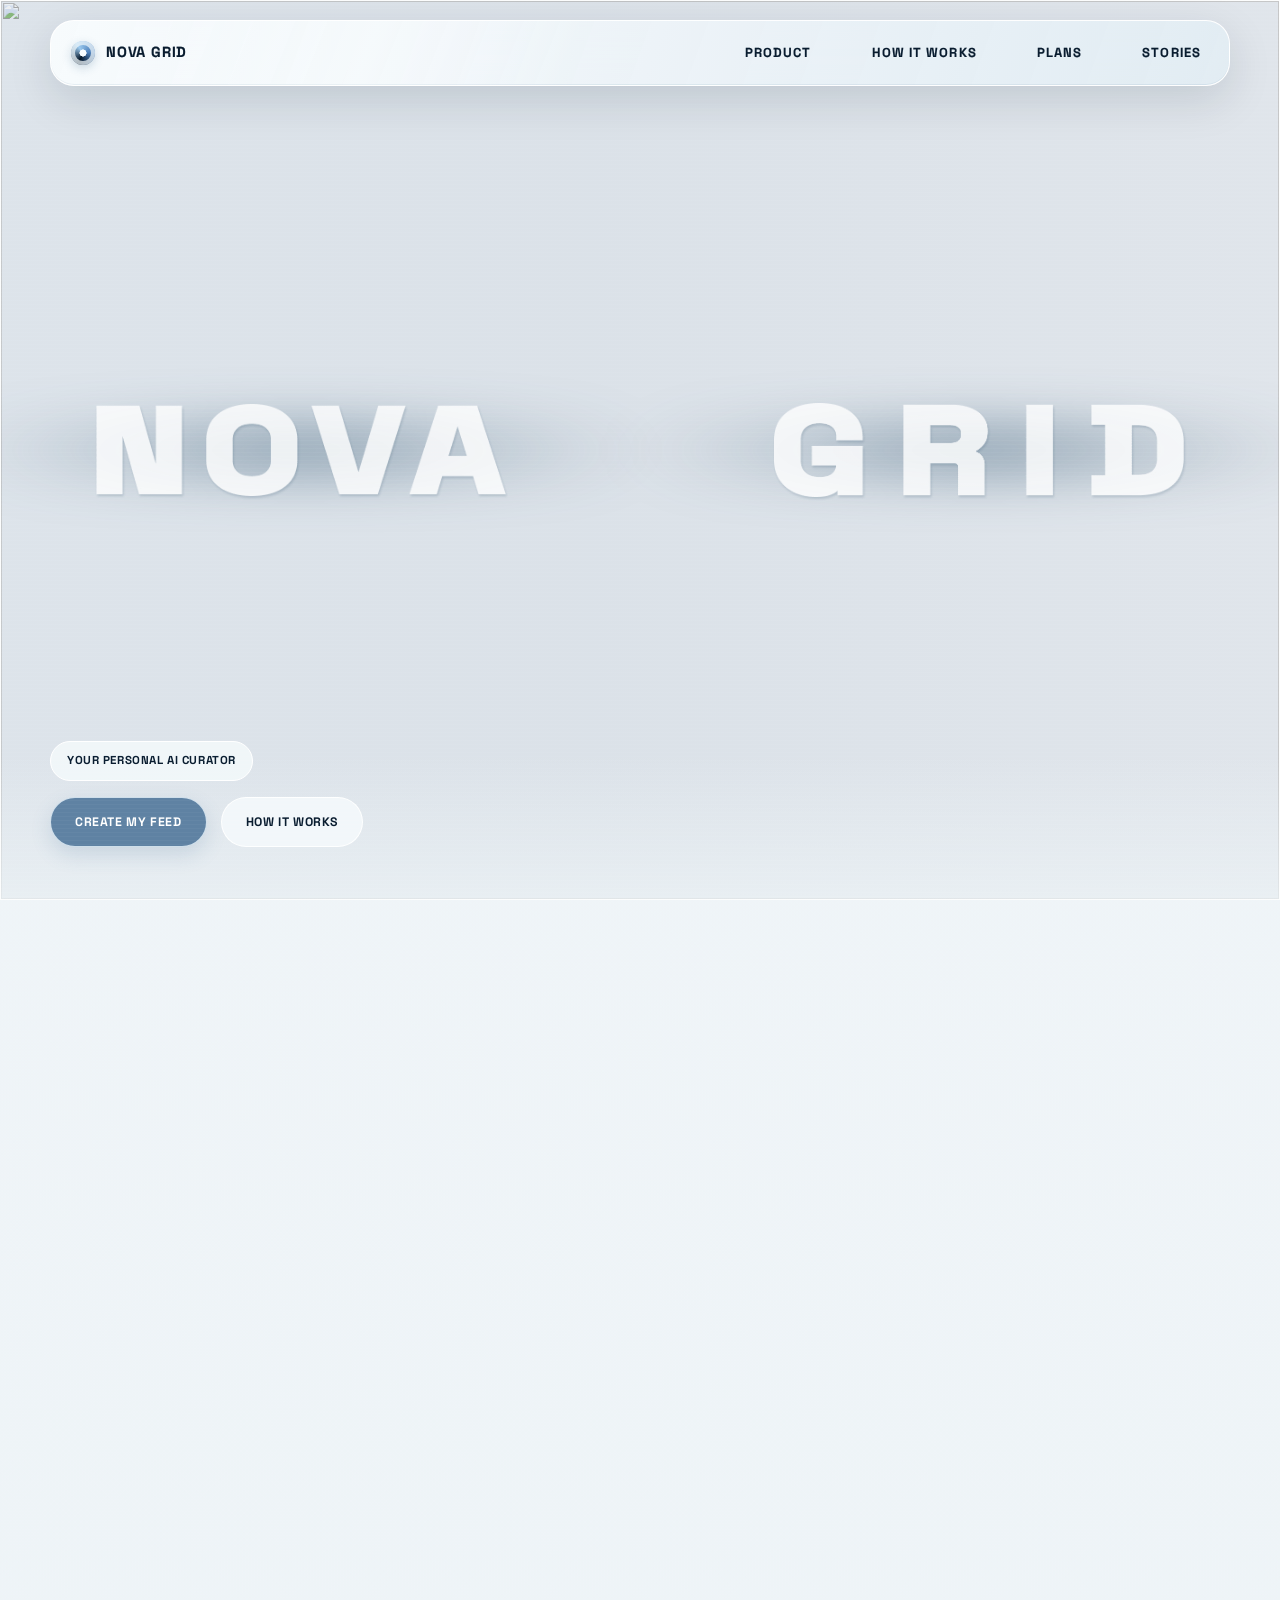
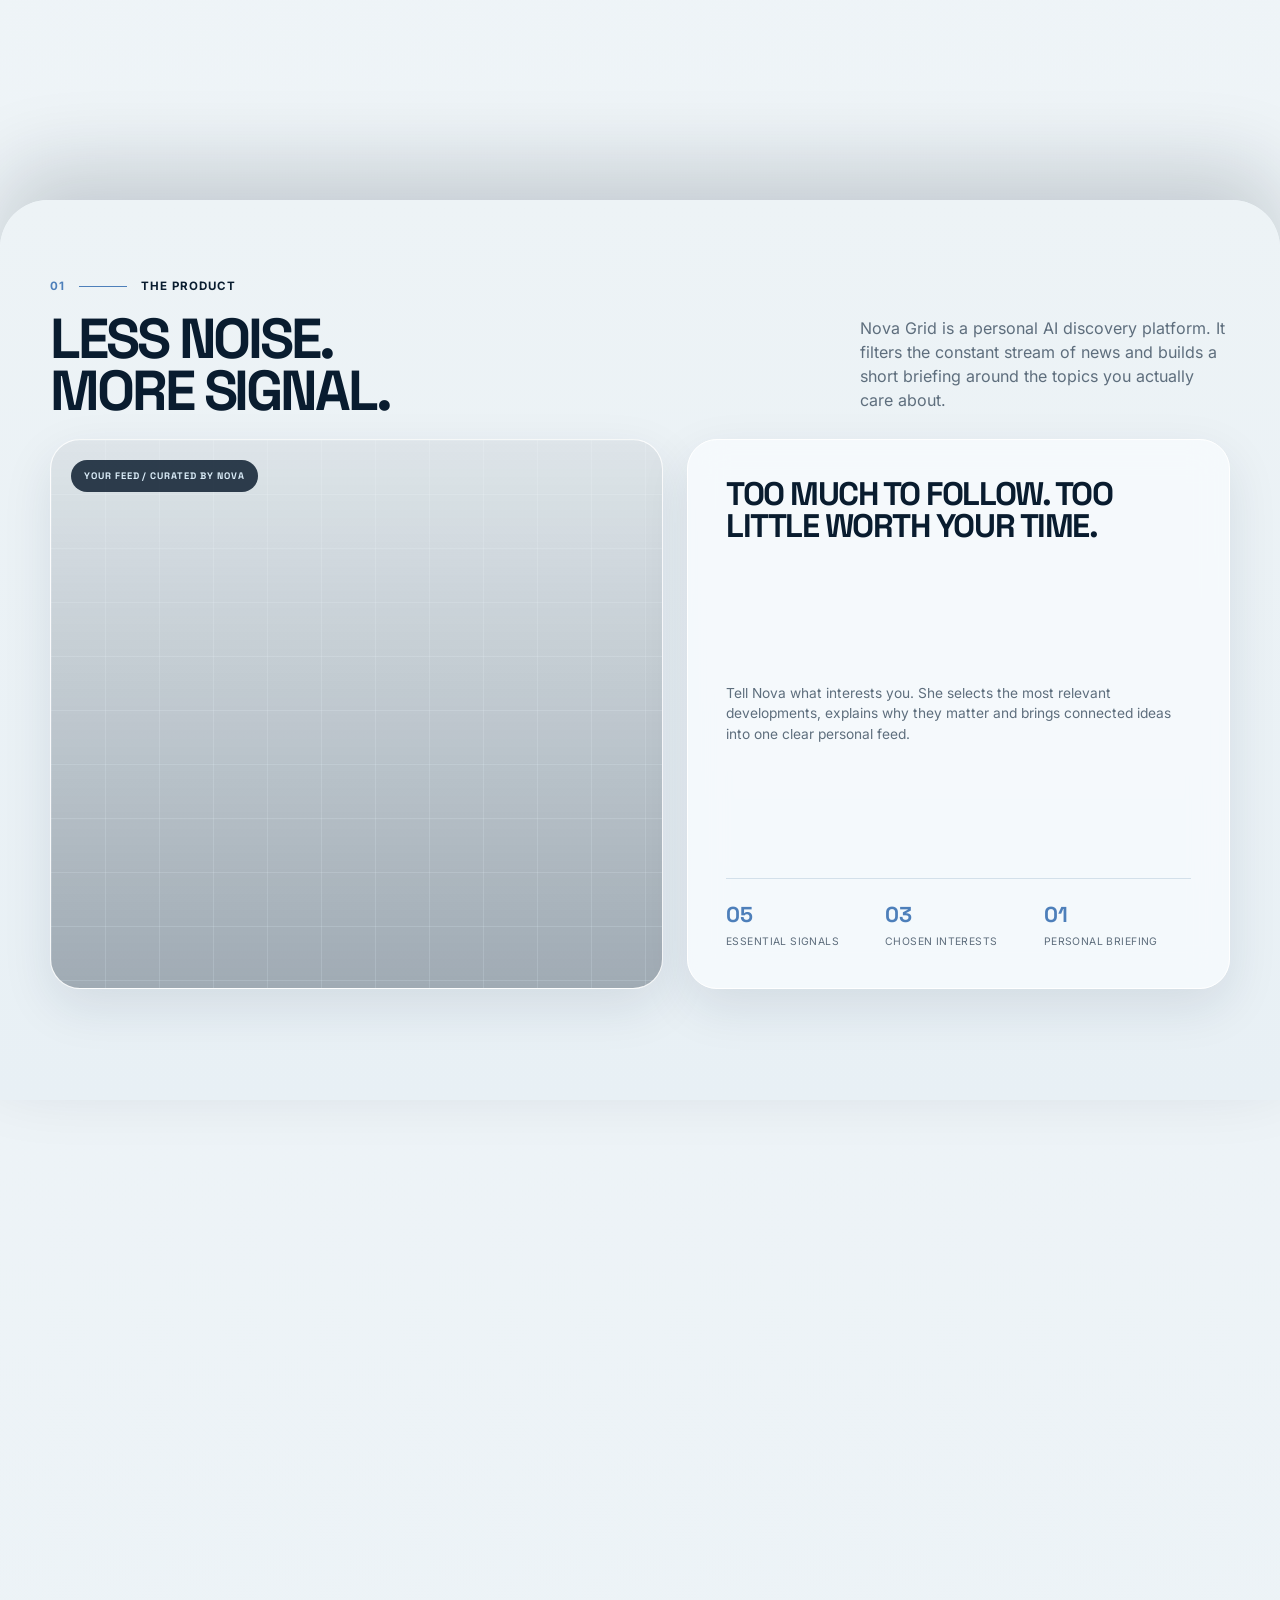
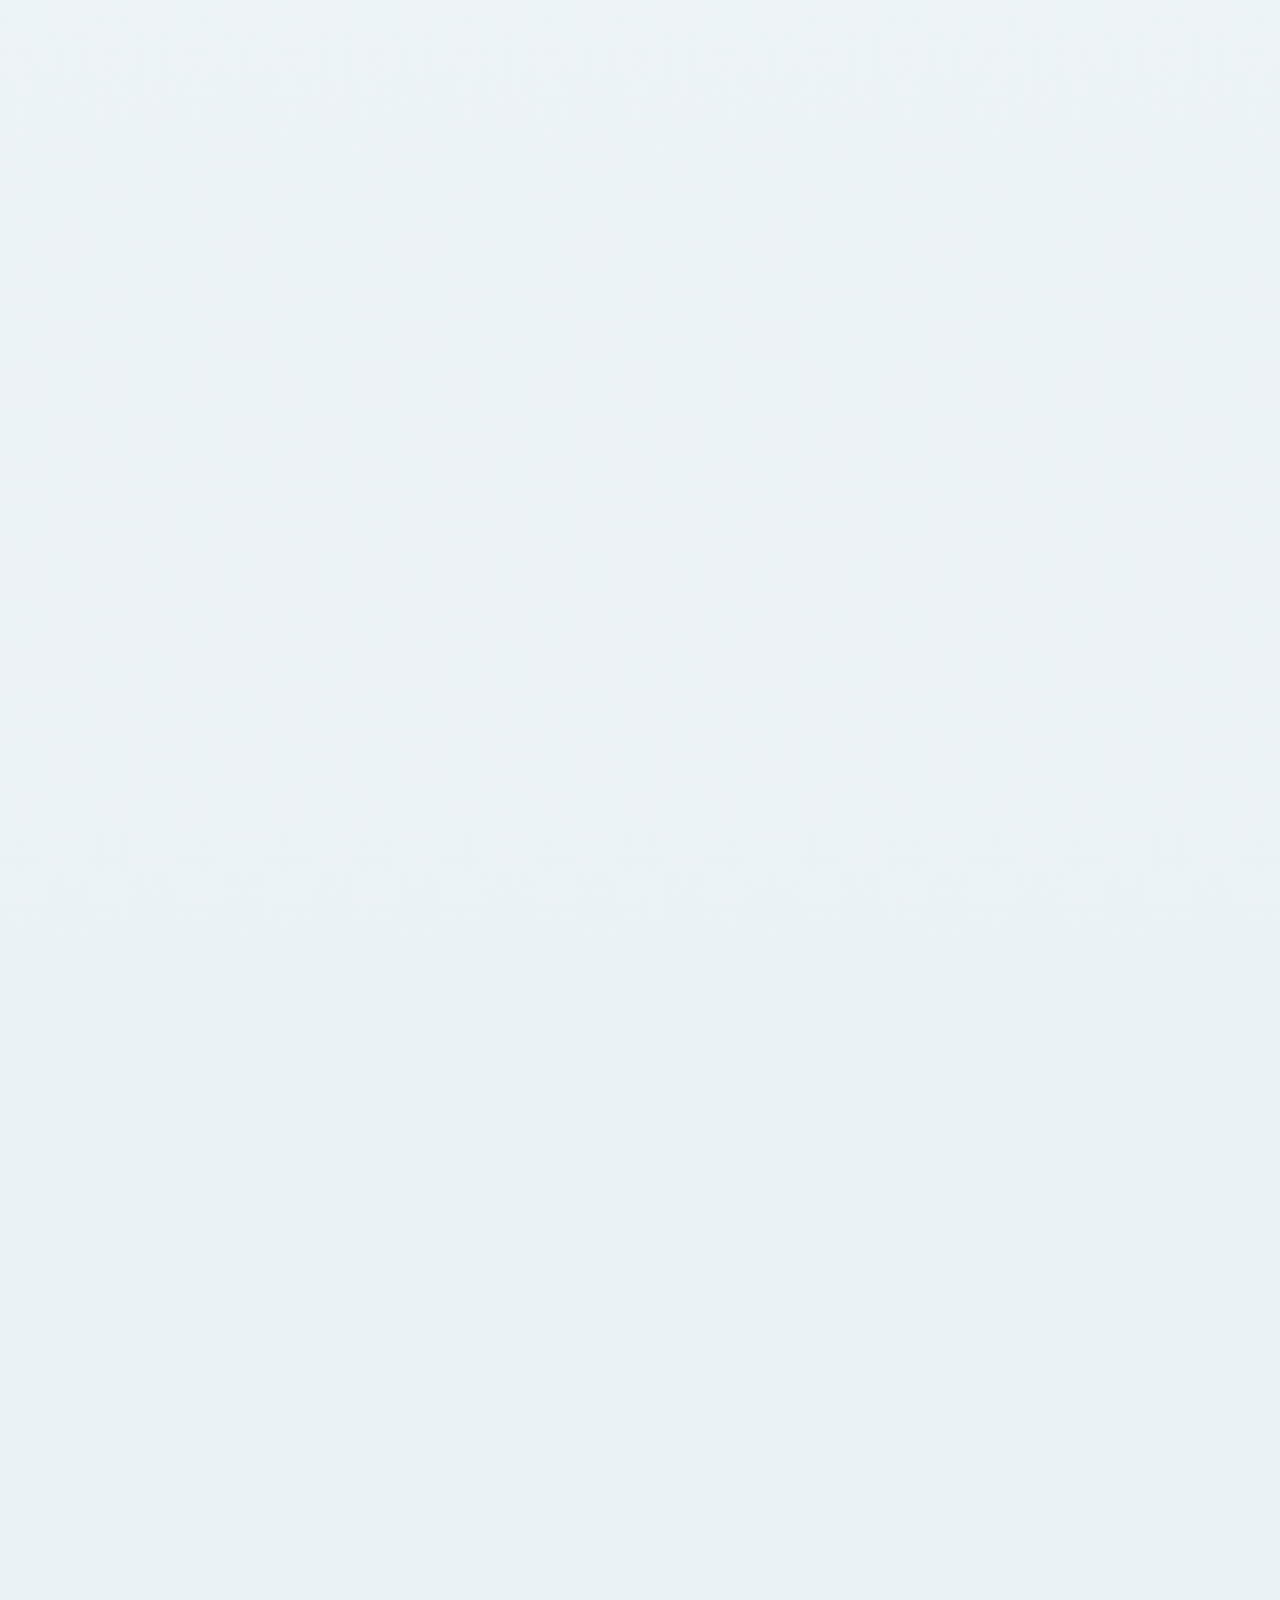
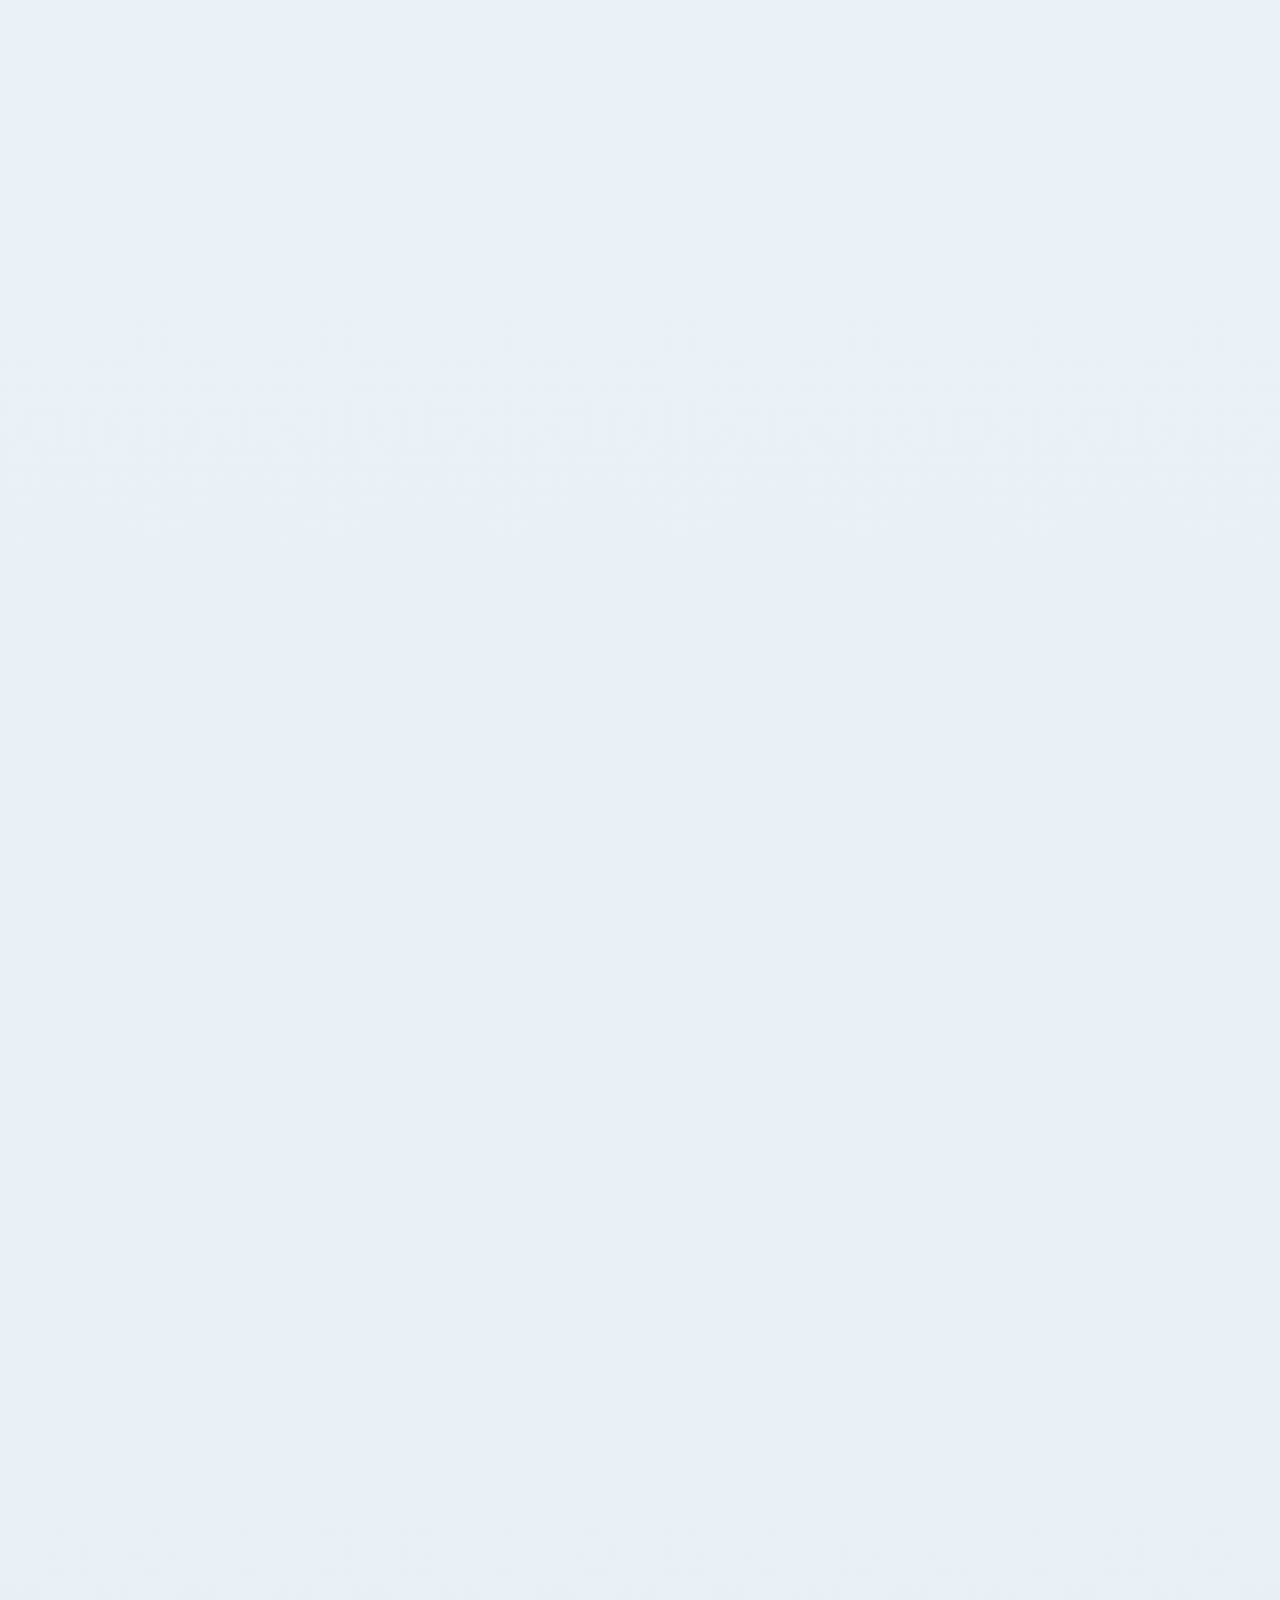
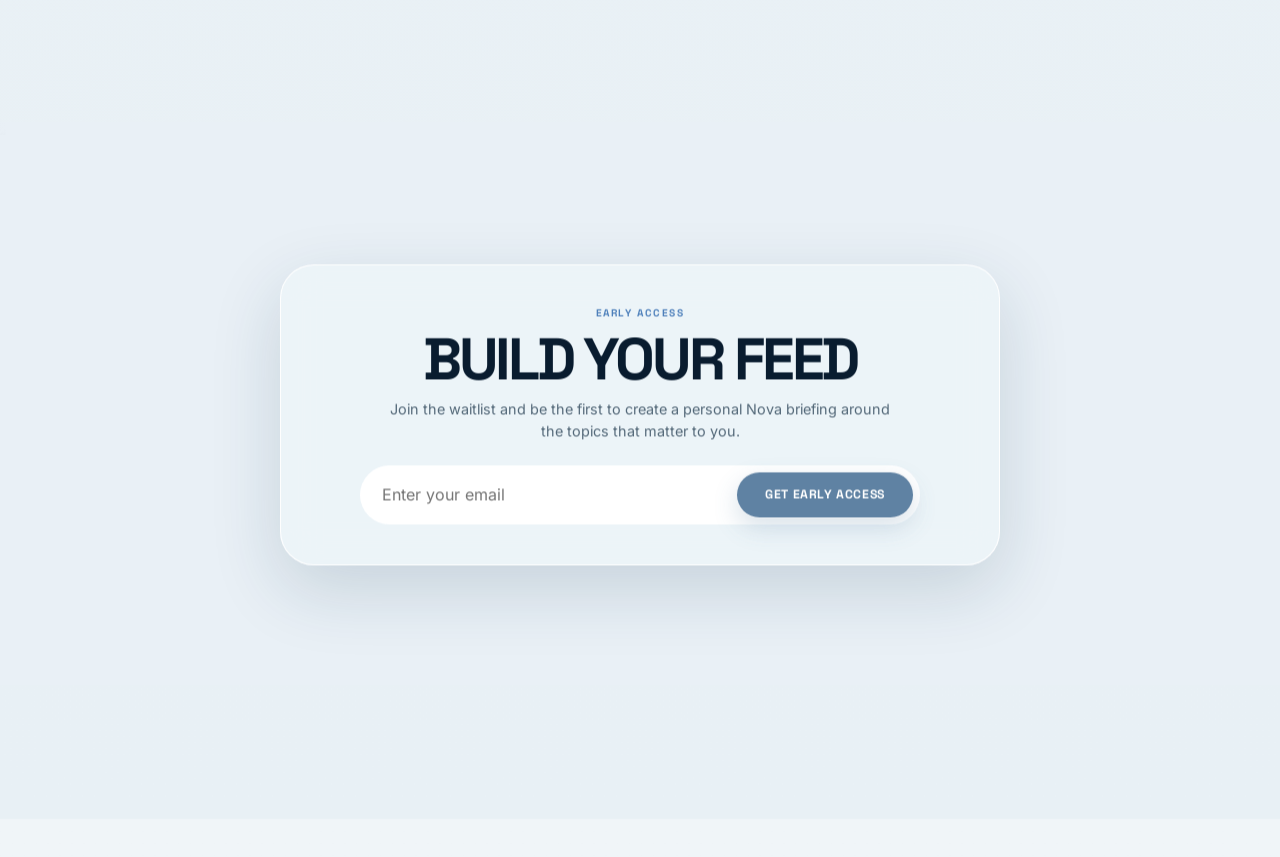
==== commit 447971ce: "Add files via upload" ====
--- a/index.html
+++ b/index.html
@@ -1001,8 +1001,9 @@
         bottom:0!important;
         width:100%!important;
         height:100%!important;
-        transform:translateY(-50px)!important;
+        transform:translateY(160px)!important;
         gap:10vw!important;
+        z-index:4!important;
       }
       .hero-title-piece{width:42vw}
       .hero-title-piece img{clip-path:none!important}
@@ -1174,6 +1175,9 @@
 
     <section class="particle-transition" id="join" aria-label="Nova Grid early access">
       <img class="particle-poster" width="1280" height="714" loading="lazy" decoding="async" src="https://ik.imagekit.io/novagridsvitlana/NovaGrid_CDN_Assets_Final/NovaGrid_CDN_Assets_Final/assets/images/0719_poster.jpg" alt="">
+      <video class="particle-video" muted loop playsinline preload="metadata" poster="https://ik.imagekit.io/novagridsvitlana/NovaGrid_CDN_Assets_Final/NovaGrid_CDN_Assets_Final/assets/images/0719_poster.jpg" aria-hidden="true" tabindex="-1">
+        <source src="https://ik.imagekit.io/novagridsvitlana/NovaGrid_CDN_Assets_Final/NovaGrid_CDN_Assets_Final/assets/images/0719_web_small.mp4" type="video/mp4">
+      </video>
       <div class="final-cta">
         <span class="final-cta-label">Early access</span>
         <h2>BUILD YOUR FEED</h2>
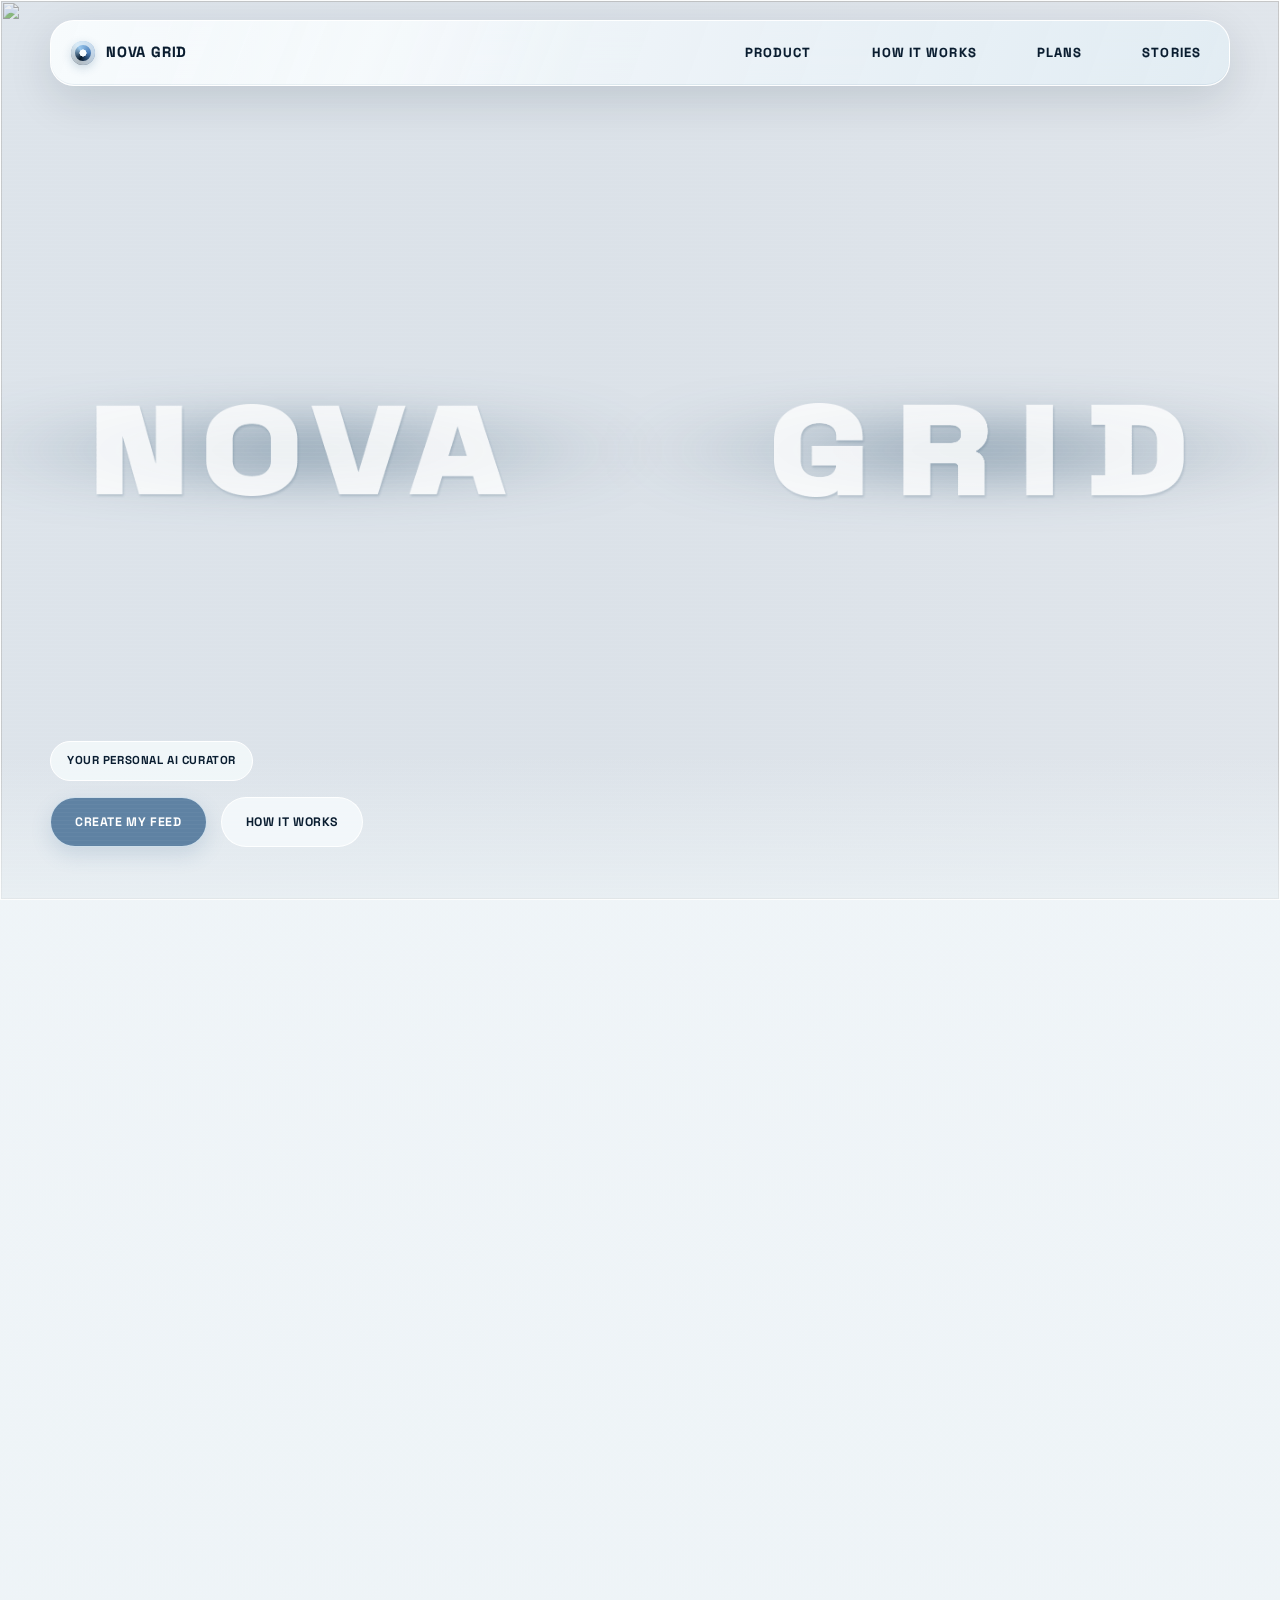
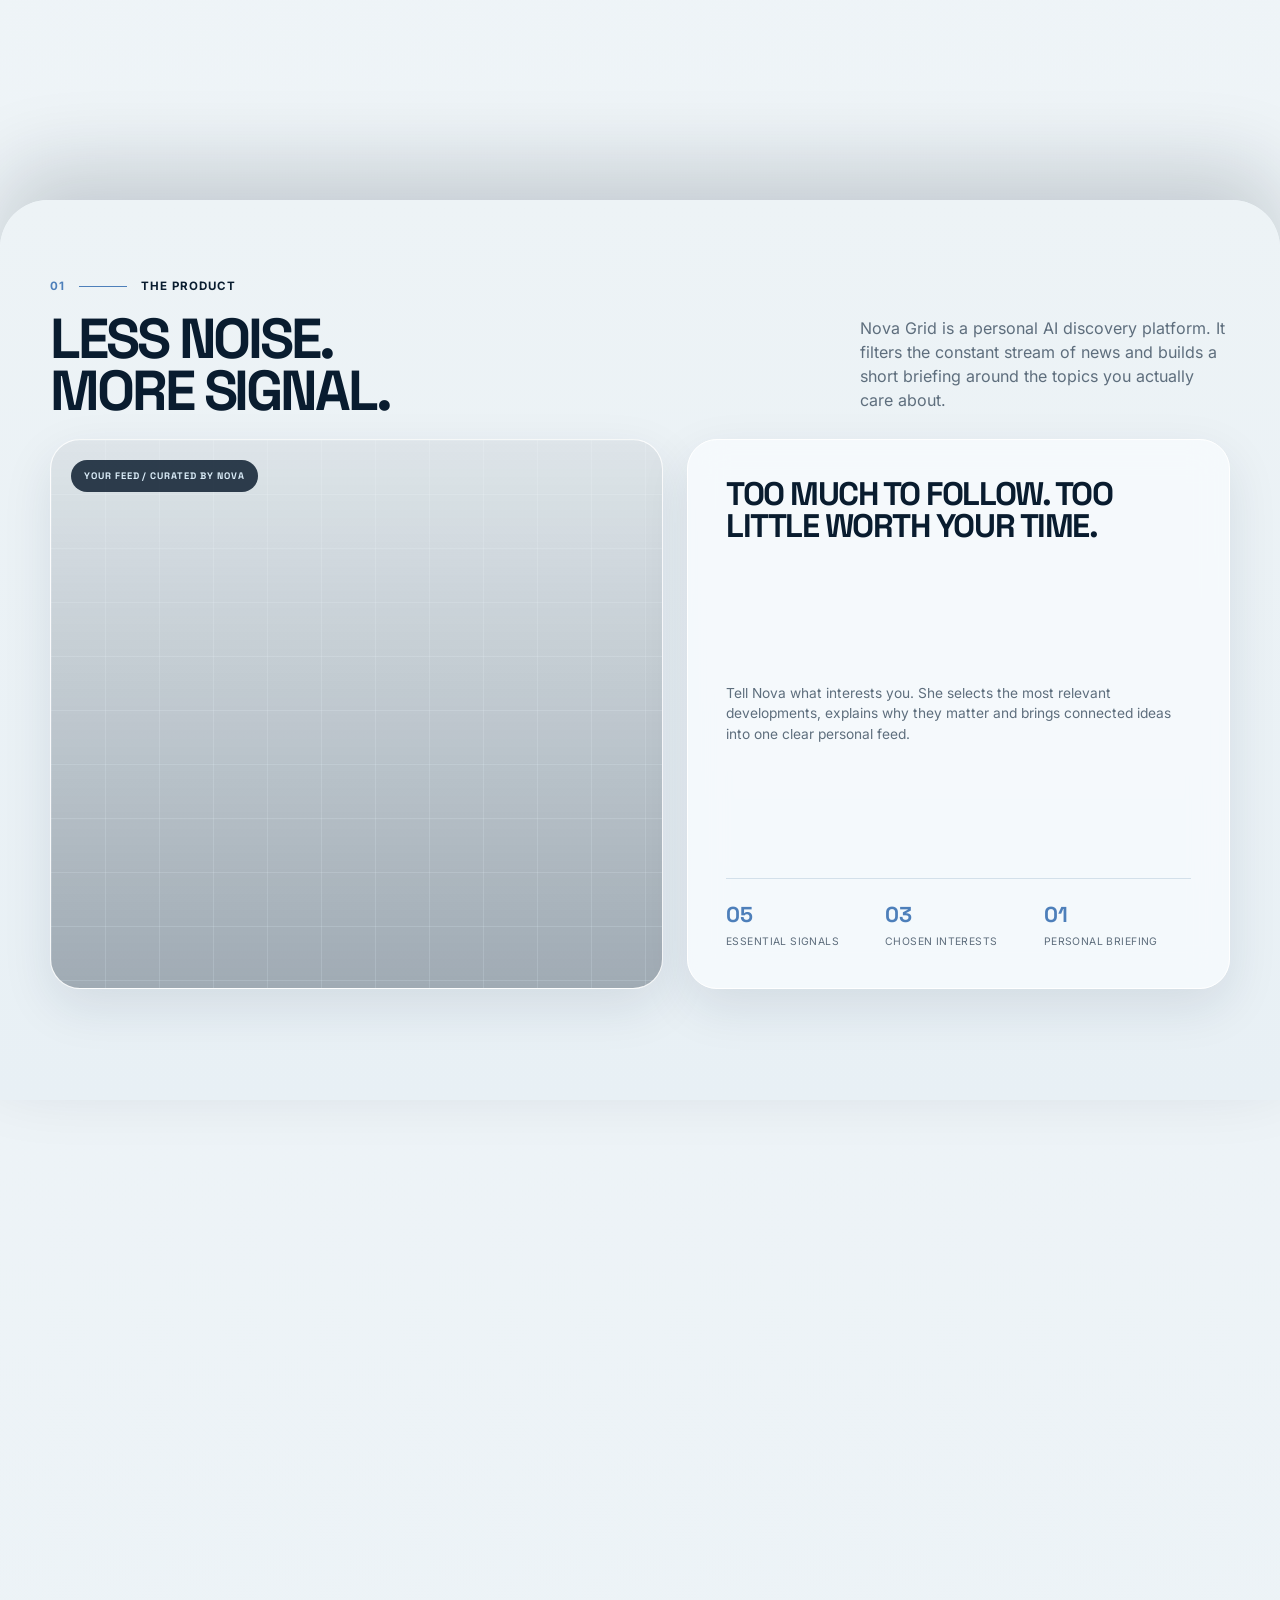
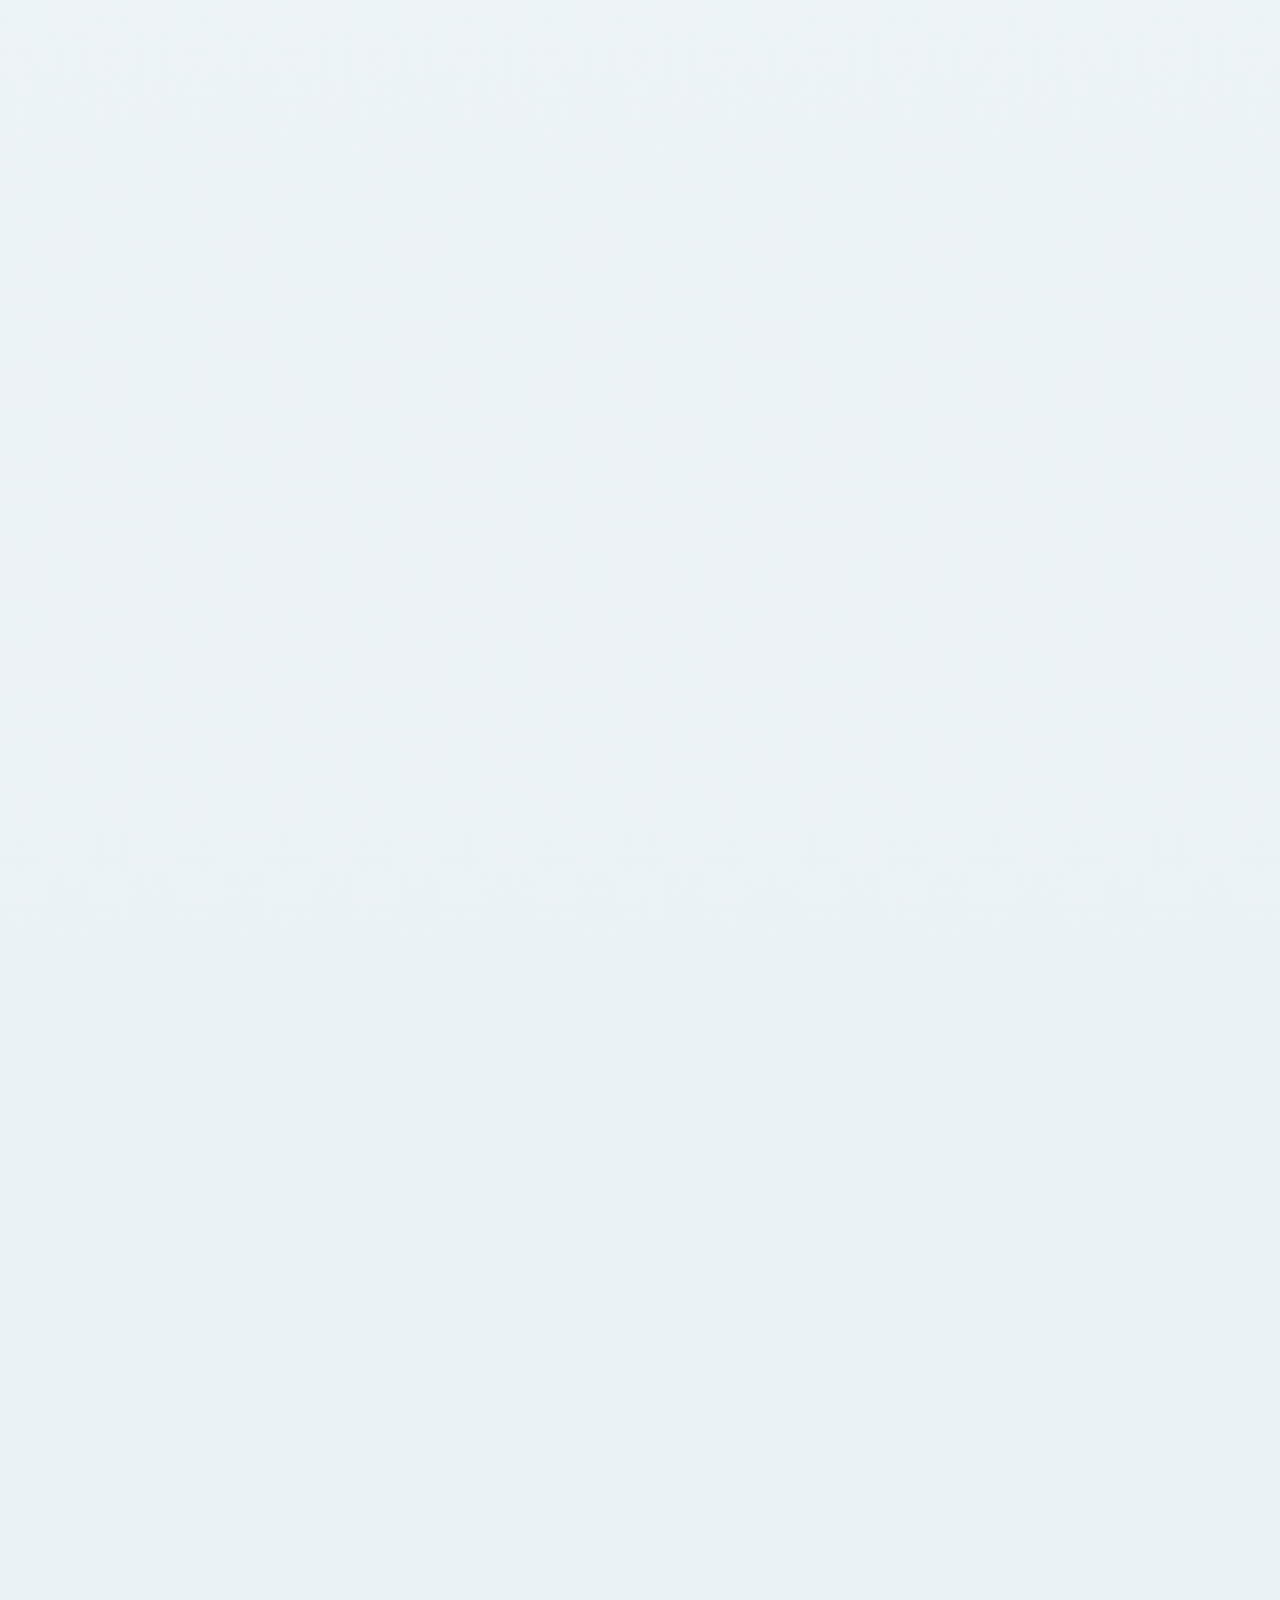
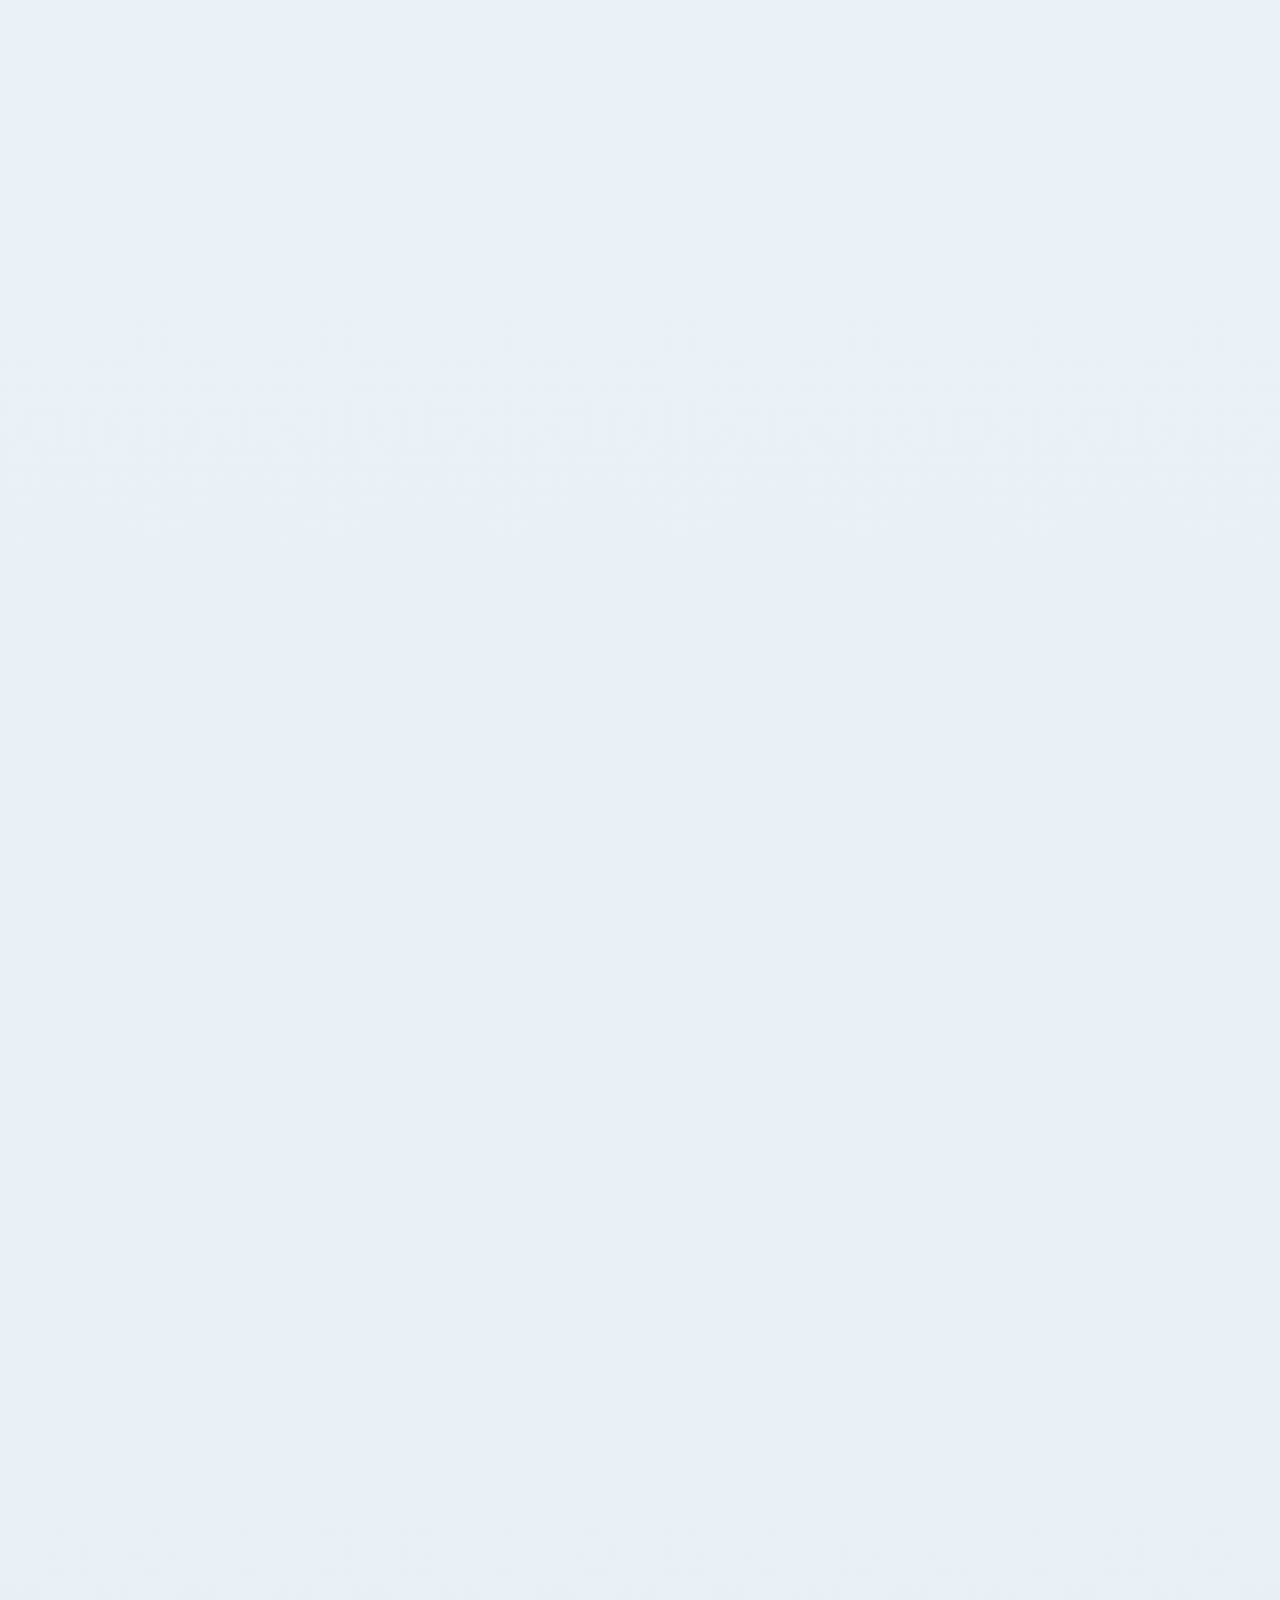
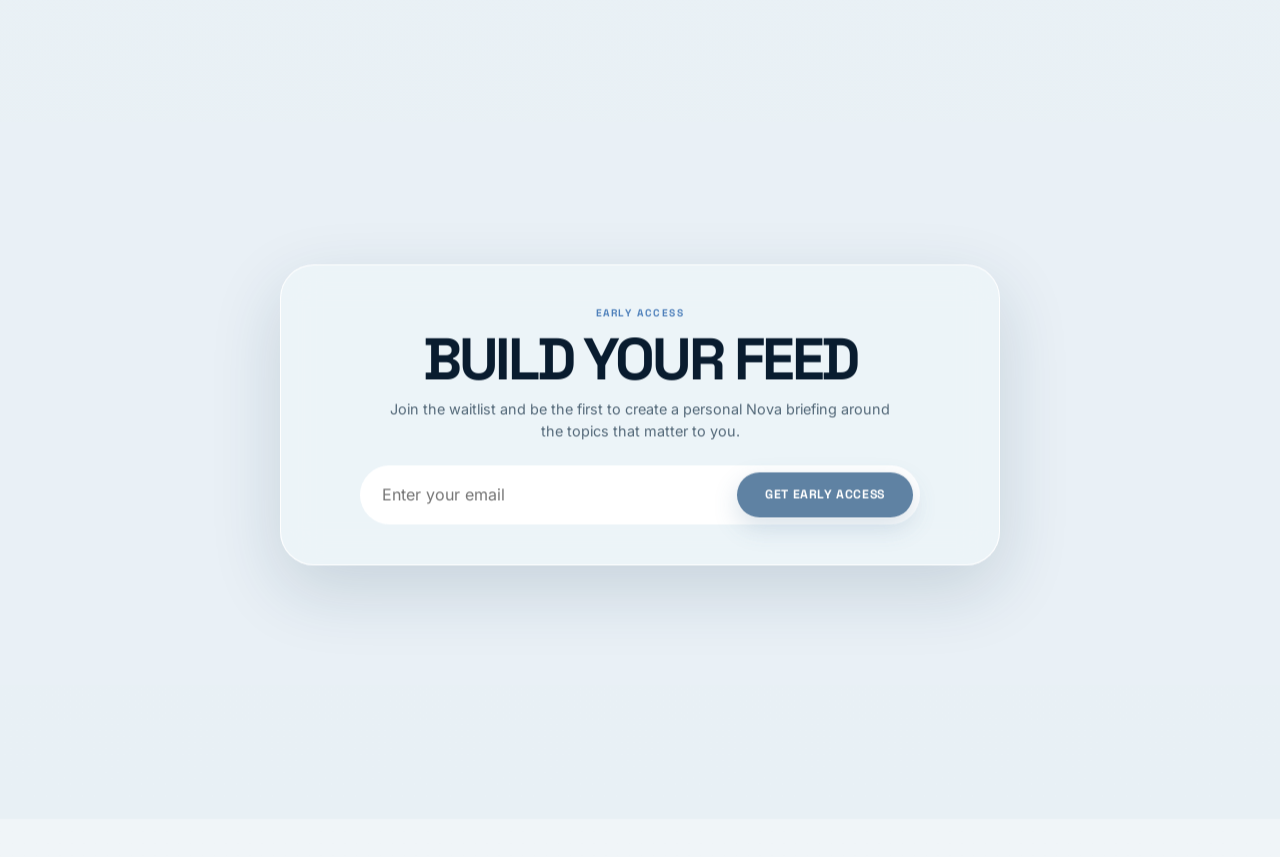
==== commit c9a49739: "Add legal footer links" ====
--- a/index.html
+++ b/index.html
@@ -194,7 +194,7 @@
 
     .newsletter{padding:0 0 40px}
     .newsletter-panel{background:var(--navy);border-radius:30px;color:white;padding:28px 34px;display:flex;justify-content:space-between;align-items:center;gap:28px}
-    .footer-nav{display:flex;align-items:center;justify-content:flex-end;gap:10px;flex-wrap:wrap}.footer-icon{width:38px;height:38px;display:grid;place-items:center;border:1px solid rgba(183,202,216,.24);border-radius:50%;color:#b7cad8;background:rgba(255,255,255,.035);transition:color .22s ease,background .22s ease,transform .22s ease}.footer-icon svg{width:17px;height:17px;fill:none;stroke:currentColor;stroke-width:1.7;stroke-linecap:round;stroke-linejoin:round}.footer-icon:hover{color:white;background:#788894;transform:translateY(-2px)}
+    .footer-nav{display:flex;align-items:center;justify-content:flex-end;gap:10px;flex-wrap:wrap}.footer-icon{width:38px;height:38px;display:grid;place-items:center;border:1px solid rgba(183,202,216,.24);border-radius:50%;color:#b7cad8;background:rgba(255,255,255,.035);transition:color .22s ease,background .22s ease,transform .22s ease}.footer-icon svg{width:17px;height:17px;fill:none;stroke:currentColor;stroke-width:1.7;stroke-linecap:round;stroke-linejoin:round}.footer-icon:hover{color:white;background:#788894;transform:translateY(-2px)}.footer-legal-link{display:inline-flex;align-items:center;min-height:38px;padding:0 14px;border:1px solid rgba(183,202,216,.24);border-radius:999px;color:#b7cad8;background:rgba(255,255,255,.035);font-family:"Space Grotesk",Arial,sans-serif;font-size:.66rem;font-weight:700;letter-spacing:.06em;transition:color .22s ease,background .22s ease,transform .22s ease}.footer-legal-link:hover,.footer-legal-link:focus-visible{color:white;background:#788894;transform:translateY(-2px)}
     .footer-meta{color:#7891a4;font-size:.62rem;white-space:nowrap}
     .signup{position:relative;display:flex;background:white;border-radius:999px;padding:6px;gap:8px;transition:box-shadow .35s ease}.signup input{border:0;outline:0;min-width:0;flex:1;padding:0 16px;color:var(--ink);background:transparent}.signup .button{padding:13px 22px;background:#5f82a3;color:white}.signup .button:hover,.signup .button:focus-visible{background:#788894;color:white;box-shadow:0 12px 24px rgba(56,76,91,.20)}.signup.submitted{box-shadow:0 0 0 3px rgba(155,201,238,.42),0 12px 30px rgba(77,127,186,.22)}.signup.has-error{box-shadow:0 0 0 3px rgba(218,126,126,.42)}
     .signup-feedback{position:absolute;top:calc(100% + 9px);left:17px;margin:0!important;color:#c7d9e6!important;font-size:.67rem!important;letter-spacing:.025em}.signup.has-error .signup-feedback{color:#ffd0d0!important}
@@ -1205,11 +1205,11 @@
   <footer class="newsletter" id="footer-panel">
     <div class="container newsletter-panel">
       <strong class="logo">NOVA GRID</strong>
-      <div class="footer-nav" aria-label="Future footer links">
+      <div class="footer-nav" aria-label="Footer links">
         <span class="footer-icon" role="img" aria-label="Instagram" title="Instagram"><svg viewBox="0 0 24 24" aria-hidden="true"><rect x="3" y="3" width="18" height="18" rx="5"></rect><circle cx="12" cy="12" r="4"></circle><circle cx="17.5" cy="6.5" r=".7" fill="currentColor" stroke="none"></circle></svg></span>
-        <span class="footer-icon" role="img" aria-label="Privacy" title="Privacy"><svg viewBox="0 0 24 24" aria-hidden="true"><path d="M12 3 5 6v5c0 4.8 2.8 8.1 7 10 4.2-1.9 7-5.2 7-10V6l-7-3Z"></path><path d="m9 12 2 2 4-4"></path></svg></span>
-        <span class="footer-icon" role="img" aria-label="Impressum" title="Impressum"><svg viewBox="0 0 24 24" aria-hidden="true"><path d="M4 21h16M6 21V9h12v12M9 13h1M14 13h1M9 17h1M14 17h1M5 9l7-6 7 6"></path></svg></span>
         <span class="footer-icon" role="img" aria-label="Contact" title="Contact"><svg viewBox="0 0 24 24" aria-hidden="true"><rect x="3" y="5" width="18" height="14" rx="3"></rect><path d="m4 7 8 6 8-6"></path></svg></span>
+        <a class="footer-legal-link" href="https://svitlana-design.de/impressum/">Impressum</a>
+        <a class="footer-legal-link" href="https://svitlana-design.de/datenschutzerklaerung/">Datenschutz</a>
       </div>
       <span class="footer-meta">© 2026 NOVA GRID · CONCEPT PROJECT</span>
     </div>
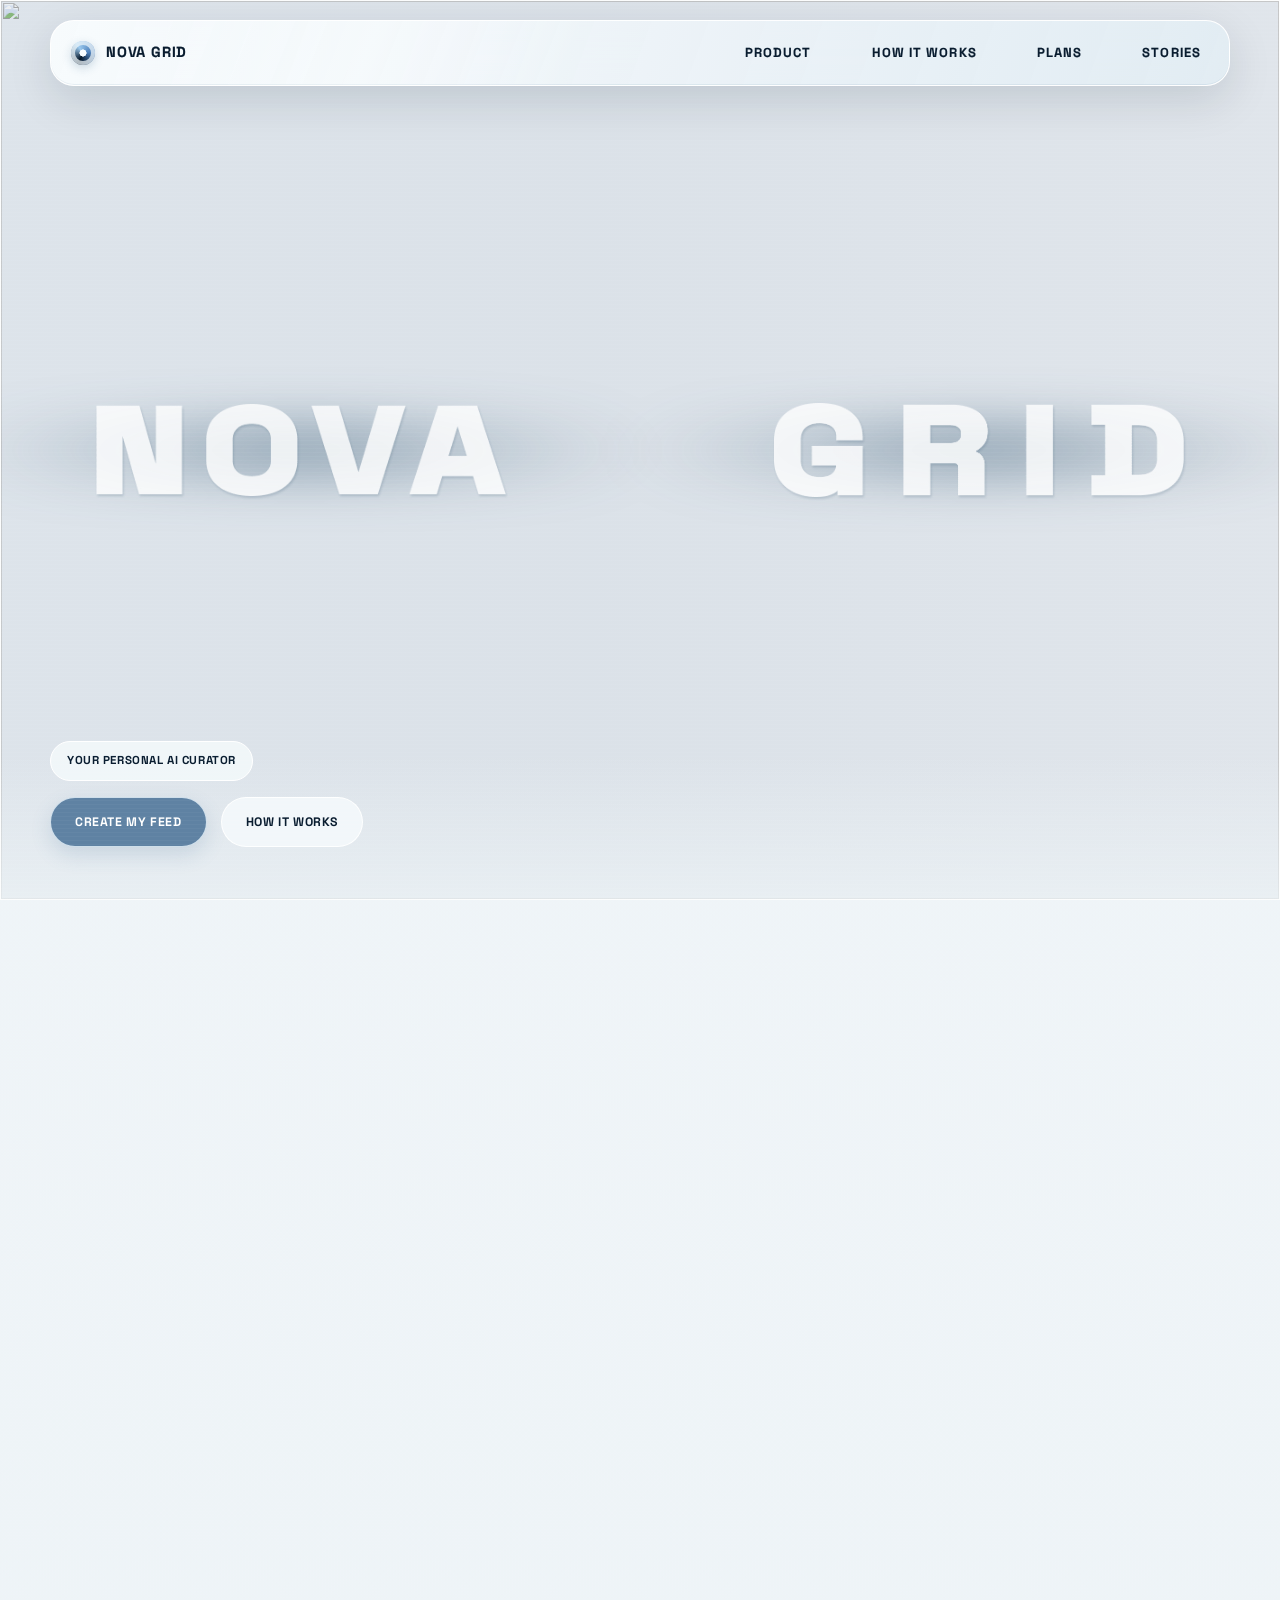
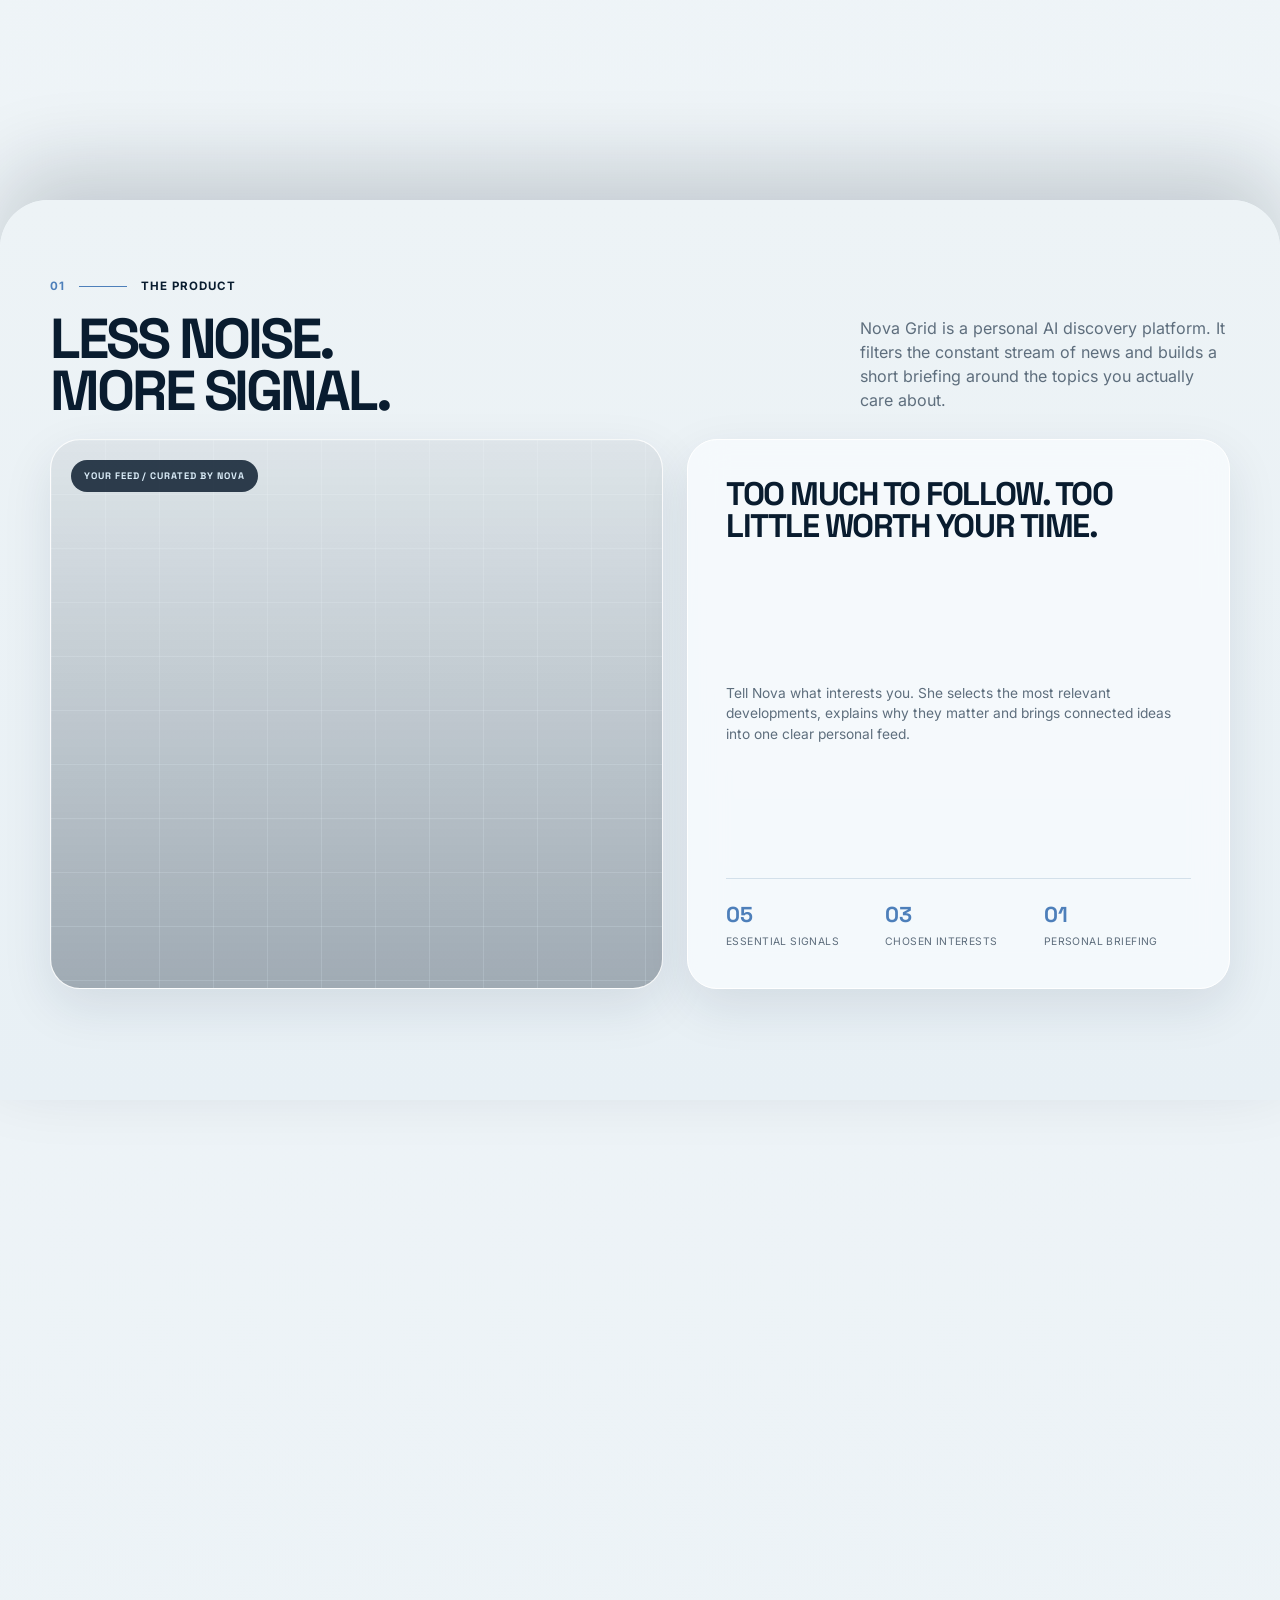
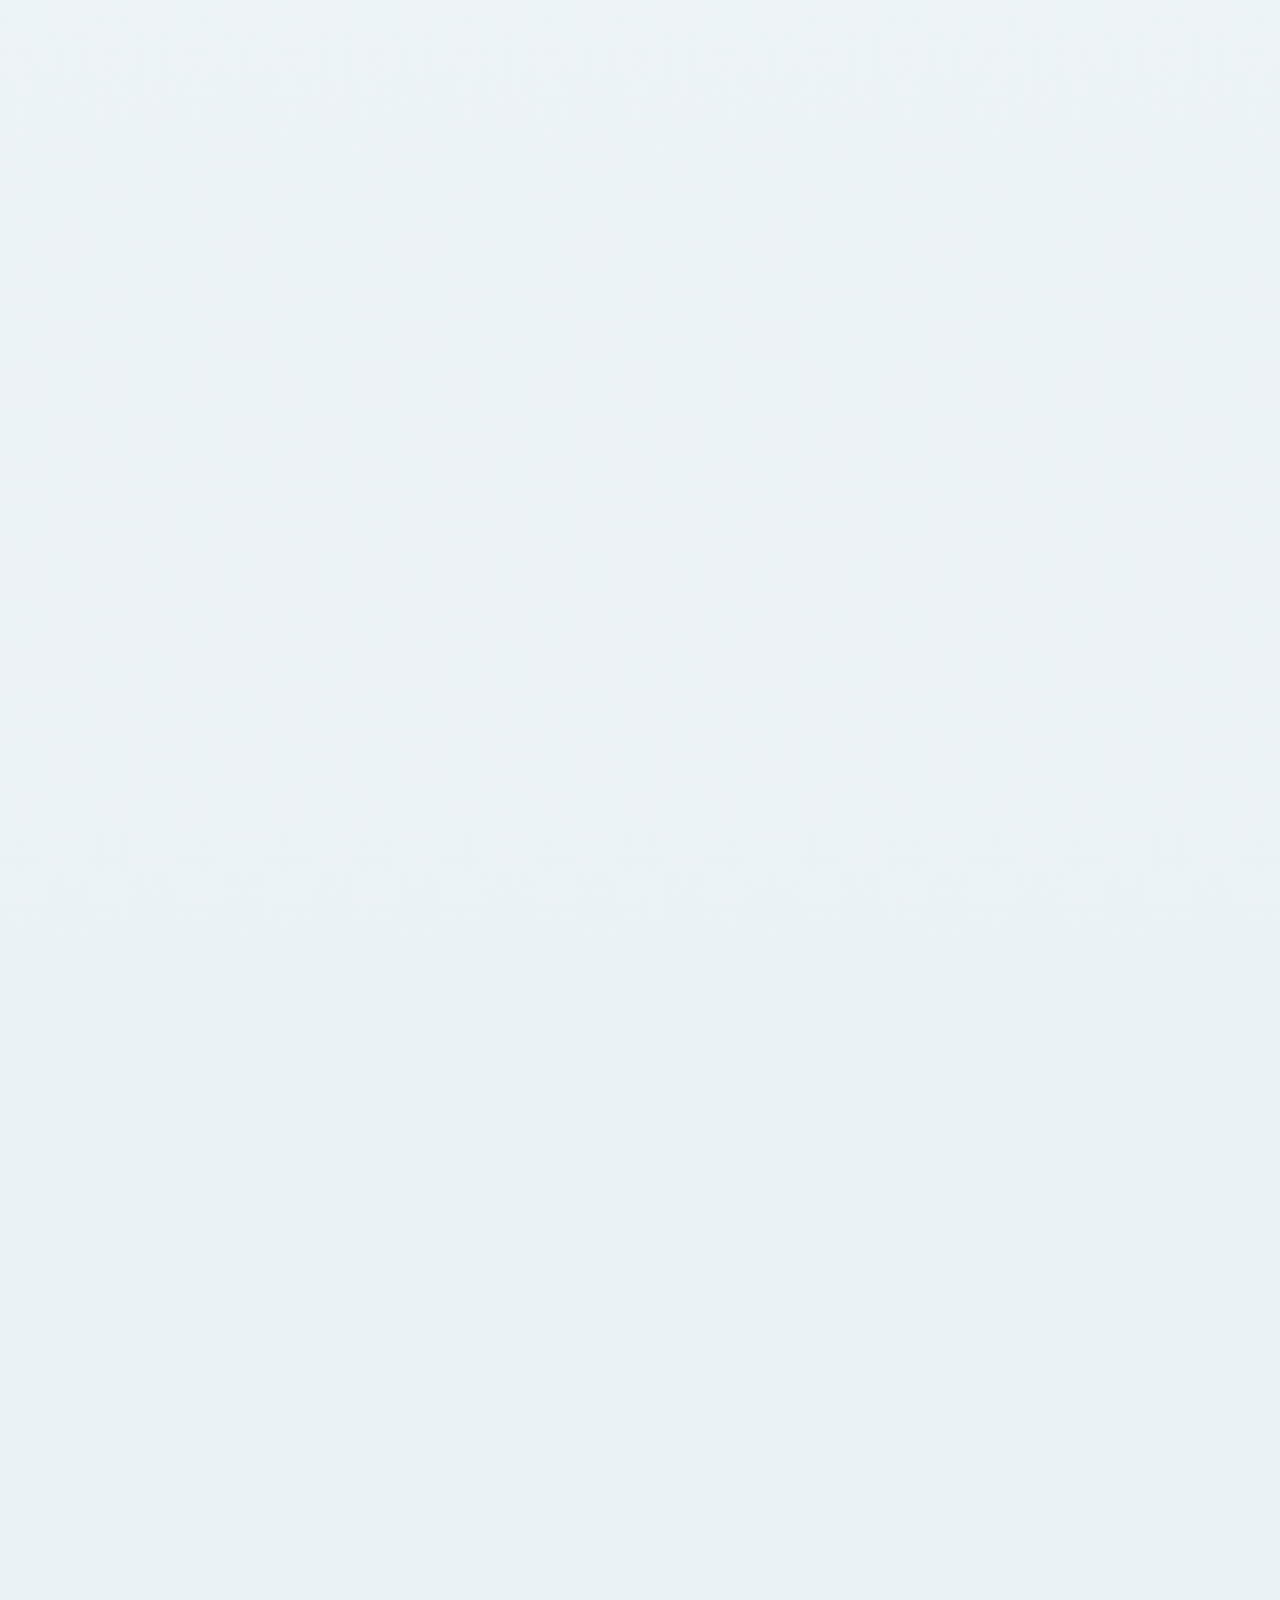
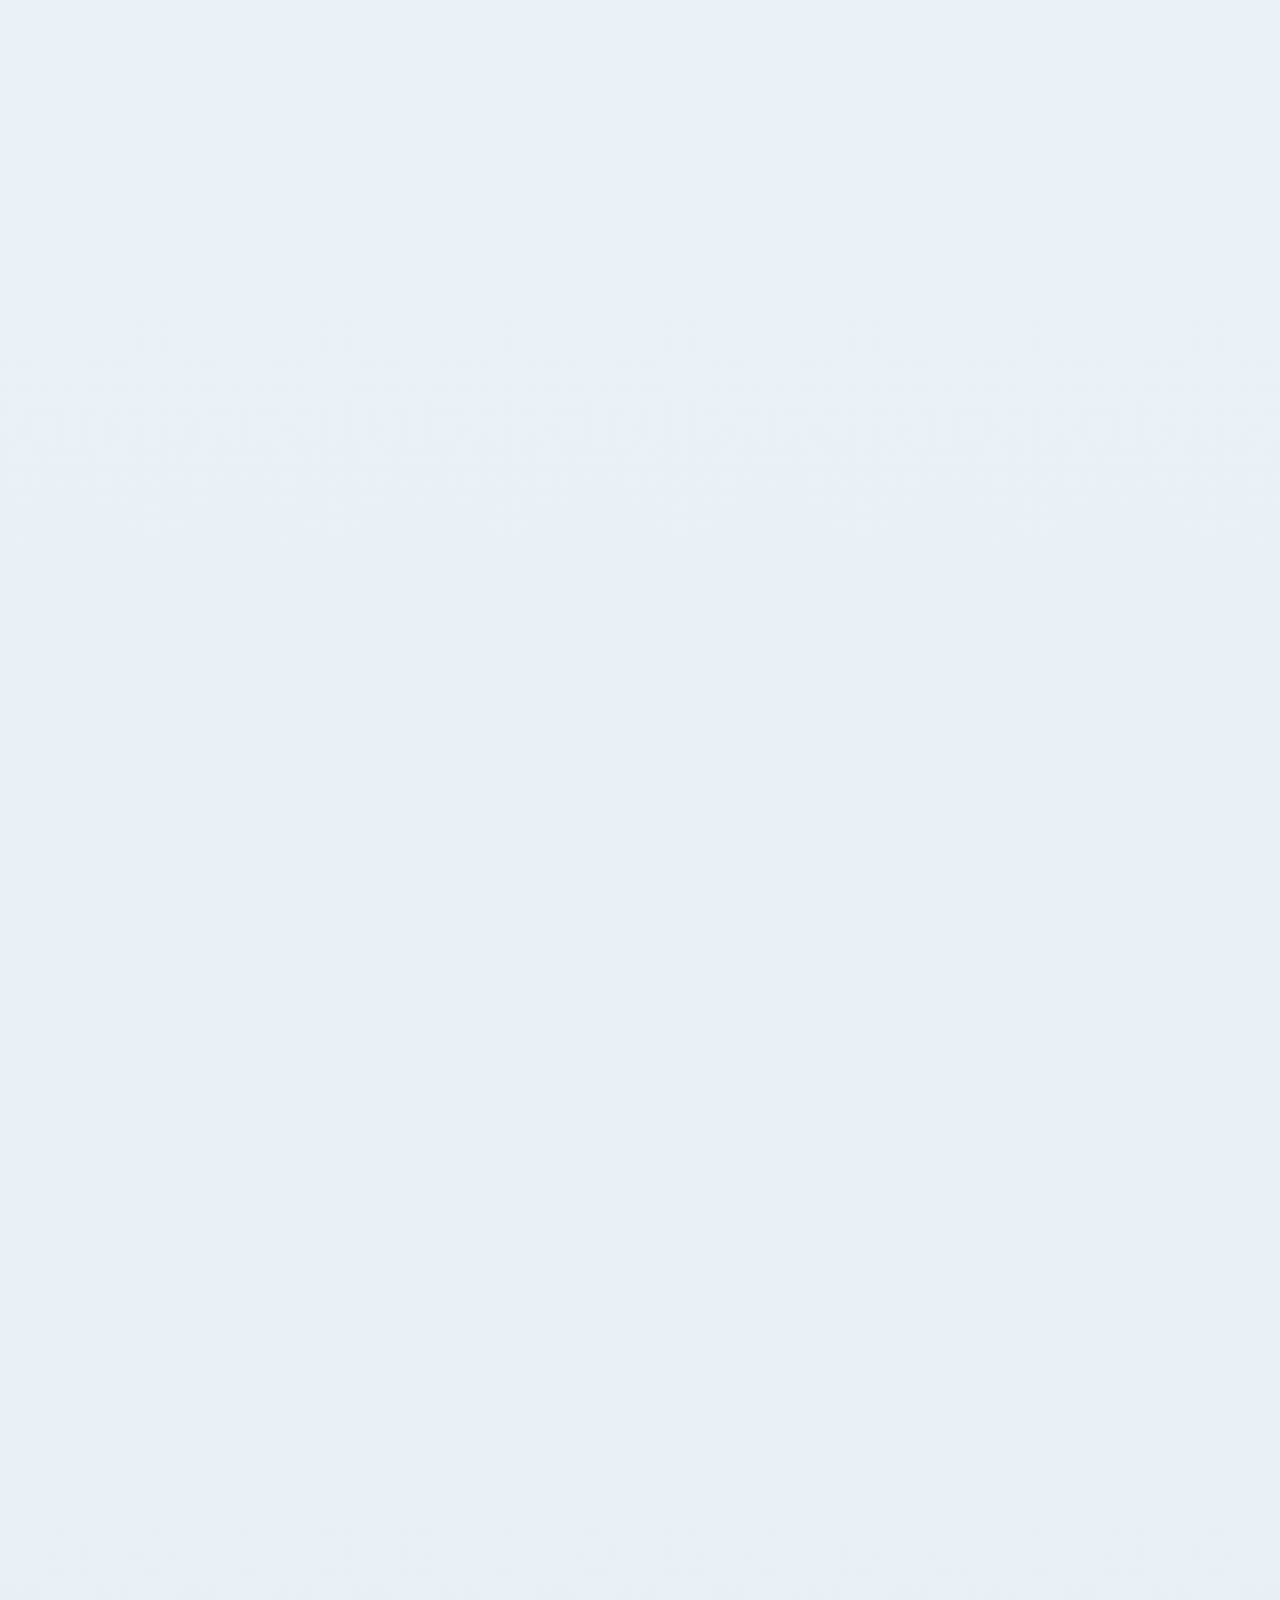
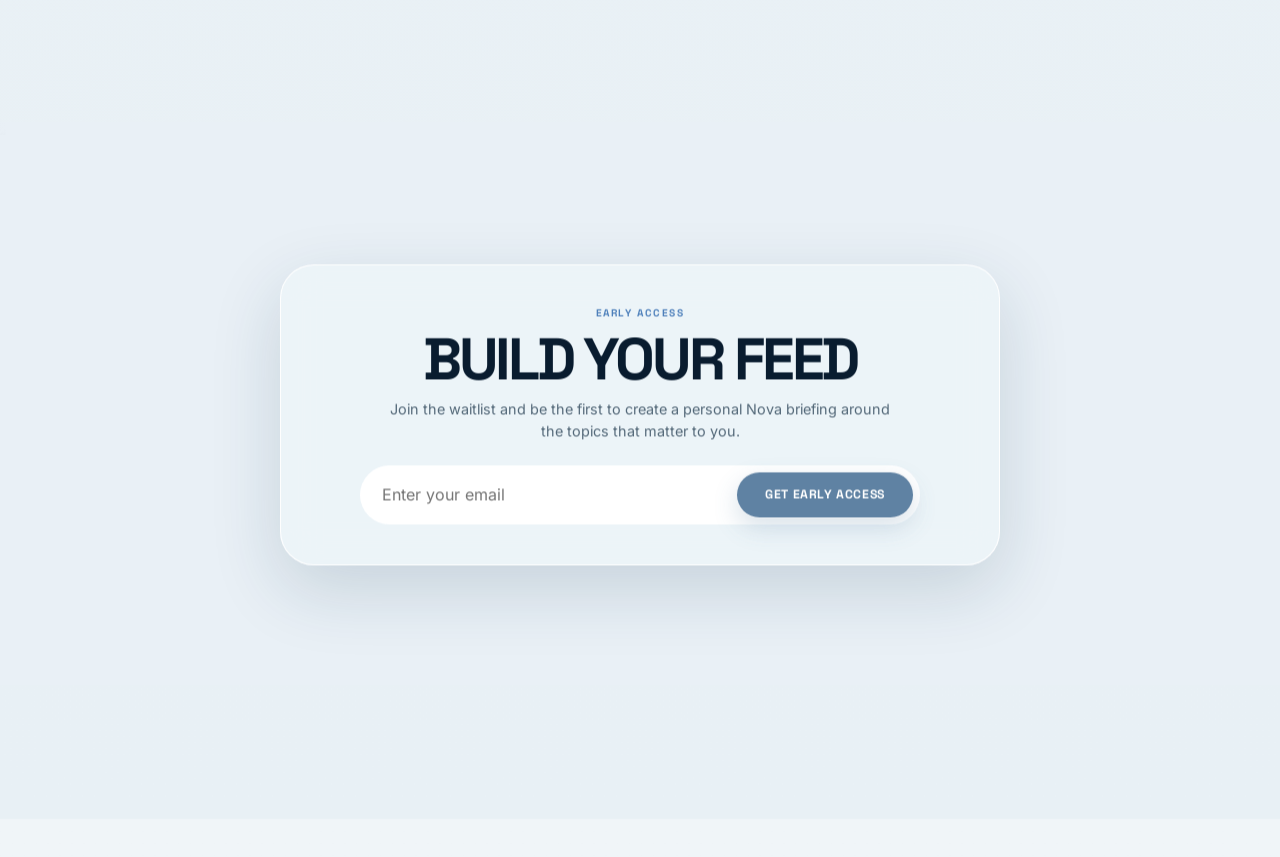
==== commit d8ec88ef: "Restore mobile footer video playback" ====
--- a/index.html
+++ b/index.html
@@ -275,7 +275,7 @@
       #about{padding-bottom:0}
       .particle-transition{height:360px;margin-top:-24px}
       .final-cta{top:51%;width:calc(100% - 32px);padding:26px 20px 34px;border-radius:26px}.final-cta-label{font-size:.56rem;margin-bottom:9px}.final-cta h2{font-size:2rem;margin-bottom:10px}.final-cta p{font-size:.72rem;margin-bottom:18px}.final-cta .button{min-width:130px}
-      .particle-video{display:none}
+      .particle-video{display:block}
       .newsletter{padding-bottom:16px}.newsletter-panel{border-radius:24px;padding:22px 18px;flex-direction:column;align-items:flex-start;gap:18px}.signup{height:48px}.signup .button{font-size:.56rem}.footer-nav{justify-content:flex-start;gap:14px 18px}.footer-meta{white-space:normal}
       .floating-rail{right:12px;top:auto;bottom:16px;padding:0;background:transparent;border:0;box-shadow:none;backdrop-filter:none;-webkit-backdrop-filter:none;transform:translateY(14px)}body.rail-visible .floating-rail{transform:translateY(0)}.rail-progress,.rail-menu-button,.rail-panel{display:none}.rail-top{width:44px;height:44px;background:rgba(244,249,252,.92);border:1px solid white;box-shadow:0 12px 30px rgba(7,24,42,.16);backdrop-filter:blur(14px)}
     }
@@ -1175,7 +1175,7 @@
 
     <section class="particle-transition" id="join" aria-label="Nova Grid early access">
       <img class="particle-poster" width="1280" height="714" loading="lazy" decoding="async" src="https://ik.imagekit.io/novagridsvitlana/NovaGrid_CDN_Assets_Final/NovaGrid_CDN_Assets_Final/assets/images/0719_poster.jpg" alt="">
-      <video class="particle-video" muted loop playsinline preload="metadata" poster="https://ik.imagekit.io/novagridsvitlana/NovaGrid_CDN_Assets_Final/NovaGrid_CDN_Assets_Final/assets/images/0719_poster.jpg" aria-hidden="true" tabindex="-1">
+      <video class="particle-video" autoplay muted loop playsinline preload="metadata" poster="https://ik.imagekit.io/novagridsvitlana/NovaGrid_CDN_Assets_Final/NovaGrid_CDN_Assets_Final/assets/images/0719_poster.jpg" aria-hidden="true" tabindex="-1">
         <source src="https://ik.imagekit.io/novagridsvitlana/NovaGrid_CDN_Assets_Final/NovaGrid_CDN_Assets_Final/assets/images/0719_web_small.mp4" type="video/mp4">
       </video>
       <div class="final-cta">
